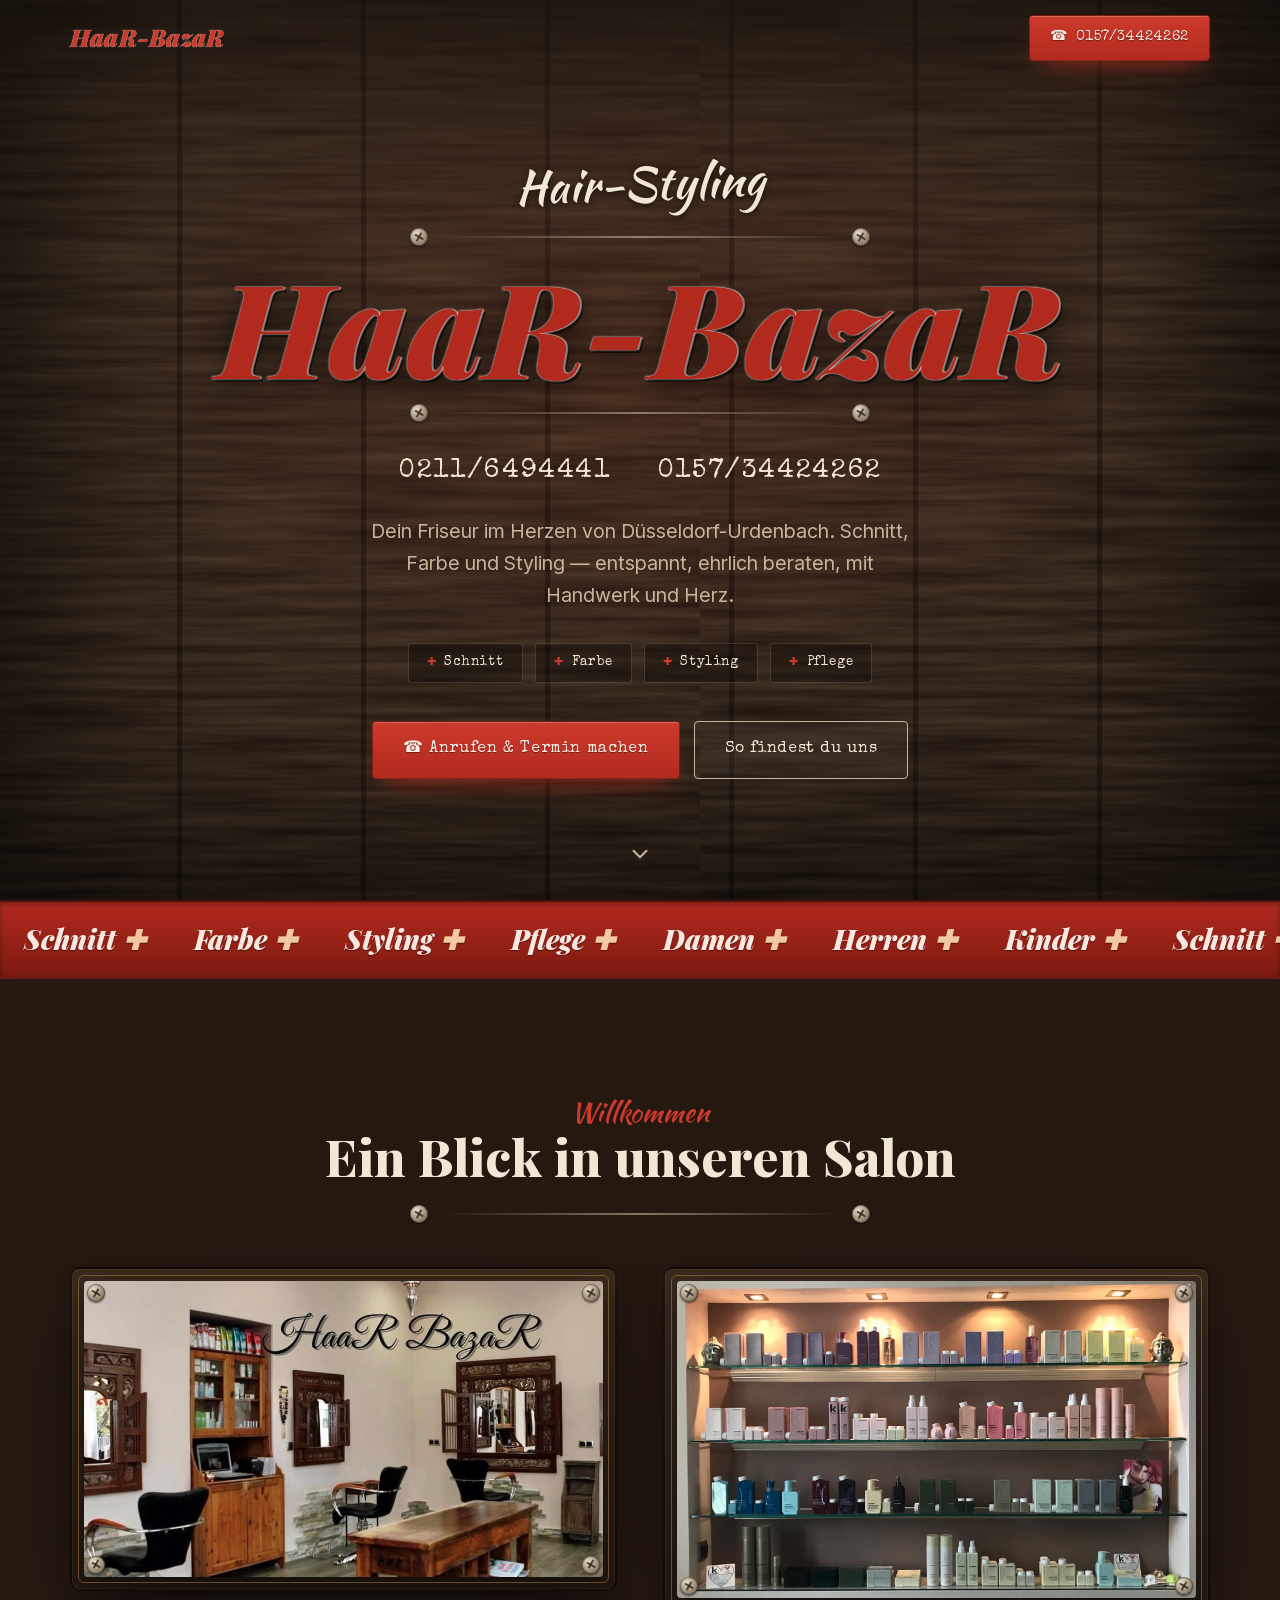
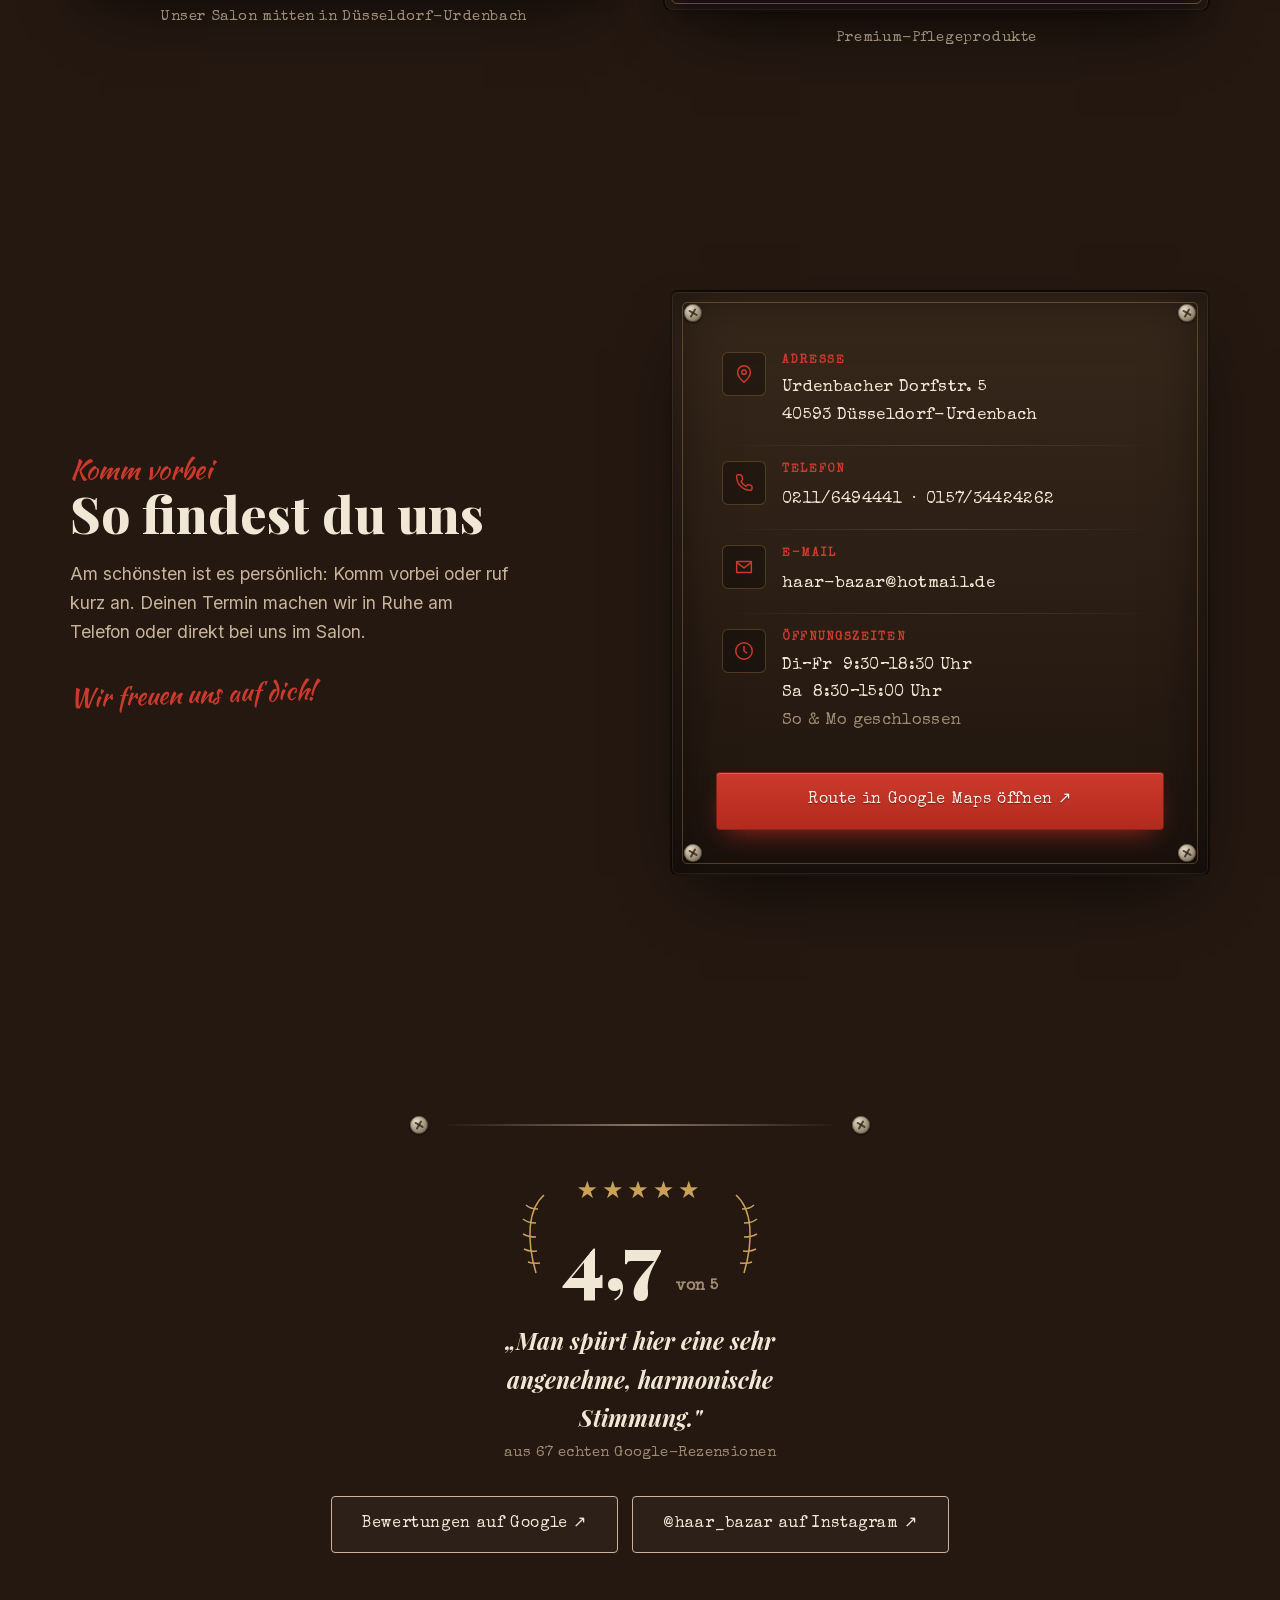
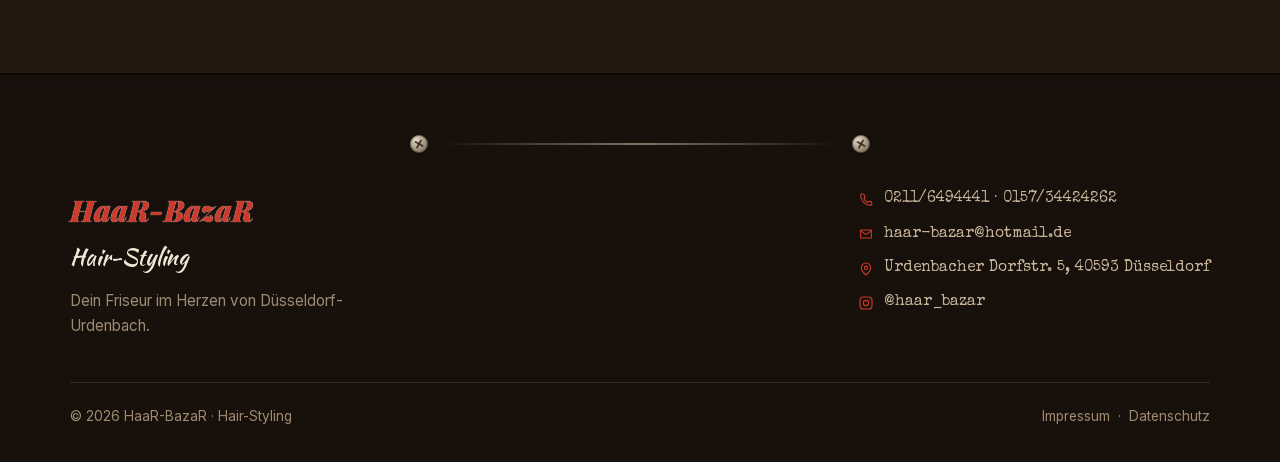
==== index.html @ 57c331e8 "Bildunterschrift: Markenname Kevin Murphy entfernt -> Premium-Pflegeprodukte" ====
<!doctype html>
<html lang="de">
<head>
  <meta charset="utf-8" />
  <meta name="viewport" content="width=device-width, initial-scale=1" />
  <title>HaaR-BazaR — Hair-Styling · Friseur in Düsseldorf-Urdenbach</title>
  <meta name="description" content="HaaR-BazaR — Hair-Styling im Herzen von Düsseldorf-Urdenbach. Schnitt, Farbe, Styling & Pflege für Damen, Herren und Kinder. Urdenbacher Dorfstraße 5. Termine gern telefonisch." />
  <meta name="robots" content="noindex,follow" /><!-- Vorschau-Deploy: vor Live-Gang auf der echten Domain auf "index,follow,max-image-preview:large" setzen -->
  <meta name="theme-color" content="#B22A1E" />
  <meta name="geo.region" content="DE-NW" />
  <meta name="geo.placename" content="Düsseldorf" />
  <meta name="geo.position" content="51.1488;6.86753" />
  <meta name="ICBM" content="51.1488, 6.86753" />
  <link rel="canonical" href="https://haarbazar-duesseldorf.de/" />
  <meta property="og:title" content="HaaR-BazaR — Hair-Styling · Düsseldorf-Urdenbach" />
  <meta property="og:description" content="Hair-Styling im Herzen von Düsseldorf-Urdenbach." />
  <meta property="og:type" content="website" />
  <meta property="og:locale" content="de_DE" />
  <!-- Vorschaubild fürs Teilen; bei Live-Gang auf die echte Domain umstellen -->
  <meta property="og:image" content="https://danielfronert1410-del.github.io/haar-bazar-preview/img/salon.jpg" />
  <meta name="twitter:card" content="summary_large_image" />
  <link rel="stylesheet" href="styles.css" />
  <script type="application/ld+json">
  {
    "@context": "https://schema.org",
    "@type": "HairSalon",
    "name": "HaaR-BazaR",
    "description": "Hair-Styling in Düsseldorf-Urdenbach — Schnitt, Farbe, Styling und Pflege für Damen, Herren und Kinder.",
    "url": "https://haarbazar-duesseldorf.de/",
    "telephone": "+49 211 6494441",
    "email": "haar-bazar@hotmail.de",
    "image": "https://danielfronert1410-del.github.io/haar-bazar-preview/img/salon.jpg",
    "address": { "@type": "PostalAddress", "streetAddress": "Urdenbacher Dorfstraße 5", "postalCode": "40593", "addressLocality": "Düsseldorf", "addressRegion": "NRW", "addressCountry": "DE" },
    "geo": { "@type": "GeoCoordinates", "latitude": 51.1488, "longitude": 6.86753 },
    "hasMap": "https://www.google.com/search?kgmid=/g/1thpvy43&q=Haar+Bazar",
    "priceRange": "€€",
    "areaServed": ["Düsseldorf-Urdenbach", "Benrath", "Holthausen", "Garath"],
    "sameAs": ["https://www.instagram.com/haar_bazar/"],
    "openingHoursSpecification": [
      { "@type": "OpeningHoursSpecification", "dayOfWeek": ["Tuesday","Wednesday","Thursday","Friday"], "opens": "09:30", "closes": "18:30" },
      { "@type": "OpeningHoursSpecification", "dayOfWeek": ["Saturday"], "opens": "08:30", "closes": "15:00" }
    ],
    "aggregateRating": { "@type": "AggregateRating", "ratingValue": "4.7", "reviewCount": 67, "bestRating": "5", "worstRating": "1" }
  }
  </script>
</head>
<body>

  <header class="site-header" id="header">
    <div class="wrap">
      <a class="wordmark" href="#top">HaaR-BazaR</a>
      <div class="header-phone">
        <a class="btn btn--primary" href="tel:+4915734424262">☎ <span class="label">0157/34424262</span></a>
      </div>
    </div>
  </header>

  <main id="top">

    <!-- HERO -->
    <section class="hero">
      <div class="wrap">
        <p class="tagline">Hair-Styling</p>
        <div class="screwline top"><span class="screw"></span><span class="ln"></span><span class="screw"></span></div>
        <div class="logo-lockup"><h1 class="logo">HaaR-BazaR</h1></div>
        <div class="screwline bot"><span class="screw"></span><span class="ln"></span><span class="screw"></span></div>

        <p class="phones">
          <a href="tel:+492116494441">0211/6494441</a>
          <a href="tel:+4915734424262">0157/34424262</a>
        </p>

        <p class="lead">Dein Friseur im Herzen von Düsseldorf-Urdenbach. Schnitt, Farbe und Styling — entspannt, ehrlich beraten, mit Handwerk und Herz.</p>

        <div class="tags">
          <span class="tag">Schnitt</span>
          <span class="tag">Farbe</span>
          <span class="tag">Styling</span>
          <span class="tag">Pflege</span>
        </div>

        <div class="hero-cta">
          <a class="btn btn--primary" href="tel:+4915734424262">☎ Anrufen &amp; Termin machen</a>
          <a class="btn btn--ghost" href="#finden">So findest du uns</a>
        </div>
      </div>

      <a class="scroll-cue" href="#finden" aria-label="Nach unten scrollen">
        <svg width="26" height="26" viewBox="0 0 24 24" fill="none" stroke="currentColor" stroke-width="1.8" stroke-linecap="round"><path d="M6 9l6 6 6-6"/></svg>
      </a>
    </section>

    <!-- MARQUEE -->
    <div class="marquee" aria-hidden="true">
      <div class="marquee__track">
        <span>Schnitt <b>✚</b></span><span>Farbe <b>✚</b></span><span>Styling <b>✚</b></span><span>Pflege <b>✚</b></span><span>Damen <b>✚</b></span><span>Herren <b>✚</b></span><span>Kinder <b>✚</b></span>
        <span>Schnitt <b>✚</b></span><span>Farbe <b>✚</b></span><span>Styling <b>✚</b></span><span>Pflege <b>✚</b></span><span>Damen <b>✚</b></span><span>Herren <b>✚</b></span><span>Kinder <b>✚</b></span>
      </div>
    </div>

    <!-- EINBLICKE -->
    <section class="section" id="salon">
      <div class="wrap">
        <div class="section-head reveal">
          <p class="section-eyebrow">Willkommen</p>
          <h2>Ein Blick in unseren Salon</h2>
          <div class="screwline"><span class="screw"></span><span class="ln"></span><span class="screw"></span></div>
        </div>
        <div class="gallery-grid">
          <figure class="photo reveal">
            <div class="photo-frame">
              <span class="screw tl"></span><span class="screw tr"></span><span class="screw bl"></span><span class="screw br"></span>
              <img src="img/salon.jpg" width="916" height="521" alt="Der HaaR-BazaR Friseursalon in Düsseldorf-Urdenbach mit rustikalen Holzmöbeln, verzierten Spiegeln und Friseurstühlen" loading="lazy" />
            </div>
            <figcaption class="photo-cap">Unser Salon mitten in Düsseldorf-Urdenbach</figcaption>
          </figure>
          <figure class="photo reveal">
            <div class="photo-frame">
              <span class="screw tl"></span><span class="screw tr"></span><span class="screw bl"></span><span class="screw br"></span>
              <img src="img/produkte.jpg" width="1600" height="975" alt="Premium-Pflegeprodukte im Regal des HaaR-BazaR Salons" loading="lazy" />
            </div>
            <figcaption class="photo-cap">Premium-Pflegeprodukte</figcaption>
          </figure>
        </div>
      </div>
    </section>

    <!-- FINDEN -->
    <section class="section" id="finden">
      <div class="wrap finde-grid">
        <div class="finde-intro reveal">
          <p class="section-eyebrow">Komm vorbei</p>
          <h2>So findest du uns</h2>
          <p class="lead">Am schönsten ist es persönlich: Komm vorbei oder ruf kurz an. Deinen Termin machen wir in Ruhe am Telefon oder direkt bei uns im Salon.</p>
          <p class="note">Wir freuen uns auf dich!</p>
        </div>

        <div class="plate reveal">
          <span class="screw tl"></span><span class="screw tr"></span><span class="screw bl"></span><span class="screw br"></span>

          <div class="info-row">
            <div class="ico"><svg viewBox="0 0 24 24" fill="none" stroke="currentColor" stroke-width="1.6" stroke-linecap="round" stroke-linejoin="round"><path d="M12 21s7-6.2 7-11a7 7 0 1 0-14 0c0 4.8 7 11 7 11z"/><circle cx="12" cy="10" r="2.4"/></svg></div>
            <div><h3>Adresse</h3><p>Urdenbacher Dorfstr. 5<br />40593 Düsseldorf-Urdenbach</p></div>
          </div>
          <div class="info-row">
            <div class="ico"><svg viewBox="0 0 24 24" fill="none" stroke="currentColor" stroke-width="1.6" stroke-linecap="round" stroke-linejoin="round"><path d="M4 5c0 8.3 6.7 15 15 15 .9 0 1.7-.7 1.7-1.6v-2.4c0-.8-.6-1.5-1.4-1.6l-2.6-.4c-.6-.1-1.2.1-1.6.6l-.9 1c-2.3-1.2-4.2-3.1-5.4-5.4l1-.9c.5-.4.7-1 .6-1.6l-.4-2.6C9.3 3.6 8.6 3 7.8 3H5.4C4.6 3 4 3.7 4 4.6z"/></svg></div>
            <div><h3>Telefon</h3><a href="tel:+492116494441">0211/6494441</a> &nbsp;·&nbsp; <a href="tel:+4915734424262">0157/34424262</a></div>
          </div>
          <div class="info-row">
            <div class="ico"><svg viewBox="0 0 24 24" fill="none" stroke="currentColor" stroke-width="1.6" stroke-linecap="round" stroke-linejoin="round"><path d="M4 6h16v12H4z"/><path d="M4 7l8 6 8-6"/></svg></div>
            <div><h3>E-Mail</h3><a href="mailto:haar-bazar@hotmail.de">haar-bazar@hotmail.de</a></div>
          </div>
          <div class="info-row">
            <div class="ico"><svg viewBox="0 0 24 24" fill="none" stroke="currentColor" stroke-width="1.6" stroke-linecap="round" stroke-linejoin="round"><circle cx="12" cy="12" r="9"/><path d="M12 7v5l3 2"/></svg></div>
            <div><h3>Öffnungszeiten</h3><p>Di–Fr&nbsp;&nbsp;9:30–18:30 Uhr<br />Sa&nbsp;&nbsp;8:30–15:00 Uhr<br /><span style="color:var(--cream-soft);">So &amp; Mo geschlossen</span></p></div>
          </div>

          <a class="btn btn--primary" href="https://www.google.com/maps/search/?api=1&query=Haar+Bazar+Urdenbacher+Dorfstra%C3%9Fe+5+D%C3%BCsseldorf" target="_blank" rel="noopener">Route in Google Maps öffnen ↗</a>
        </div>
      </div>
    </section>

    <!-- VERTRAUEN -->
    <section class="section" id="stimmen">
      <div class="wrap trust reveal">
        <div class="screwline" style="margin-bottom:30px;"><span class="screw"></span><span class="ln"></span><span class="screw"></span></div>
        <div class="badge">
          <svg class="laurel l" viewBox="0 0 40 90" fill="none" stroke="currentColor" stroke-width="1.5" aria-hidden="true"><path d="M30 6C14 20 12 50 22 84"/><path d="M24 20c-8 0-12-4-12-4M22 34c-8 0-13-4-13-4M22 48c-8 0-13-3-13-3M23 62c-8 1-13-2-13-2M26 74c-7 1-12-1-12-1"/></svg>
          <svg class="laurel r" viewBox="0 0 40 90" fill="none" stroke="currentColor" stroke-width="1.5" aria-hidden="true"><path d="M30 6C14 20 12 50 22 84"/><path d="M24 20c-8 0-12-4-12-4M22 34c-8 0-13-4-13-4M22 48c-8 0-13-3-13-3M23 62c-8 1-13-2-13-2M26 74c-7 1-12-1-12-1"/></svg>
          <div class="stars">★★★★★</div>
          <div class="rating">4,7 <small>von 5</small></div>
        </div>
        <p class="quote">„Man spürt hier eine sehr angenehme, harmonische Stimmung."</p>
        <p class="src">aus 67 echten Google-Rezensionen</p>
        <div class="trust-links">
          <a class="btn btn--ghost" href="https://www.google.com/search?kgmid=/g/1thpvy43&q=Haar+Bazar" target="_blank" rel="noopener">Bewertungen auf Google ↗</a>
          <a class="btn btn--ghost" href="https://www.instagram.com/haar_bazar/" target="_blank" rel="noopener">@haar_bazar auf Instagram ↗</a>
        </div>
      </div>
    </section>

  </main>

  <footer class="site-footer">
    <div class="wrap">
      <div class="screwline"><span class="screw"></span><span class="ln"></span><span class="screw"></span></div>
      <div class="footer-top">
        <div>
          <span class="logo-sm">HaaR-BazaR</span>
          <p class="tagline-sm">Hair-Styling</p>
          <p class="blurb">Dein Friseur im Herzen von Düsseldorf-Urdenbach.</p>
        </div>
        <div class="footer-contact">
          <a href="tel:+492116494441"><svg viewBox="0 0 24 24" fill="none" stroke="currentColor" stroke-width="1.7" stroke-linecap="round" stroke-linejoin="round"><path d="M4 5c0 8.3 6.7 15 15 15 .9 0 1.7-.7 1.7-1.6v-2.4c0-.8-.6-1.5-1.4-1.6l-2.6-.4c-.6-.1-1.2.1-1.6.6l-.9 1c-2.3-1.2-4.2-3.1-5.4-5.4l1-.9c.5-.4.7-1 .6-1.6l-.4-2.6C9.3 3.6 8.6 3 7.8 3H5.4C4.6 3 4 3.7 4 4.6z"/></svg>0211/6494441 · 0157/34424262</a>
          <a href="mailto:haar-bazar@hotmail.de"><svg viewBox="0 0 24 24" fill="none" stroke="currentColor" stroke-width="1.7" stroke-linecap="round" stroke-linejoin="round"><path d="M4 6h16v12H4z"/><path d="M4 7l8 6 8-6"/></svg>haar-bazar@hotmail.de</a>
          <a href="https://www.google.com/maps/search/?api=1&query=Haar+Bazar+Urdenbacher+Dorfstra%C3%9Fe+5+D%C3%BCsseldorf" target="_blank" rel="noopener"><svg viewBox="0 0 24 24" fill="none" stroke="currentColor" stroke-width="1.7" stroke-linecap="round" stroke-linejoin="round"><path d="M12 21s7-6.2 7-11a7 7 0 1 0-14 0c0 4.8 7 11 7 11z"/><circle cx="12" cy="10" r="2.4"/></svg>Urdenbacher Dorfstr. 5, 40593 Düsseldorf</a>
          <a href="https://www.instagram.com/haar_bazar/" target="_blank" rel="noopener"><svg viewBox="0 0 24 24" fill="none" stroke="currentColor" stroke-width="1.7" stroke-linecap="round" stroke-linejoin="round"><rect x="3" y="3" width="18" height="18" rx="5"/><circle cx="12" cy="12" r="4"/><circle cx="17.5" cy="6.5" r="1" fill="currentColor" stroke="none"/></svg>@haar_bazar</a>
        </div>
      </div>
      <div class="footer-bottom">
        <span>© <span id="year">2026</span> HaaR-BazaR · Hair-Styling</span>
        <span><a href="impressum.html">Impressum</a> &nbsp;·&nbsp; <a href="datenschutz.html">Datenschutz</a></span>
      </div>
    </div>
  </footer>

  <script>
    const header = document.getElementById('header');
    const onScroll = () => header.classList.toggle('scrolled', window.scrollY > 10);
    onScroll(); window.addEventListener('scroll', onScroll, { passive: true });
    const io = new IntersectionObserver((entries) => {
      entries.forEach((e) => { if (e.isIntersecting) { e.target.classList.add('in'); io.unobserve(e.target); } });
    }, { threshold: 0.14 });
    document.querySelectorAll('.reveal').forEach((el) => io.observe(el));
    document.getElementById('year').textContent = new Date().getFullYear();
  </script>

</body>
</html>
---- styles.css ----
/* ============================================================
   HaaR-BazaR — Hair-Styling · Düsseldorf-Urdenbach
   Vintage-Barbershop: dunkles Holz · Crimson · Creme · Schrauben
   Orientiert am Visitenkarten-Stil.
   ============================================================ */

/* Lokal gehostete Schriften — DSGVO-konform, keine Verbindung zu Google-Servern */
@import url('fonts/fonts.css');

:root {
  --wood-0: #17100B;
  --wood-1: #241811;
  --wood-2: #2E2016;
  --wood-3: #3C2A1D;
  --cream: #F1E7D5;
  --cream-dim: #C7B49A;
  --cream-soft: #9E8B72;
  --red: #B22A1E;
  --red-bright: #CC3A2C;
  --red-deep: #7C1A11;
  --gold: #C9A15B;
  --line: rgba(241, 231, 213, .16);
  --shadow: 0 30px 70px -30px rgba(0,0,0,.8);
  --radius: 8px;
  --display: 'Playfair Display', Georgia, serif;
  --script: 'Kaushan Script', cursive;
  --type: 'Special Elite', 'Courier New', monospace;
  --sans: 'Inter', system-ui, -apple-system, sans-serif;
  --wood-grain: url("data:image/svg+xml,%3Csvg xmlns='http://www.w3.org/2000/svg' width='700' height='700'%3E%3Cfilter id='w'%3E%3CfeTurbulence type='fractalNoise' baseFrequency='0.006 0.11' numOctaves='4' seed='11'/%3E%3CfeColorMatrix type='matrix' values='0 0 0 0 0.09 0 0 0 0 0.055 0 0 0 0 0.03 0 0 0 0.85 0'/%3E%3C/filter%3E%3Crect width='100%25' height='100%25' filter='url(%23w)'/%3E%3C/svg%3E");
}

* { margin: 0; padding: 0; box-sizing: border-box; }
html { scroll-behavior: smooth; }
body {
  font-family: var(--sans);
  color: var(--cream);
  line-height: 1.65;
  -webkit-font-smoothing: antialiased;
  text-rendering: optimizeLegibility;
  overflow-x: hidden;
  background-color: var(--wood-1);
  background-image:
    radial-gradient(130% 100% at 50% -10%, rgba(60,42,29,.55), transparent 55%),
    repeating-linear-gradient(90deg, rgba(0,0,0,.0) 0 176px, rgba(0,0,0,.34) 178px 182px, rgba(255,255,255,.02) 183px 184px),
    var(--wood-grain),
    linear-gradient(165deg, #2A1D14, #170F0A);
  background-attachment: fixed, fixed, fixed, fixed;
}
.wrap { width: min(1140px, 90vw); margin-inline: auto; }
a { color: inherit; text-decoration: none; }

/* ---------- Screws & dividers (Signature-Element der Karte) ---------- */
.screw { position: relative; width: 18px; height: 18px; border-radius: 50%; flex: 0 0 auto;
  background: radial-gradient(circle at 35% 30%, #E7DCC8, #9c8e77 55%, #5a4d3c 100%);
  box-shadow: inset 0 0 0 1px rgba(0,0,0,.4), 0 1px 2px rgba(0,0,0,.6); }
.screw::before, .screw::after { content: ''; position: absolute; background: rgba(40,28,18,.75); border-radius: 1px; }
.screw::before { top: 50%; left: 22%; right: 22%; height: 2px; transform: translateY(-50%) rotate(30deg); }
.screw::after  { left: 50%; top: 22%; bottom: 22%; width: 2px; transform: translateX(-50%) rotate(30deg); }
.screwline { display: flex; align-items: center; gap: 14px; justify-content: center; width: min(460px, 78%); margin: 0 auto; }
.screwline .ln { flex: 1; height: 2px; background: linear-gradient(90deg, transparent, var(--cream-dim), transparent); opacity: .6; }

/* ---------- Buttons ---------- */
.btn { position: relative; display: inline-flex; align-items: center; gap: .55em; font-family: var(--type);
  font-size: .98rem; letter-spacing: .04em; padding: 15px 30px; border-radius: 4px; border: 1px solid transparent;
  cursor: pointer; overflow: hidden; transition: transform .25s ease, box-shadow .25s ease, background .25s ease, color .25s ease, border-color .25s ease; }
.btn--primary { background: linear-gradient(180deg, var(--red-bright), var(--red)); color: #FBEEE6; border-color: rgba(0,0,0,.35);
  box-shadow: 0 12px 26px -12px rgba(178,42,30,.9), inset 0 1px 0 rgba(255,255,255,.22); text-shadow: 0 1px 1px rgba(0,0,0,.4); }
.btn--primary:hover { transform: translateY(-2px); background: linear-gradient(180deg, #D8483A, var(--red-bright)); }
.btn--ghost { border-color: var(--cream-dim); color: var(--cream); background: rgba(241,231,213,.04); }
.btn--ghost:hover { transform: translateY(-2px); border-color: var(--red-bright); color: #fff; background: rgba(178,42,30,.14); }

/* ---------- Header ---------- */
.site-header { position: fixed; inset: 0 0 auto 0; z-index: 50; display: flex; align-items: center;
  transition: background .35s ease, box-shadow .35s ease; }
.site-header.scrolled { background: rgba(20,13,9,.86); backdrop-filter: blur(8px); box-shadow: 0 1px 0 rgba(0,0,0,.6), 0 8px 30px -18px #000; }
.site-header .wrap { display: flex; align-items: center; justify-content: space-between; padding: 15px 0; }
.wordmark { display: inline-flex; align-items: baseline; gap: 2px; font-family: var(--display); font-weight: 900; font-style: italic;
  font-size: 1.5rem; color: var(--red-bright); text-shadow: 0 0 1px #fff, 1px 1px 0 rgba(0,0,0,.5); letter-spacing: .01em; }
.header-phone .btn { padding: 10px 20px; font-size: .9rem; }

/* ---------- Hero ---------- */
.hero { position: relative; min-height: 100svh; display: flex; align-items: center; padding: 130px 0 90px; text-align: center; isolation: isolate; }
.hero::after { content: ''; position: absolute; inset: 0; z-index: 0; pointer-events: none;
  box-shadow: inset 0 0 200px 40px rgba(0,0,0,.7); background: radial-gradient(60% 50% at 50% 42%, rgba(178,42,30,.10), transparent 70%); }
.hero .wrap { position: relative; z-index: 2; }
.hero .tagline { font-family: var(--script); font-size: clamp(1.7rem, 4.6vw, 2.9rem); color: var(--cream); line-height: 1; margin-bottom: 20px; transform: rotate(-2deg); text-shadow: 0 2px 6px rgba(0,0,0,.6); }
.logo-lockup { margin: 6px 0 8px; }
.hero .logo { font-family: var(--display); font-weight: 900; font-style: italic; line-height: .9;
  font-size: clamp(3.4rem, 12vw, 8.2rem); letter-spacing: .01em; color: var(--red);
  text-shadow: 0 0 2px #fff, 2px 0 0 rgba(255,255,255,.35), 3px 3px 0 rgba(0,0,0,.55), 0 8px 30px rgba(0,0,0,.6); }
.hero .logo .amp { color: var(--red); }
.screwline.top { margin-bottom: 20px; } .screwline.bot { margin-top: 20px; }
.hero .phones { font-family: var(--type); font-size: clamp(1.15rem, 3.2vw, 1.7rem); color: var(--cream); letter-spacing: .06em;
  margin: 28px 0 20px; display: inline-flex; gap: clamp(18px, 5vw, 46px); flex-wrap: wrap; justify-content: center; }
.hero .phones a { transition: color .2s ease; } .hero .phones a:hover { color: var(--red-bright); }
.hero .lead { font-size: clamp(1.02rem, 2.1vw, 1.22rem); color: var(--cream-dim); max-width: 46ch; margin: 0 auto 32px; }
.tags { display: flex; flex-wrap: wrap; justify-content: center; gap: 10px 12px; margin-bottom: 38px; }
.tag { font-family: var(--type); font-size: .82rem; letter-spacing: .06em; color: var(--cream); padding: 8px 18px; border-radius: 3px;
  background: rgba(0,0,0,.28); border: 1px solid var(--line); }
.tag::before { content: '✚'; color: var(--red-bright); margin-right: 8px; font-size: .82em; }
.hero-cta { display: flex; flex-wrap: wrap; justify-content: center; gap: 14px; }
.scroll-cue { position: absolute; z-index: 2; left: 50%; bottom: 26px; transform: translateX(-50%); color: var(--cream-dim); animation: floaty 2.6s ease-in-out infinite; }
@keyframes floaty { 0%,100% { transform: translateX(-50%) translateY(0); } 50% { transform: translateX(-50%) translateY(-10px); } }

/* ---------- Marquee ---------- */
.marquee { background: linear-gradient(180deg, var(--red), var(--red-deep)); color: #F6E7DF; overflow: hidden; white-space: nowrap;
  border-block: 2px solid rgba(0,0,0,.4); box-shadow: inset 0 2px 6px rgba(0,0,0,.35); position: relative; z-index: 2; }
.marquee__track { display: inline-flex; align-items: center; padding: 15px 0; animation: marquee 26s linear infinite; }
.marquee__track span { font-family: var(--display); font-style: italic; font-weight: 800; font-size: clamp(1.1rem, 2.8vw, 1.7rem); padding: 0 24px; text-shadow: 0 1px 1px rgba(0,0,0,.4); }
.marquee__track b { color: #F3C9A0; }
@keyframes marquee { to { transform: translateX(-50%); } }

/* ---------- Sections ---------- */
.section { position: relative; z-index: 2; padding: clamp(70px, 10vw, 120px) 0; }
.section-eyebrow { font-family: var(--script); font-size: 1.7rem; color: var(--red-bright); line-height: 1; }
.section h2 { font-family: var(--display); font-weight: 800; font-size: clamp(2.1rem, 5.2vw, 3.2rem); line-height: 1.04; color: var(--cream); margin: 4px 0 0; }
.section-head { text-align: center; margin-bottom: 44px; }
.section-head .screwline { margin-top: 22px; }

/* ---------- Finden ---------- */
.finde-grid { display: grid; grid-template-columns: 1fr 1fr; gap: clamp(28px, 5vw, 60px); align-items: center; }
.finde-intro .lead { color: var(--cream-dim); font-size: 1.1rem; margin-top: 18px; max-width: 40ch; }
.finde-intro .note { font-family: var(--script); font-size: 1.6rem; color: var(--red-bright); margin-top: 22px; transform: rotate(-2deg); }

/* Info-Karte als rustikales Emaille/Metall-Schild mit Schrauben in den Ecken */
.plate { position: relative; background:
    linear-gradient(180deg, rgba(58,42,29,.9), rgba(30,20,14,.92));
  border: 2px solid rgba(0,0,0,.5); border-radius: var(--radius); padding: clamp(30px, 4vw, 44px);
  box-shadow: var(--shadow), inset 0 0 0 1px rgba(241,231,213,.08), inset 0 0 60px rgba(0,0,0,.5); }
.plate::before { content: ''; position: absolute; inset: 10px; border: 1px solid rgba(201,161,91,.32); border-radius: 5px; pointer-events: none; }
.plate .screw { position: absolute; }
.plate .screw.tl { top: 12px; left: 12px; } .plate .screw.tr { top: 12px; right: 12px; }
.plate .screw.bl { bottom: 12px; left: 12px; } .plate .screw.br { bottom: 12px; right: 12px; }
.info-row { display: flex; gap: 16px; padding: 16px 6px; position: relative; }
.info-row + .info-row::before { content: ''; position: absolute; top: 0; left: 6px; right: 6px; height: 1px; background: linear-gradient(90deg, transparent, var(--line), transparent); }
.info-row .ico { flex: 0 0 auto; width: 44px; height: 44px; border-radius: 6px; display: grid; place-items: center; color: var(--red-bright);
  background: rgba(0,0,0,.3); box-shadow: inset 0 0 0 1px rgba(201,161,91,.28); }
.info-row .ico svg { width: 22px; height: 22px; }
.info-row h3 { font-family: var(--type); font-size: .74rem; letter-spacing: .14em; text-transform: uppercase; color: var(--red-bright); margin-bottom: 3px; }
.info-row p, .info-row a { font-family: var(--type); font-size: 1.04rem; color: var(--cream); letter-spacing: .02em; }
.info-row a:hover { color: var(--red-bright); }
.plate .btn { width: 100%; justify-content: center; margin-top: 22px; }

/* ---------- Vertrauen ---------- */
.trust { text-align: center; }
.badge { display: inline-block; padding: 6px 40px; position: relative; }
.badge .laurel { position: absolute; top: 50%; transform: translateY(-50%); width: 40px; color: var(--gold); }
.badge .laurel.l { left: -8px; } .badge .laurel.r { right: -8px; transform: translateY(-50%) scaleX(-1); }
.stars { color: var(--gold); letter-spacing: .16em; font-size: 1.5rem; }
.trust .rating { font-family: var(--display); font-weight: 900; font-size: clamp(3.2rem, 9vw, 4.8rem); line-height: 1; margin: 10px 0 2px; color: var(--cream); }
.trust .rating small { font-family: var(--type); font-size: 1rem; color: var(--cream-soft); }
.trust .quote { font-family: var(--display); font-style: italic; font-size: clamp(1.1rem, 2.5vw, 1.45rem); color: var(--cream); max-width: 26ch; margin: 18px auto 4px; }
.trust .src { font-family: var(--type); color: var(--cream-soft); font-size: .92rem; letter-spacing: .03em; }
.trust-links { display: flex; flex-wrap: wrap; justify-content: center; gap: 14px; margin-top: 30px; }

/* ---------- Galerie / Einblicke (gerahmte Fotos) ---------- */
.gallery-grid { display: grid; grid-template-columns: 1fr 1fr; gap: clamp(22px, 4vw, 46px); }
.photo { margin: 0; }
.photo-frame { position: relative; padding: 12px; border-radius: 10px; border: 2px solid rgba(0,0,0,.55);
  background: linear-gradient(180deg, #3A2A1D, #241811);
  box-shadow: var(--shadow), inset 0 0 0 1px rgba(241,231,213,.06); }
.photo-frame::before { content: ''; position: absolute; inset: 6px; border: 1px solid rgba(201,161,91,.42); border-radius: 6px; pointer-events: none; z-index: 2; }
.photo-frame img { display: block; width: 100%; height: auto; border-radius: 4px; box-shadow: 0 10px 24px rgba(0,0,0,.5); }
.photo-frame .screw { position: absolute; z-index: 3; }
.photo-frame .screw.tl { top: 15px; left: 15px; } .photo-frame .screw.tr { top: 15px; right: 15px; }
.photo-frame .screw.bl { bottom: 15px; left: 15px; } .photo-frame .screw.br { bottom: 15px; right: 15px; }
.photo-cap { margin-top: 14px; text-align: center; font-family: var(--type); font-size: .92rem; letter-spacing: .04em; color: var(--cream-dim); }
.photo-cap b { color: var(--red-bright); font-weight: 400; }
@media (max-width: 720px) { .gallery-grid { grid-template-columns: 1fr; } }

/* ---------- Footer ---------- */
.site-footer { position: relative; z-index: 2; background: linear-gradient(180deg, rgba(15,10,7,.6), var(--wood-0)); padding: 60px 0 34px; border-top: 2px solid rgba(0,0,0,.5); }
.site-footer .screwline { margin-bottom: 34px; }
.footer-top { display: flex; flex-wrap: wrap; justify-content: space-between; gap: 28px; align-items: flex-start; }
.footer-top .logo-sm { font-family: var(--display); font-weight: 900; font-style: italic; font-size: 1.8rem; color: var(--red-bright); text-shadow: 0 0 1px #fff, 1px 1px 0 rgba(0,0,0,.5); }
.site-footer .tagline-sm { font-family: var(--script); color: var(--cream); font-size: 1.4rem; margin-top: 4px; }
.site-footer .blurb { color: var(--cream-soft); max-width: 34ch; margin-top: 12px; font-size: .95rem; }
.footer-contact a { display: flex; align-items: center; gap: 10px; color: var(--cream-dim); margin-bottom: 9px; font-family: var(--type); font-size: .96rem; }
.footer-contact a svg { width: 16px; height: 16px; color: var(--red-bright); }
.footer-contact a:hover { color: var(--cream); }
.footer-bottom { display: flex; flex-wrap: wrap; justify-content: space-between; gap: 12px; margin-top: 44px; padding-top: 22px; border-top: 1px solid rgba(241,231,213,.12); font-size: .86rem; color: var(--cream-soft); }
.footer-bottom a:hover { color: var(--cream); }

/* ---------- Legal ---------- */
.legal { padding: 140px 0 90px; position: relative; z-index: 2; }
.legal h1 { font-family: var(--display); font-weight: 800; font-size: clamp(2rem, 5vw, 2.7rem); color: var(--cream); margin-bottom: 20px; }
.legal h3 { margin: 24px 0 6px; font-family: var(--type); font-size: .95rem; letter-spacing: .06em; color: var(--red-bright); }
.legal p { color: var(--cream-dim); max-width: 68ch; }
.legal a[href^="http"], .legal a[href^="mailto"] { color: var(--red-bright); }
.legal .back { display: inline-flex; gap: .4em; margin-top: 40px; color: var(--red-bright); font-family: var(--type); }

/* ---------- Reveal ---------- */
.reveal { opacity: 0; transform: translateY(22px); transition: opacity .8s ease, transform .8s ease; }
.reveal.in { opacity: 1; transform: none; }
@media (prefers-reduced-motion: reduce) { .reveal, .scroll-cue, .marquee__track { animation: none !important; opacity: 1; transform: none; } }

/* ---------- Responsive ---------- */
@media (max-width: 820px) { .finde-grid { grid-template-columns: 1fr; } .header-phone .label { display: none; } }
@media (max-width: 520px) { .btn { padding: 14px 22px; } .badge { padding: 6px 26px; } .badge .laurel { width: 26px; } }
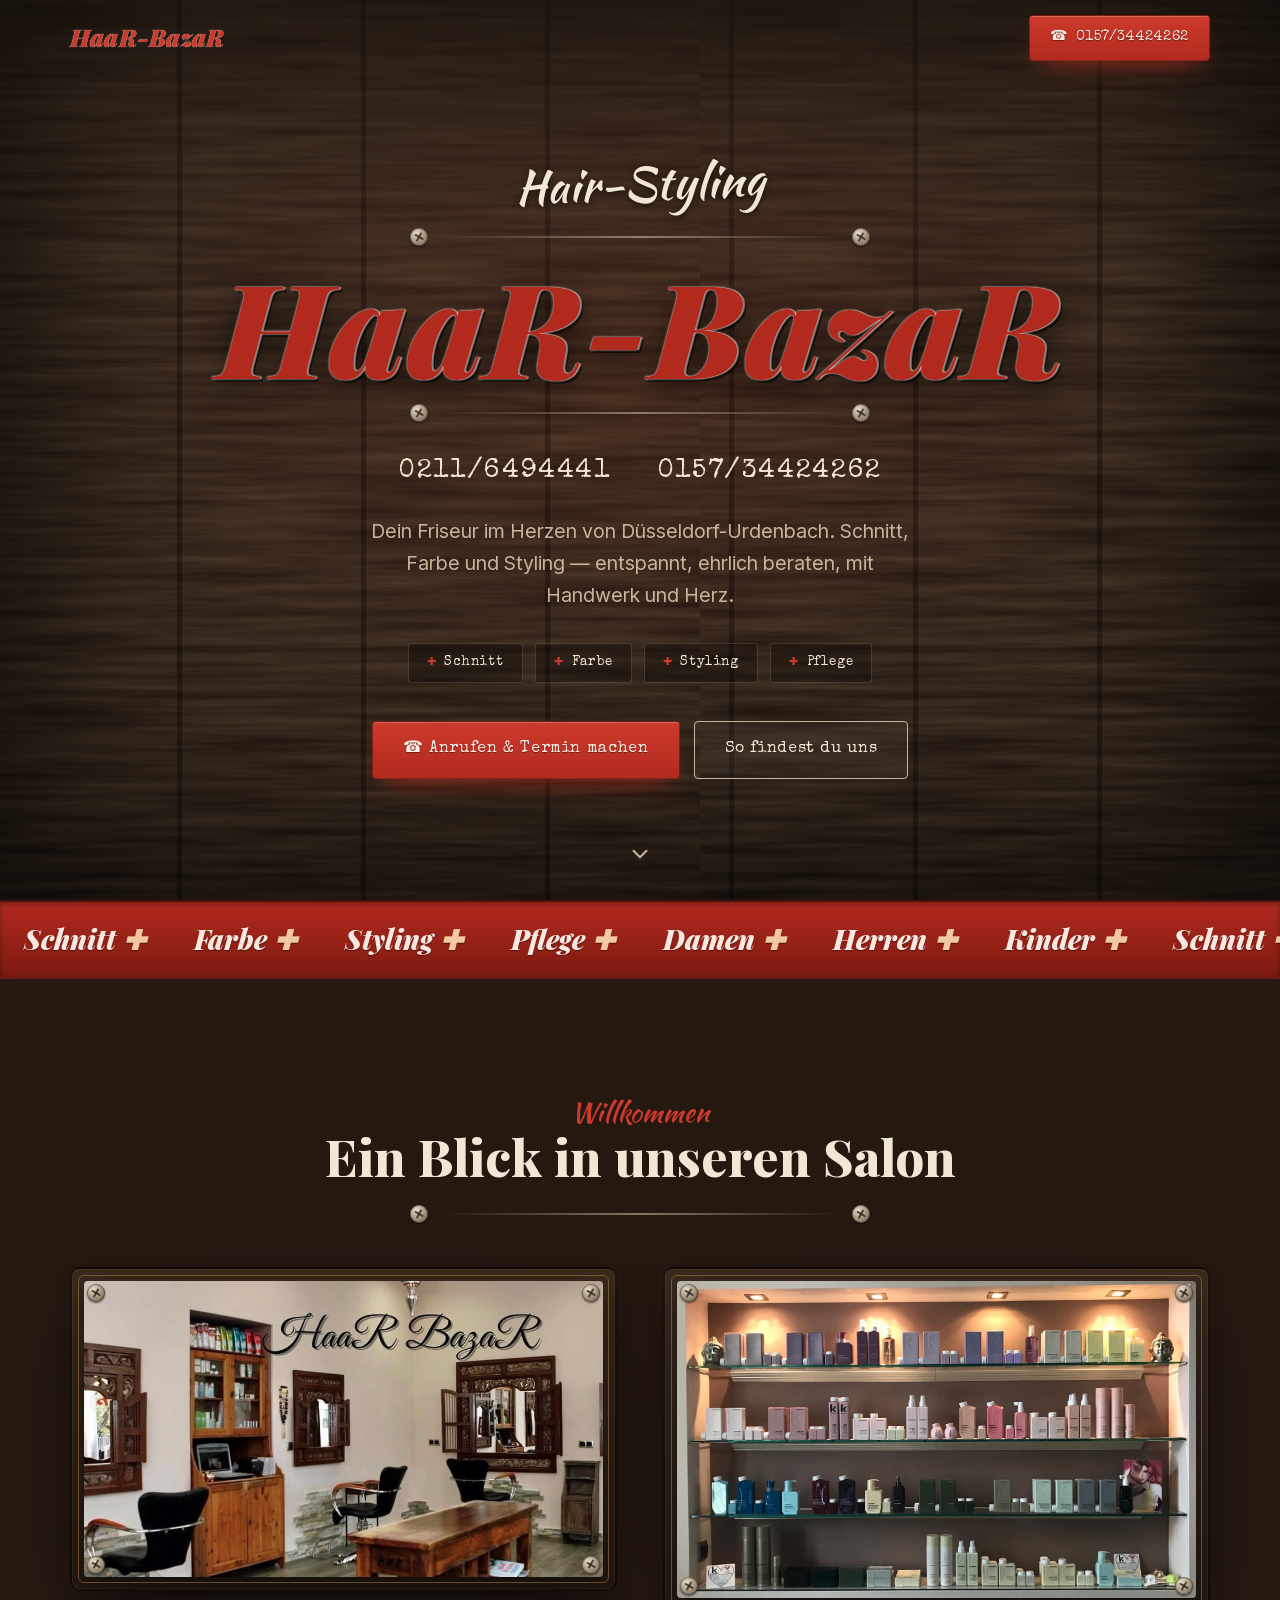
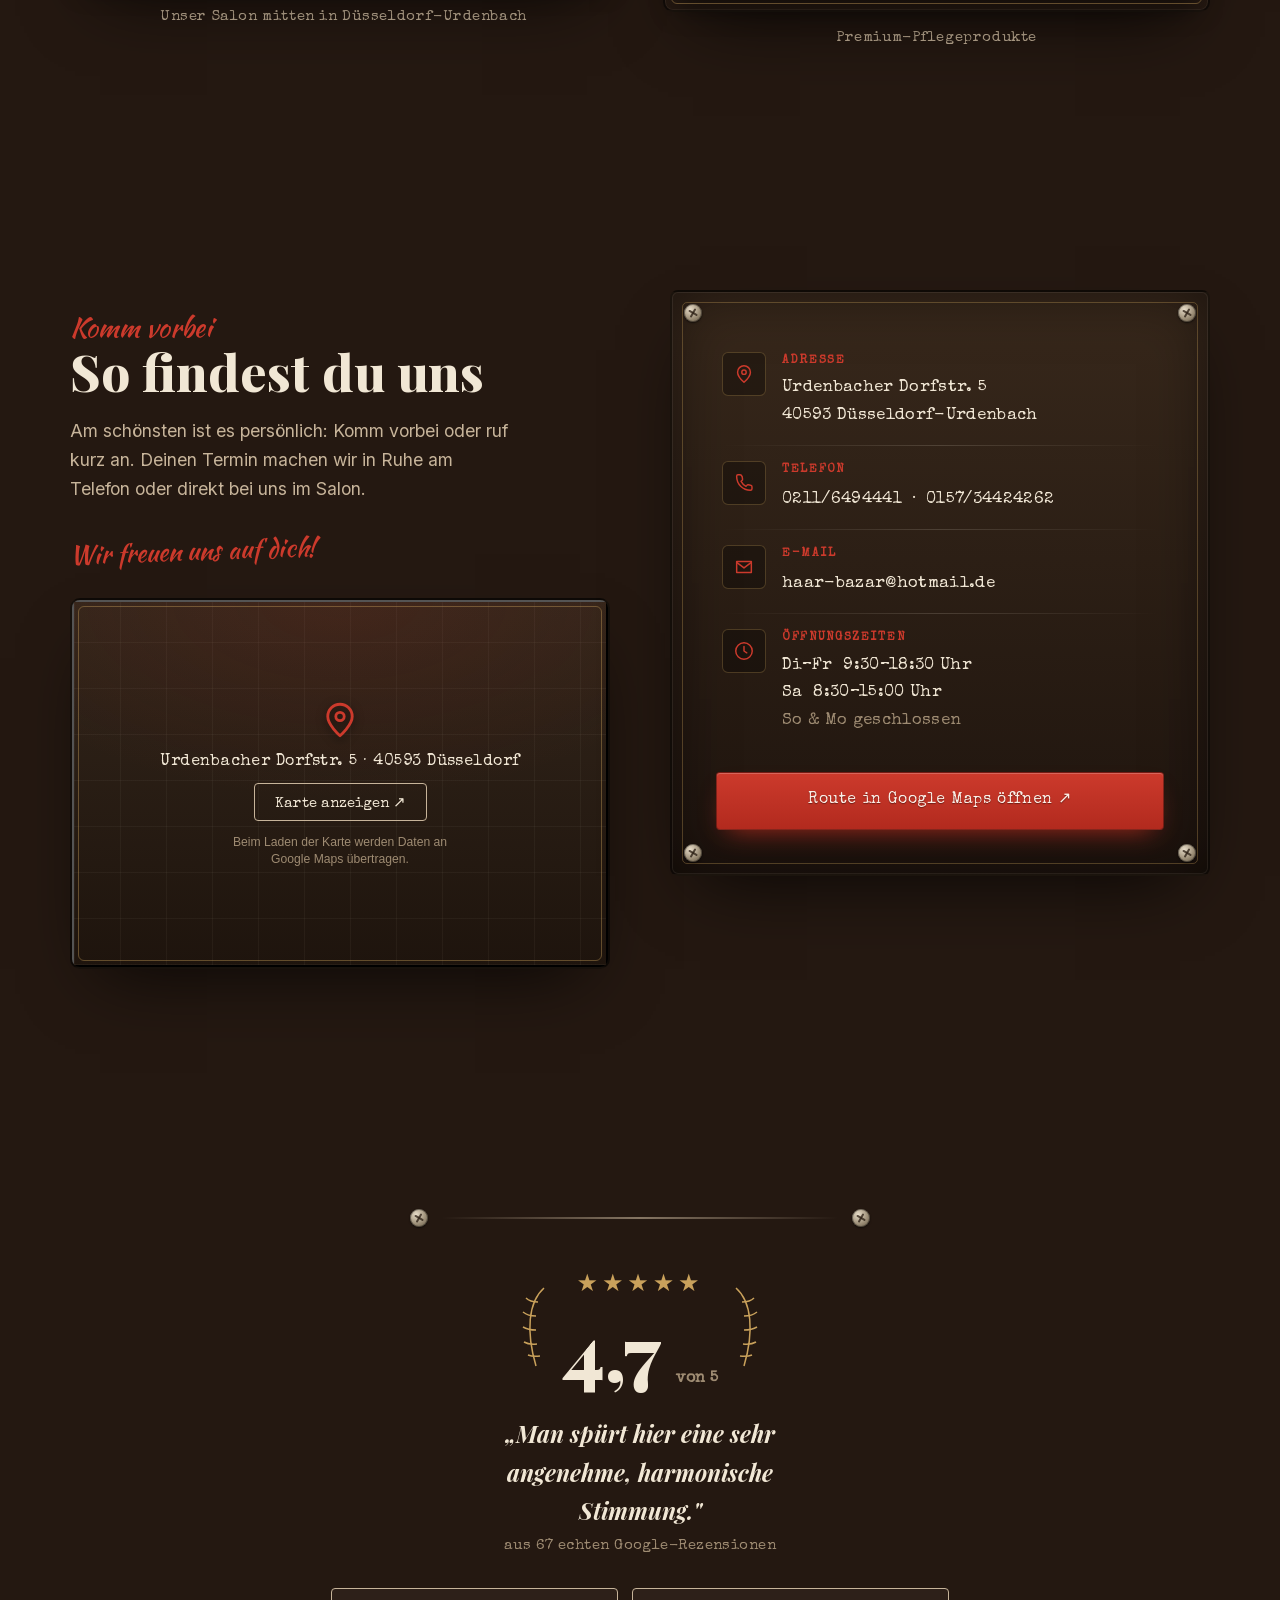
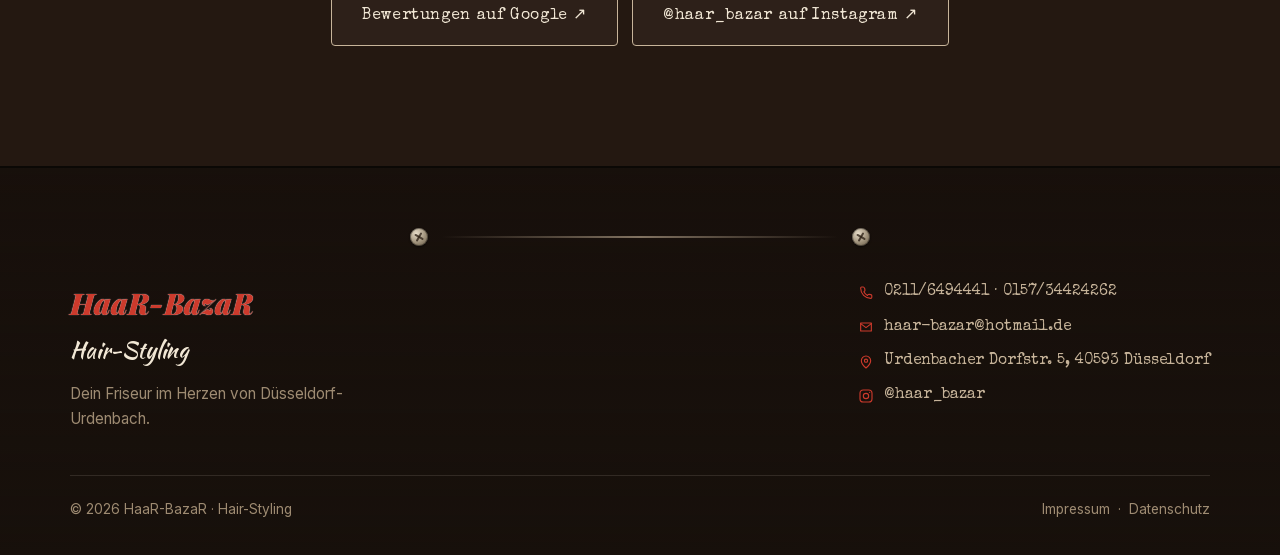
==== commit 5522a510: "Finden: Textblock oben ausgerichtet + Google-Karte als Klick-zum-Laden darunter" ====
--- a/index.html
+++ b/index.html
@@ -133,6 +133,15 @@
           <h2>So findest du uns</h2>
           <p class="lead">Am schönsten ist es persönlich: Komm vorbei oder ruf kurz an. Deinen Termin machen wir in Ruhe am Telefon oder direkt bei uns im Salon.</p>
           <p class="note">Wir freuen uns auf dich!</p>
+
+          <div class="map" id="map" data-src="https://maps.google.com/maps?q=Urdenbacher%20Dorfstra%C3%9Fe%205%2C%2040593%20D%C3%BCsseldorf&amp;t=&amp;z=16&amp;ie=UTF8&amp;iwloc=&amp;output=embed">
+            <button class="map__ph" type="button" aria-label="Google-Karte für Urdenbacher Dorfstraße 5 laden">
+              <svg class="pin" viewBox="0 0 24 24" fill="none" stroke="currentColor" stroke-width="1.6" stroke-linecap="round" stroke-linejoin="round" aria-hidden="true"><path d="M12 21s7-6.2 7-11a7 7 0 1 0-14 0c0 4.8 7 11 7 11z"/><circle cx="12" cy="10" r="2.4"/></svg>
+              <span class="addr">Urdenbacher Dorfstr. 5 · 40593 Düsseldorf</span>
+              <span class="chip">Karte anzeigen ↗</span>
+              <small>Beim Laden der Karte werden Daten an Google Maps übertragen.</small>
+            </button>
+          </div>
         </div>
 
         <div class="plate reveal">
@@ -213,6 +222,19 @@
     }, { threshold: 0.14 });
     document.querySelectorAll('.reveal').forEach((el) => io.observe(el));
     document.getElementById('year').textContent = new Date().getFullYear();
+
+    // Google-Karte erst nach Klick laden (DSGVO / 2-Klick)
+    const mapBox = document.getElementById('map');
+    mapBox?.querySelector('.map__ph')?.addEventListener('click', () => {
+      const f = document.createElement('iframe');
+      f.src = mapBox.dataset.src;
+      f.title = 'Karte: HaaR-BazaR, Urdenbacher Dorfstraße 5, Düsseldorf';
+      f.loading = 'lazy';
+      f.setAttribute('referrerpolicy', 'no-referrer-when-downgrade');
+      f.setAttribute('allowfullscreen', '');
+      mapBox.innerHTML = '';
+      mapBox.appendChild(f);
+    });
   </script>
 
 </body>
--- a/styles.css
+++ b/styles.css
@@ -118,9 +118,30 @@
 .section-head .screwline { margin-top: 22px; }
 
 /* ---------- Finden ---------- */
-.finde-grid { display: grid; grid-template-columns: 1fr 1fr; gap: clamp(28px, 5vw, 60px); align-items: center; }
+.finde-grid { display: grid; grid-template-columns: 1fr 1fr; gap: clamp(28px, 5vw, 60px); align-items: start; }
+.finde-intro { padding-top: clamp(0px, 2vw, 24px); }
 .finde-intro .lead { color: var(--cream-dim); font-size: 1.1rem; margin-top: 18px; max-width: 40ch; }
 .finde-intro .note { font-family: var(--script); font-size: 1.6rem; color: var(--red-bright); margin-top: 22px; transform: rotate(-2deg); }
+
+/* Google-Karte als Klick-zum-Laden (2-Klick / DSGVO) */
+.map { position: relative; margin-top: 30px; border-radius: 10px; overflow: hidden;
+  border: 2px solid rgba(0,0,0,.55); background: linear-gradient(180deg, #33261B, #1E140D);
+  box-shadow: var(--shadow); aspect-ratio: 16 / 11; }
+.map::before { content: ''; position: absolute; inset: 6px; border: 1px solid rgba(201,161,91,.4); border-radius: 6px; pointer-events: none; z-index: 3; }
+.map iframe { position: absolute; inset: 0; width: 100%; height: 100%; border: 0; display: block; }
+.map__ph { position: absolute; inset: 0; width: 100%; height: 100%; display: flex; flex-direction: column;
+  align-items: center; justify-content: center; gap: 13px; cursor: pointer; padding: 22px; text-align: center; color: var(--cream);
+  background:
+    radial-gradient(120% 90% at 50% 0%, rgba(178,42,30,.12), transparent 60%),
+    repeating-linear-gradient(90deg, rgba(241,231,213,.045) 0 1px, transparent 1px 46px),
+    repeating-linear-gradient(0deg, rgba(241,231,213,.045) 0 1px, transparent 1px 46px);
+  transition: background-color .2s ease; }
+.map__ph:hover { background-color: rgba(178,42,30,.07); }
+.map__ph .pin { width: 42px; height: 42px; color: var(--red-bright); filter: drop-shadow(0 3px 5px rgba(0,0,0,.55)); }
+.map__ph .addr { font-family: var(--type); font-size: 1rem; letter-spacing: .03em; }
+.map__ph .chip { font-family: var(--type); font-size: .92rem; padding: 9px 20px; border-radius: 4px; border: 1px solid var(--cream-dim); color: var(--cream); }
+.map__ph:hover .chip { border-color: var(--red-bright); color: #fff; }
+.map__ph small { color: var(--cream-soft); font-size: .76rem; max-width: 32ch; line-height: 1.4; }
 
 /* Info-Karte als rustikales Emaille/Metall-Schild mit Schrauben in den Ecken */
 .plate { position: relative; background:
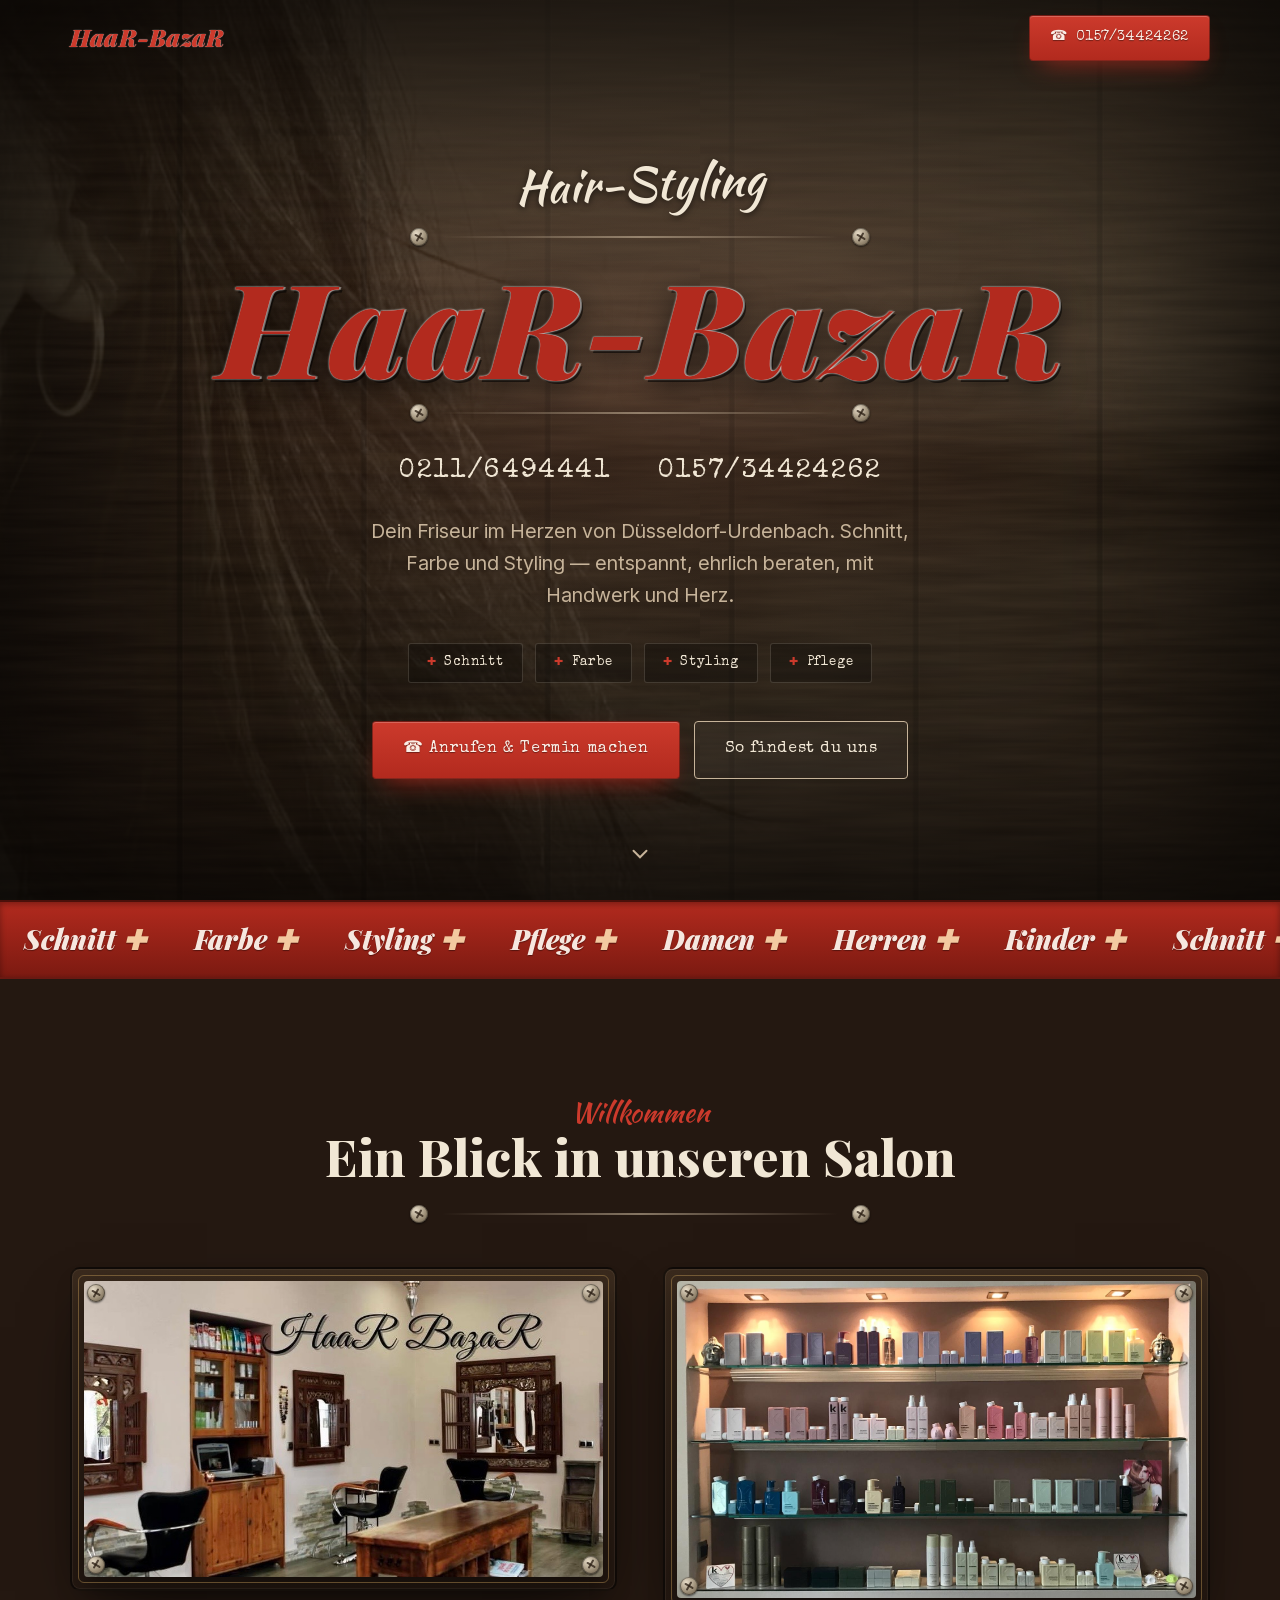
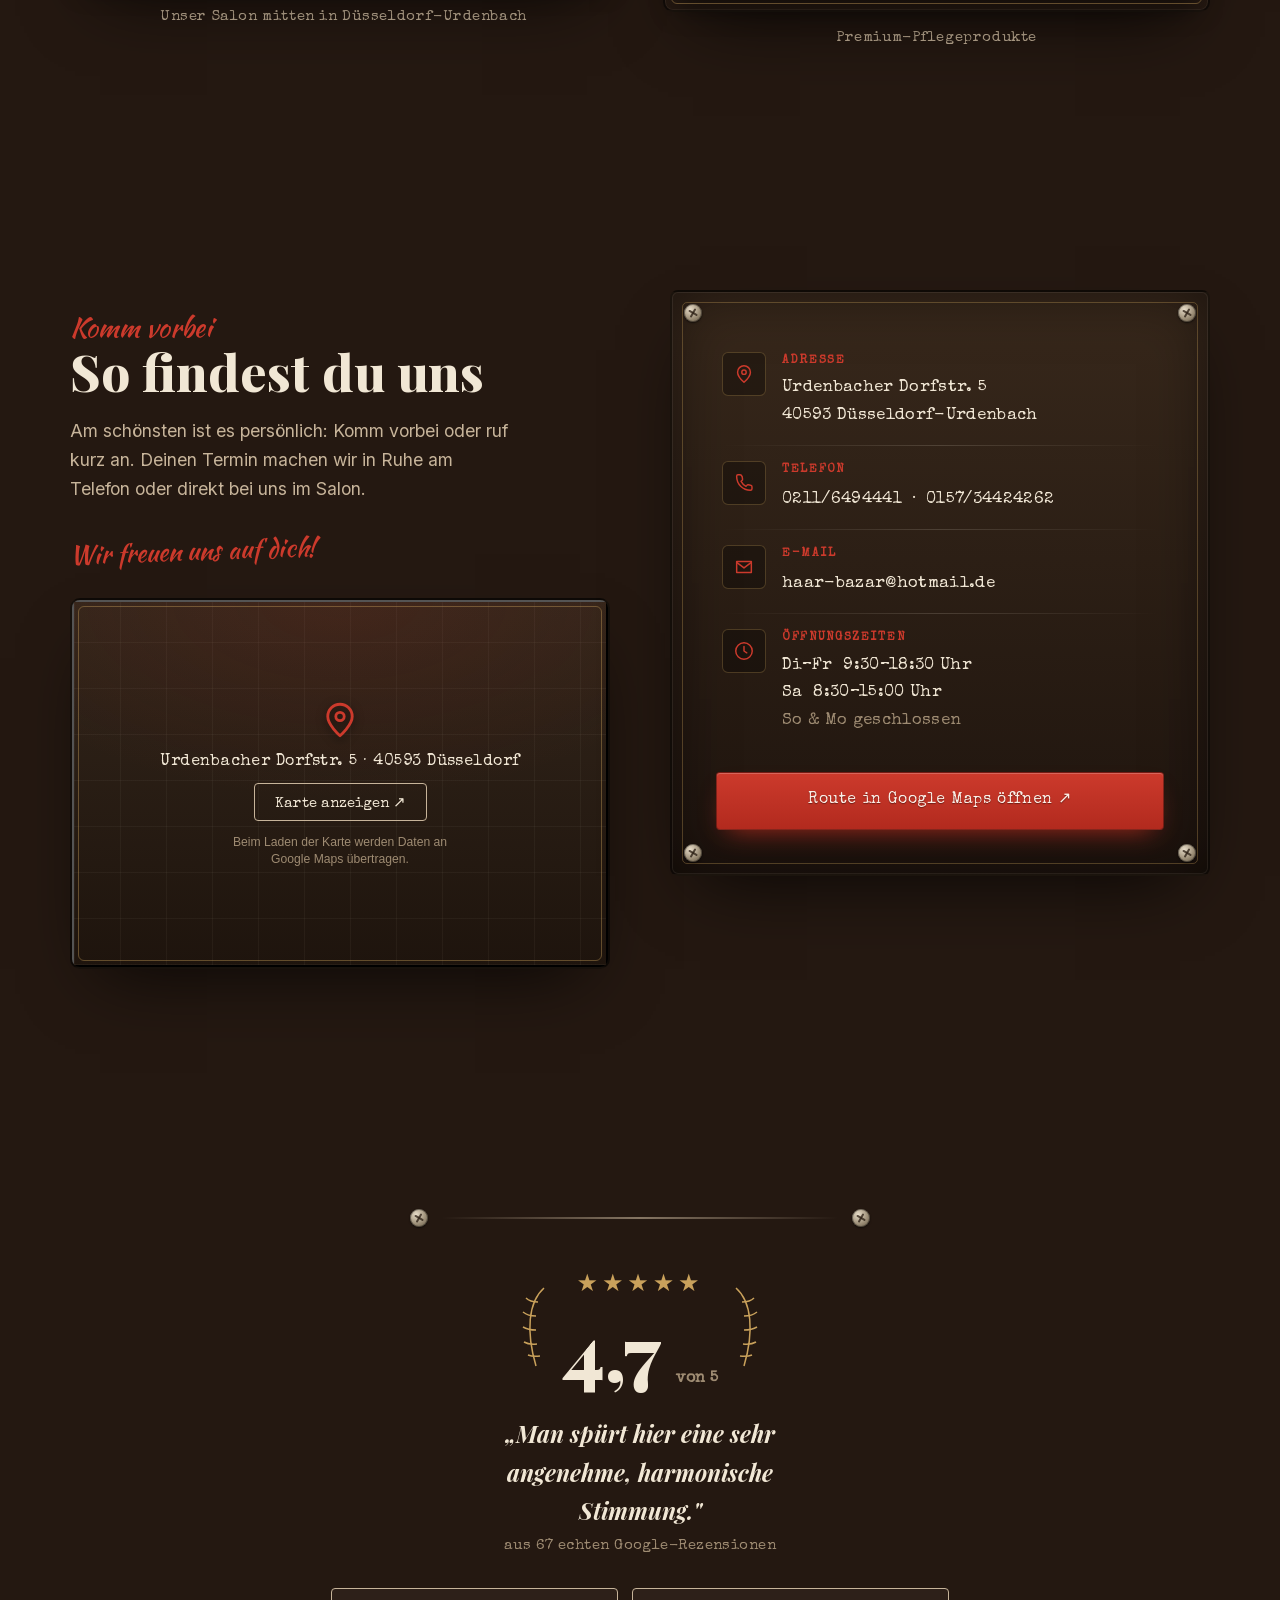
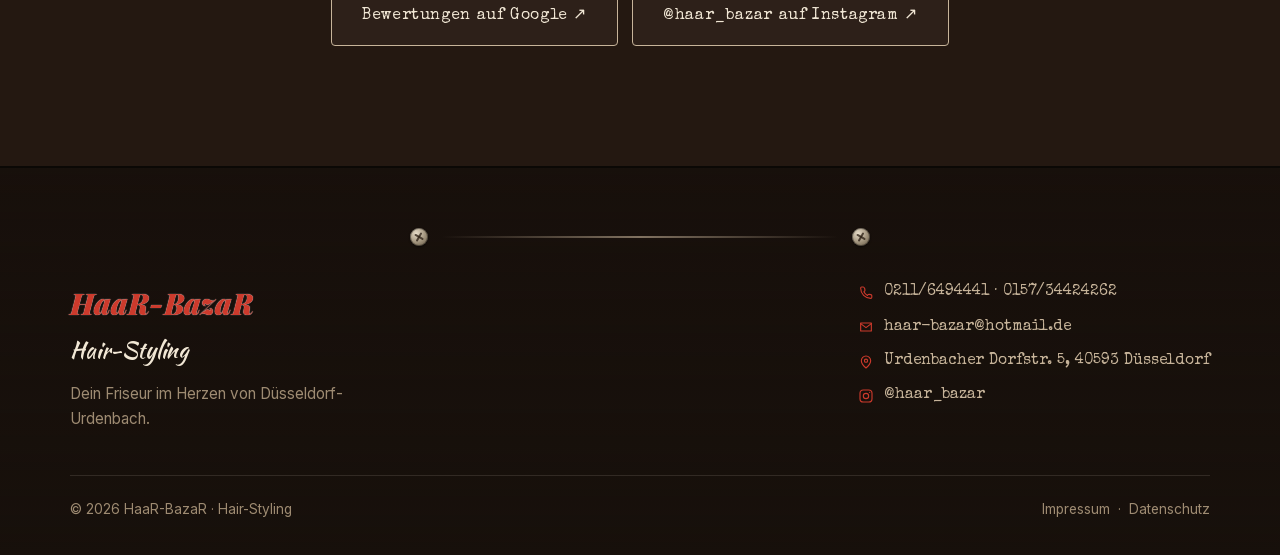
==== commit 6bfa51cb: "Hero: blasses Sepia-Hintergrundvideo (autoplay/loop) hinter Startseite" ====
--- a/index.html
+++ b/index.html
@@ -59,6 +59,9 @@
 
     <!-- HERO -->
     <section class="hero">
+      <video class="hero-video" autoplay muted loop playsinline preload="auto" poster="media/hero-poster.jpg" aria-hidden="true">
+        <source src="media/hero.mp4" type="video/mp4" />
+      </video>
       <div class="wrap">
         <p class="tagline">Hair-Styling</p>
         <div class="screwline top"><span class="screw"></span><span class="ln"></span><span class="screw"></span></div>
--- a/styles.css
+++ b/styles.css
@@ -80,9 +80,15 @@
 
 /* ---------- Hero ---------- */
 .hero { position: relative; min-height: 100svh; display: flex; align-items: center; padding: 130px 0 90px; text-align: center; isolation: isolate; }
-.hero::after { content: ''; position: absolute; inset: 0; z-index: 0; pointer-events: none;
-  box-shadow: inset 0 0 200px 40px rgba(0,0,0,.7); background: radial-gradient(60% 50% at 50% 42%, rgba(178,42,30,.10), transparent 70%); }
+/* blasses Hintergrund-Video (nur hinter dem Hero; beim Scrollen kommt das normale Design) */
+.hero-video { position: absolute; inset: 0; width: 100%; height: 100%; object-fit: cover; z-index: 0; opacity: .32; pointer-events: none; }
+.hero::after { content: ''; position: absolute; inset: 0; z-index: 1; pointer-events: none;
+  box-shadow: inset 0 0 200px 40px rgba(0,0,0,.7);
+  background:
+    linear-gradient(180deg, rgba(23,15,10,.55), rgba(23,15,10,.3) 42%, rgba(23,15,10,.62)),
+    radial-gradient(60% 50% at 50% 42%, rgba(178,42,30,.12), transparent 70%); }
 .hero .wrap { position: relative; z-index: 2; }
+@media (prefers-reduced-motion: reduce) { .hero-video { display: none; } }
 .hero .tagline { font-family: var(--script); font-size: clamp(1.7rem, 4.6vw, 2.9rem); color: var(--cream); line-height: 1; margin-bottom: 20px; transform: rotate(-2deg); text-shadow: 0 2px 6px rgba(0,0,0,.6); }
 .logo-lockup { margin: 6px 0 8px; }
 .hero .logo { font-family: var(--display); font-weight: 900; font-style: italic; line-height: .9;
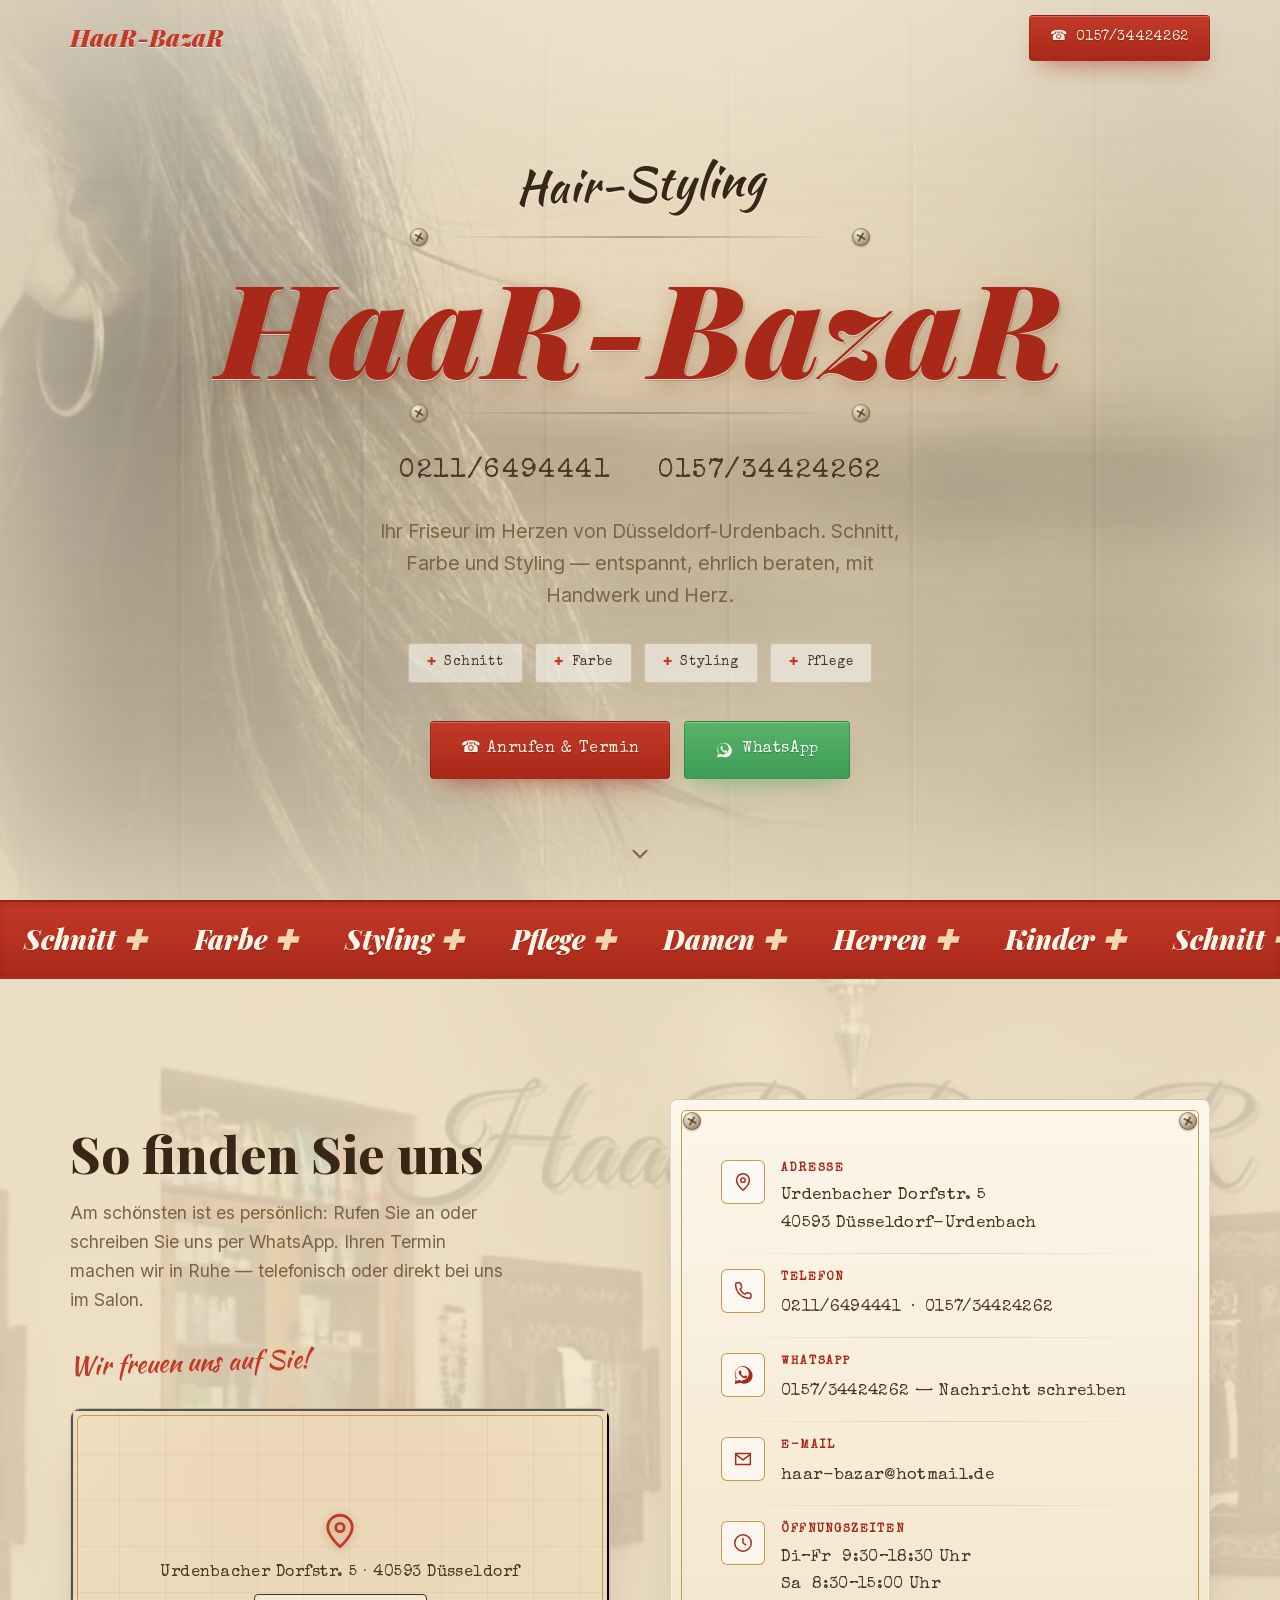
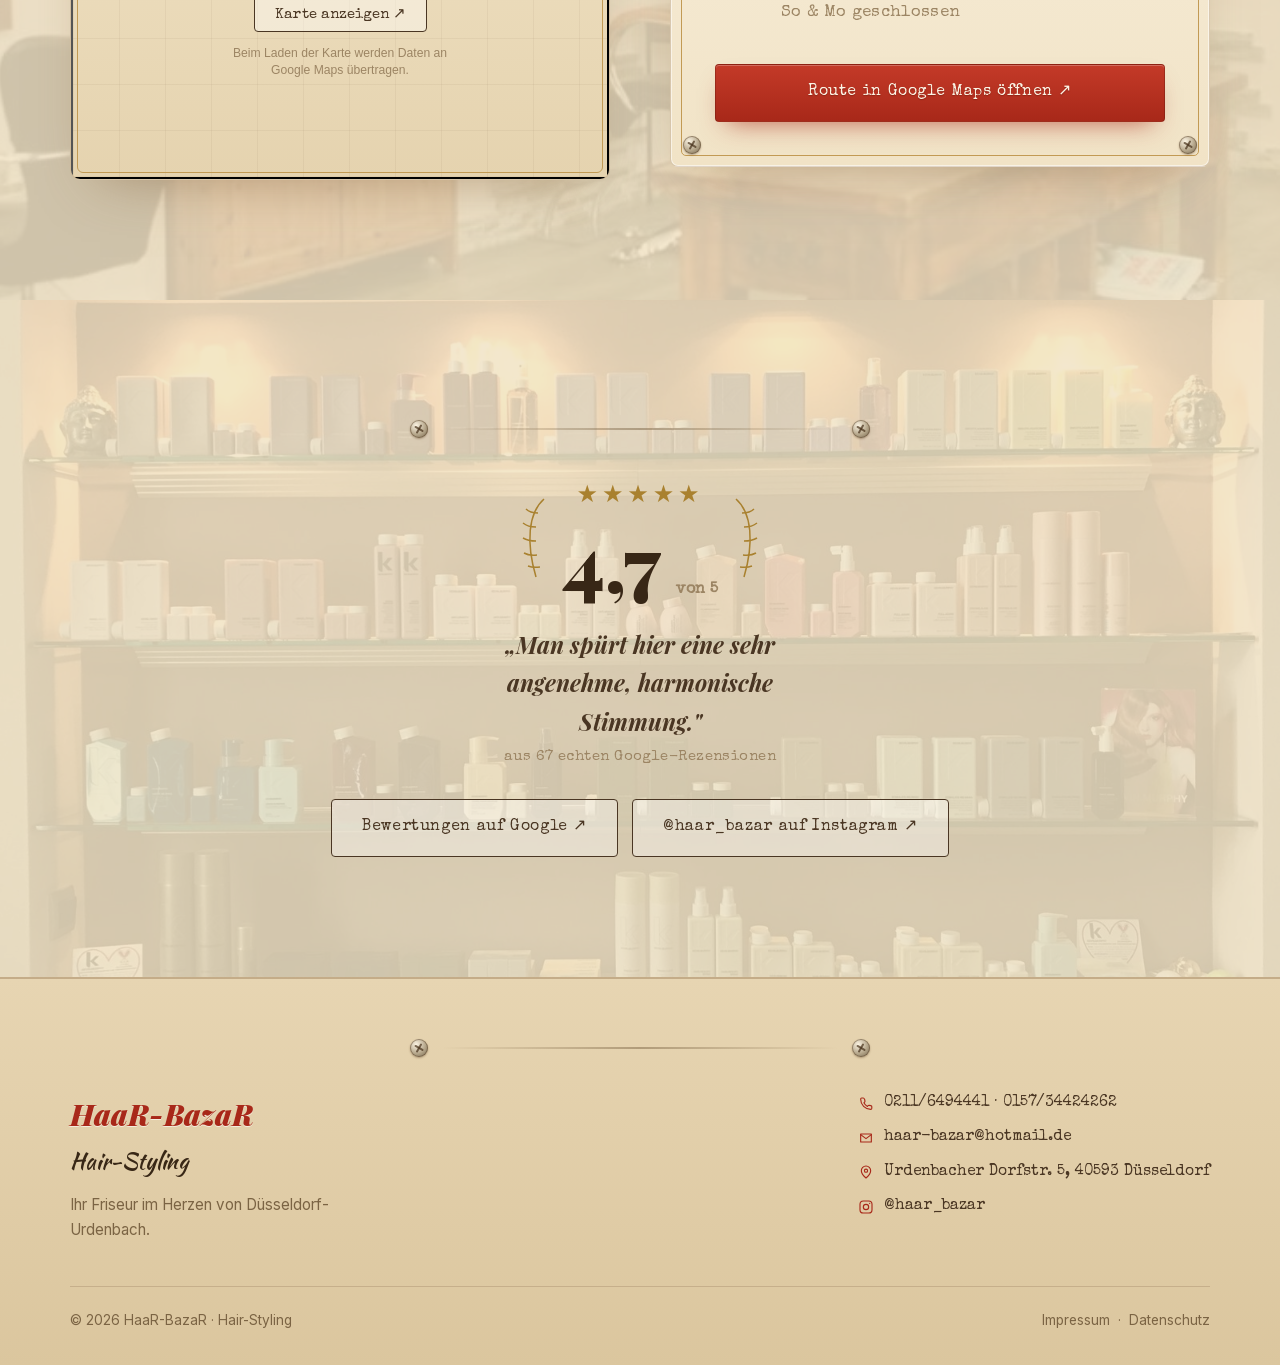
==== commit ef3309f8: "Sie statt Du, WhatsApp+Telefon-Kontakt, Galerie raus -> Fotos als blasse Sektions-Hintergruende" ====
--- a/index.html
+++ b/index.html
@@ -4,7 +4,7 @@
   <meta charset="utf-8" />
   <meta name="viewport" content="width=device-width, initial-scale=1" />
   <title>HaaR-BazaR — Hair-Styling · Friseur in Düsseldorf-Urdenbach</title>
-  <meta name="description" content="HaaR-BazaR — Hair-Styling im Herzen von Düsseldorf-Urdenbach. Schnitt, Farbe, Styling & Pflege für Damen, Herren und Kinder. Urdenbacher Dorfstraße 5. Termine gern telefonisch." />
+  <meta name="description" content="HaaR-BazaR — Hair-Styling im Herzen von Düsseldorf-Urdenbach. Schnitt, Farbe, Styling & Pflege für Damen, Herren und Kinder. Urdenbacher Dorfstraße 5. Termine gern telefonisch oder per WhatsApp." />
   <meta name="robots" content="noindex,follow" /><!-- Vorschau-Deploy: vor Live-Gang auf der echten Domain auf "index,follow,max-image-preview:large" setzen -->
   <meta name="theme-color" content="#B22A1E" />
   <meta name="geo.region" content="DE-NW" />
@@ -73,7 +73,7 @@
           <a href="tel:+4915734424262">0157/34424262</a>
         </p>
 
-        <p class="lead">Dein Friseur im Herzen von Düsseldorf-Urdenbach. Schnitt, Farbe und Styling — entspannt, ehrlich beraten, mit Handwerk und Herz.</p>
+        <p class="lead">Ihr Friseur im Herzen von Düsseldorf-Urdenbach. Schnitt, Farbe und Styling — entspannt, ehrlich beraten, mit Handwerk und Herz.</p>
 
         <div class="tags">
           <span class="tag">Schnitt</span>
@@ -83,8 +83,8 @@
         </div>
 
         <div class="hero-cta">
-          <a class="btn btn--primary" href="tel:+4915734424262">☎ Anrufen &amp; Termin machen</a>
-          <a class="btn btn--ghost" href="#finden">So findest du uns</a>
+          <a class="btn btn--primary" href="tel:+4915734424262">☎ Anrufen &amp; Termin</a>
+          <a class="btn btn--wa" href="https://wa.me/4915734424262?text=Hallo%20HaaR-BazaR%2C%20ich%20m%C3%B6chte%20gern%20einen%20Termin." target="_blank" rel="noopener"><svg viewBox="0 0 32 32" width="18" height="18" fill="currentColor" aria-hidden="true"><path d="M16 3C9.4 3 4 8.4 4 15c0 2.1.6 4.1 1.6 5.9L4 29l8.3-1.6c1.7.9 3.6 1.4 5.7 1.4 6.6 0 12-5.4 12-12S22.6 3 16 3zm0 21.8c-1.8 0-3.5-.5-5-1.4l-.4-.2-4.9 1 1-4.8-.3-.4a9.8 9.8 0 0 1-1.5-5.3c0-5.4 4.4-9.8 9.8-9.8s9.8 4.4 9.8 9.8-4.4 9.8-9.8 9.8zm5.4-7.3c-.3-.1-1.8-.9-2-1-.3-.1-.5-.1-.7.1-.2.3-.7.9-.9 1.1-.2.2-.3.2-.6.1-1.8-.9-3-1.6-4.2-3.6-.3-.5.3-.5.9-1.6.1-.2 0-.4 0-.5 0-.1-.7-1.7-1-2.3-.2-.6-.5-.5-.7-.5h-.6c-.2 0-.5.1-.8.4-.3.3-1 1-1 2.5s1.1 2.9 1.2 3.1c.2.2 2.1 3.3 5.2 4.6 2.5 1.1 3 .9 3.6.8.6-.1 1.8-.7 2-1.4.2-.7.2-1.3.2-1.4-.1-.2-.3-.2-.6-.3z"/></svg> WhatsApp</a>
         </div>
       </div>
 
@@ -101,41 +101,13 @@
       </div>
     </div>
 
-    <!-- EINBLICKE -->
-    <section class="section" id="salon">
-      <div class="wrap">
-        <div class="section-head reveal">
-          <p class="section-eyebrow">Willkommen</p>
-          <h2>Ein Blick in unseren Salon</h2>
-          <div class="screwline"><span class="screw"></span><span class="ln"></span><span class="screw"></span></div>
-        </div>
-        <div class="gallery-grid">
-          <figure class="photo reveal">
-            <div class="photo-frame">
-              <span class="screw tl"></span><span class="screw tr"></span><span class="screw bl"></span><span class="screw br"></span>
-              <img src="img/salon.jpg" width="916" height="521" alt="Der HaaR-BazaR Friseursalon in Düsseldorf-Urdenbach mit rustikalen Holzmöbeln, verzierten Spiegeln und Friseurstühlen" loading="lazy" />
-            </div>
-            <figcaption class="photo-cap">Unser Salon mitten in Düsseldorf-Urdenbach</figcaption>
-          </figure>
-          <figure class="photo reveal">
-            <div class="photo-frame">
-              <span class="screw tl"></span><span class="screw tr"></span><span class="screw bl"></span><span class="screw br"></span>
-              <img src="img/produkte.jpg" width="1600" height="975" alt="Premium-Pflegeprodukte im Regal des HaaR-BazaR Salons" loading="lazy" />
-            </div>
-            <figcaption class="photo-cap">Premium-Pflegeprodukte</figcaption>
-          </figure>
-        </div>
-      </div>
-    </section>
-
     <!-- FINDEN -->
-    <section class="section" id="finden">
+    <section class="section section--photo section--salon" id="finden">
       <div class="wrap finde-grid">
         <div class="finde-intro reveal">
-          <p class="section-eyebrow">Komm vorbei</p>
-          <h2>So findest du uns</h2>
-          <p class="lead">Am schönsten ist es persönlich: Komm vorbei oder ruf kurz an. Deinen Termin machen wir in Ruhe am Telefon oder direkt bei uns im Salon.</p>
-          <p class="note">Wir freuen uns auf dich!</p>
+          <h2>So finden Sie uns</h2>
+          <p class="lead">Am schönsten ist es persönlich: Rufen Sie an oder schreiben Sie uns per WhatsApp. Ihren Termin machen wir in Ruhe — telefonisch oder direkt bei uns im Salon.</p>
+          <p class="note">Wir freuen uns auf Sie!</p>
 
           <div class="map" id="map" data-src="https://maps.google.com/maps?q=Urdenbacher%20Dorfstra%C3%9Fe%205%2C%2040593%20D%C3%BCsseldorf&amp;t=&amp;z=16&amp;ie=UTF8&amp;iwloc=&amp;output=embed">
             <button class="map__ph" type="button" aria-label="Google-Karte für Urdenbacher Dorfstraße 5 laden">
@@ -159,12 +131,16 @@
             <div><h3>Telefon</h3><a href="tel:+492116494441">0211/6494441</a> &nbsp;·&nbsp; <a href="tel:+4915734424262">0157/34424262</a></div>
           </div>
           <div class="info-row">
+            <div class="ico"><svg viewBox="0 0 32 32" fill="currentColor"><path d="M16 3C9.4 3 4 8.4 4 15c0 2.1.6 4.1 1.6 5.9L4 29l8.3-1.6c1.7.9 3.6 1.4 5.7 1.4 6.6 0 12-5.4 12-12S22.6 3 16 3zm0 21.8c-1.8 0-3.5-.5-5-1.4l-.4-.2-4.9 1 1-4.8-.3-.4a9.8 9.8 0 0 1-1.5-5.3c0-5.4 4.4-9.8 9.8-9.8s9.8 4.4 9.8 9.8-4.4 9.8-9.8 9.8zm5.4-7.3c-.3-.1-1.8-.9-2-1-.3-.1-.5-.1-.7.1-.2.3-.7.9-.9 1.1-.2.2-.3.2-.6.1-1.8-.9-3-1.6-4.2-3.6-.3-.5.3-.5.9-1.6.1-.2 0-.4 0-.5 0-.1-.7-1.7-1-2.3-.2-.6-.5-.5-.7-.5h-.6c-.2 0-.5.1-.8.4-.3.3-1 1-1 2.5s1.1 2.9 1.2 3.1c.2.2 2.1 3.3 5.2 4.6 2.5 1.1 3 .9 3.6.8.6-.1 1.8-.7 2-1.4.2-.7.2-1.3.2-1.4-.1-.2-.3-.2-.6-.3z"/></svg></div>
+            <div><h3>WhatsApp</h3><a href="https://wa.me/4915734424262?text=Hallo%20HaaR-BazaR%2C%20ich%20m%C3%B6chte%20gern%20einen%20Termin." target="_blank" rel="noopener">0157/34424262 — Nachricht schreiben</a></div>
+          </div>
+          <div class="info-row">
             <div class="ico"><svg viewBox="0 0 24 24" fill="none" stroke="currentColor" stroke-width="1.6" stroke-linecap="round" stroke-linejoin="round"><path d="M4 6h16v12H4z"/><path d="M4 7l8 6 8-6"/></svg></div>
             <div><h3>E-Mail</h3><a href="mailto:haar-bazar@hotmail.de">haar-bazar@hotmail.de</a></div>
           </div>
           <div class="info-row">
             <div class="ico"><svg viewBox="0 0 24 24" fill="none" stroke="currentColor" stroke-width="1.6" stroke-linecap="round" stroke-linejoin="round"><circle cx="12" cy="12" r="9"/><path d="M12 7v5l3 2"/></svg></div>
-            <div><h3>Öffnungszeiten</h3><p>Di–Fr&nbsp;&nbsp;9:30–18:30 Uhr<br />Sa&nbsp;&nbsp;8:30–15:00 Uhr<br /><span style="color:var(--cream-soft);">So &amp; Mo geschlossen</span></p></div>
+            <div><h3>Öffnungszeiten</h3><p>Di–Fr&nbsp;&nbsp;9:30–18:30 Uhr<br />Sa&nbsp;&nbsp;8:30–15:00 Uhr<br /><span style="color:var(--soft);">So &amp; Mo geschlossen</span></p></div>
           </div>
 
           <a class="btn btn--primary" href="https://www.google.com/maps/search/?api=1&query=Haar+Bazar+Urdenbacher+Dorfstra%C3%9Fe+5+D%C3%BCsseldorf" target="_blank" rel="noopener">Route in Google Maps öffnen ↗</a>
@@ -173,7 +149,7 @@
     </section>
 
     <!-- VERTRAUEN -->
-    <section class="section" id="stimmen">
+    <section class="section section--photo section--produkte" id="stimmen">
       <div class="wrap trust reveal">
         <div class="screwline" style="margin-bottom:30px;"><span class="screw"></span><span class="ln"></span><span class="screw"></span></div>
         <div class="badge">
@@ -200,7 +176,7 @@
         <div>
           <span class="logo-sm">HaaR-BazaR</span>
           <p class="tagline-sm">Hair-Styling</p>
-          <p class="blurb">Dein Friseur im Herzen von Düsseldorf-Urdenbach.</p>
+          <p class="blurb">Ihr Friseur im Herzen von Düsseldorf-Urdenbach.</p>
         </div>
         <div class="footer-contact">
           <a href="tel:+492116494441"><svg viewBox="0 0 24 24" fill="none" stroke="currentColor" stroke-width="1.7" stroke-linecap="round" stroke-linejoin="round"><path d="M4 5c0 8.3 6.7 15 15 15 .9 0 1.7-.7 1.7-1.6v-2.4c0-.8-.6-1.5-1.4-1.6l-2.6-.4c-.6-.1-1.2.1-1.6.6l-.9 1c-2.3-1.2-4.2-3.1-5.4-5.4l1-.9c.5-.4.7-1 .6-1.6l-.4-2.6C9.3 3.6 8.6 3 7.8 3H5.4C4.6 3 4 3.7 4 4.6z"/></svg>0211/6494441 · 0157/34424262</a>
--- a/styles.css
+++ b/styles.css
@@ -1,49 +1,52 @@
 /* ============================================================
    HaaR-BazaR — Hair-Styling · Düsseldorf-Urdenbach
-   Vintage-Barbershop: dunkles Holz · Crimson · Creme · Schrauben
-   Orientiert am Visitenkarten-Stil.
+   Vintage-Barbershop, HELLE SANDTÖNE: helles Holz/Sand · Crimson · Schrauben
    ============================================================ */
 
 /* Lokal gehostete Schriften — DSGVO-konform, keine Verbindung zu Google-Servern */
 @import url('fonts/fonts.css');
 
 :root {
-  --wood-0: #17100B;
-  --wood-1: #241811;
-  --wood-2: #2E2016;
-  --wood-3: #3C2A1D;
-  --cream: #F1E7D5;
-  --cream-dim: #C7B49A;
-  --cream-soft: #9E8B72;
-  --red: #B22A1E;
-  --red-bright: #CC3A2C;
+  --sand-0: #FBF4E6;
+  --sand-1: #F1E3C6;
+  --sand-2: #E7D5B2;
+  --sand-3: #DBC69E;
+  --paper: #FCF6EA;        /* Karten-Hintergrund */
+  --ink: #4A3623;          /* Haupttext (dunkles warmes Braun) */
+  --ink-2: #382716;        /* Überschriften */
+  --muted: #7B6444;        /* gedämpfter Text */
+  --soft: #9C8564;         /* dezent */
+  --cream: #FCF4E5;        /* helle Schrift AUF Rot/Akzent */
+  --red: #A82819;
+  --red-bright: #C43A28;
   --red-deep: #7C1A11;
-  --gold: #C9A15B;
-  --line: rgba(241, 231, 213, .16);
-  --shadow: 0 30px 70px -30px rgba(0,0,0,.8);
+  --gold: #A9812F;
+  --gold-soft: #C29A54;
+  --line: rgba(74, 42, 20, .16);
+  --shadow: 0 26px 54px -30px rgba(120, 80, 40, .5);
   --radius: 8px;
   --display: 'Playfair Display', Georgia, serif;
   --script: 'Kaushan Script', cursive;
   --type: 'Special Elite', 'Courier New', monospace;
   --sans: 'Inter', system-ui, -apple-system, sans-serif;
-  --wood-grain: url("data:image/svg+xml,%3Csvg xmlns='http://www.w3.org/2000/svg' width='700' height='700'%3E%3Cfilter id='w'%3E%3CfeTurbulence type='fractalNoise' baseFrequency='0.006 0.11' numOctaves='4' seed='11'/%3E%3CfeColorMatrix type='matrix' values='0 0 0 0 0.09 0 0 0 0 0.055 0 0 0 0 0.03 0 0 0 0.85 0'/%3E%3C/filter%3E%3Crect width='100%25' height='100%25' filter='url(%23w)'/%3E%3C/svg%3E");
+  --wood-grain: url("data:image/svg+xml,%3Csvg xmlns='http://www.w3.org/2000/svg' width='700' height='700'%3E%3Cfilter id='w'%3E%3CfeTurbulence type='fractalNoise' baseFrequency='0.006 0.11' numOctaves='4' seed='11'/%3E%3CfeColorMatrix type='matrix' values='0 0 0 0 0.42 0 0 0 0 0.3 0 0 0 0 0.17 0 0 0 0.13 0'/%3E%3C/filter%3E%3Crect width='100%25' height='100%25' filter='url(%23w)'/%3E%3C/svg%3E");
 }
 
 * { margin: 0; padding: 0; box-sizing: border-box; }
 html { scroll-behavior: smooth; }
 body {
   font-family: var(--sans);
-  color: var(--cream);
+  color: var(--ink);
   line-height: 1.65;
   -webkit-font-smoothing: antialiased;
   text-rendering: optimizeLegibility;
   overflow-x: hidden;
-  background-color: var(--wood-1);
+  background-color: var(--sand-1);
   background-image:
-    radial-gradient(130% 100% at 50% -10%, rgba(60,42,29,.55), transparent 55%),
-    repeating-linear-gradient(90deg, rgba(0,0,0,.0) 0 176px, rgba(0,0,0,.34) 178px 182px, rgba(255,255,255,.02) 183px 184px),
+    radial-gradient(130% 100% at 50% -10%, rgba(255,251,242,.7), transparent 55%),
+    repeating-linear-gradient(90deg, transparent 0 176px, rgba(120,88,52,.09) 178px 181px, rgba(255,255,255,.35) 182px 183px),
     var(--wood-grain),
-    linear-gradient(165deg, #2A1D14, #170F0A);
+    linear-gradient(165deg, #F5E9D2, #E8D5B2);
   background-attachment: fixed, fixed, fixed, fixed;
 }
 .wrap { width: min(1140px, 90vw); margin-inline: auto; }
@@ -51,120 +54,130 @@
 
 /* ---------- Screws & dividers (Signature-Element der Karte) ---------- */
 .screw { position: relative; width: 18px; height: 18px; border-radius: 50%; flex: 0 0 auto;
-  background: radial-gradient(circle at 35% 30%, #E7DCC8, #9c8e77 55%, #5a4d3c 100%);
-  box-shadow: inset 0 0 0 1px rgba(0,0,0,.4), 0 1px 2px rgba(0,0,0,.6); }
-.screw::before, .screw::after { content: ''; position: absolute; background: rgba(40,28,18,.75); border-radius: 1px; }
+  background: radial-gradient(circle at 35% 30%, #FBF3E2, #b3a488 55%, #6f6048 100%);
+  box-shadow: inset 0 0 0 1px rgba(90,66,40,.5), 0 1px 2px rgba(90,60,30,.4); }
+.screw::before, .screw::after { content: ''; position: absolute; background: rgba(70,48,26,.7); border-radius: 1px; }
 .screw::before { top: 50%; left: 22%; right: 22%; height: 2px; transform: translateY(-50%) rotate(30deg); }
 .screw::after  { left: 50%; top: 22%; bottom: 22%; width: 2px; transform: translateX(-50%) rotate(30deg); }
 .screwline { display: flex; align-items: center; gap: 14px; justify-content: center; width: min(460px, 78%); margin: 0 auto; }
-.screwline .ln { flex: 1; height: 2px; background: linear-gradient(90deg, transparent, var(--cream-dim), transparent); opacity: .6; }
+.screwline .ln { flex: 1; height: 2px; background: linear-gradient(90deg, transparent, var(--muted), transparent); opacity: .5; }
 
 /* ---------- Buttons ---------- */
 .btn { position: relative; display: inline-flex; align-items: center; gap: .55em; font-family: var(--type);
   font-size: .98rem; letter-spacing: .04em; padding: 15px 30px; border-radius: 4px; border: 1px solid transparent;
   cursor: pointer; overflow: hidden; transition: transform .25s ease, box-shadow .25s ease, background .25s ease, color .25s ease, border-color .25s ease; }
-.btn--primary { background: linear-gradient(180deg, var(--red-bright), var(--red)); color: #FBEEE6; border-color: rgba(0,0,0,.35);
-  box-shadow: 0 12px 26px -12px rgba(178,42,30,.9), inset 0 1px 0 rgba(255,255,255,.22); text-shadow: 0 1px 1px rgba(0,0,0,.4); }
+.btn--primary { background: linear-gradient(180deg, var(--red-bright), var(--red)); color: var(--cream); border-color: rgba(90,20,10,.35);
+  box-shadow: 0 12px 26px -12px rgba(168,40,25,.7), inset 0 1px 0 rgba(255,255,255,.25); text-shadow: 0 1px 1px rgba(90,20,10,.4); }
 .btn--primary:hover { transform: translateY(-2px); background: linear-gradient(180deg, #D8483A, var(--red-bright)); }
-.btn--ghost { border-color: var(--cream-dim); color: var(--cream); background: rgba(241,231,213,.04); }
-.btn--ghost:hover { transform: translateY(-2px); border-color: var(--red-bright); color: #fff; background: rgba(178,42,30,.14); }
+.btn--ghost { border-color: var(--ink); color: var(--ink); background: rgba(255,255,255,.35); }
+.btn--ghost:hover { transform: translateY(-2px); border-color: var(--red-bright); color: var(--red-deep); background: rgba(168,40,25,.08); }
+.btn--wa { background: linear-gradient(180deg, #57B368, #3E9E55); color: #fff; border-color: rgba(20,70,30,.3);
+  box-shadow: 0 12px 26px -12px rgba(62,158,85,.6), inset 0 1px 0 rgba(255,255,255,.28); text-shadow: 0 1px 1px rgba(20,60,25,.4); }
+.btn--wa:hover { transform: translateY(-2px); background: linear-gradient(180deg, #63C075, #4BAB61); }
+.btn--wa svg { fill: currentColor; }
 
 /* ---------- Header ---------- */
 .site-header { position: fixed; inset: 0 0 auto 0; z-index: 50; display: flex; align-items: center;
   transition: background .35s ease, box-shadow .35s ease; }
-.site-header.scrolled { background: rgba(20,13,9,.86); backdrop-filter: blur(8px); box-shadow: 0 1px 0 rgba(0,0,0,.6), 0 8px 30px -18px #000; }
+.site-header.scrolled { background: rgba(251,244,230,.85); backdrop-filter: blur(8px); box-shadow: 0 1px 0 var(--line), 0 8px 26px -18px rgba(120,80,40,.4); }
 .site-header .wrap { display: flex; align-items: center; justify-content: space-between; padding: 15px 0; }
 .wordmark { display: inline-flex; align-items: baseline; gap: 2px; font-family: var(--display); font-weight: 900; font-style: italic;
-  font-size: 1.5rem; color: var(--red-bright); text-shadow: 0 0 1px #fff, 1px 1px 0 rgba(0,0,0,.5); letter-spacing: .01em; }
+  font-size: 1.5rem; color: var(--red-bright); text-shadow: 0 1px 0 rgba(255,255,255,.7); letter-spacing: .01em; }
 .header-phone .btn { padding: 10px 20px; font-size: .9rem; }
 
 /* ---------- Hero ---------- */
 .hero { position: relative; min-height: 100svh; display: flex; align-items: center; padding: 130px 0 90px; text-align: center; isolation: isolate; }
 /* blasses Hintergrund-Video (nur hinter dem Hero; beim Scrollen kommt das normale Design) */
-.hero-video { position: absolute; inset: 0; width: 100%; height: 100%; object-fit: cover; z-index: 0; opacity: .32; pointer-events: none; }
+.hero-video { position: absolute; inset: 0; width: 100%; height: 100%; object-fit: cover; z-index: 0; opacity: .4; pointer-events: none; }
 .hero::after { content: ''; position: absolute; inset: 0; z-index: 1; pointer-events: none;
-  box-shadow: inset 0 0 200px 40px rgba(0,0,0,.7);
+  box-shadow: inset 0 0 150px 34px rgba(244,232,208,.55);
   background:
-    linear-gradient(180deg, rgba(23,15,10,.55), rgba(23,15,10,.3) 42%, rgba(23,15,10,.62)),
-    radial-gradient(60% 50% at 50% 42%, rgba(178,42,30,.12), transparent 70%); }
+    linear-gradient(180deg, rgba(246,236,215,.42), rgba(246,236,215,.1) 42%, rgba(240,227,203,.5)),
+    radial-gradient(60% 50% at 50% 42%, rgba(168,40,25,.05), transparent 70%); }
 .hero .wrap { position: relative; z-index: 2; }
 @media (prefers-reduced-motion: reduce) { .hero-video { display: none; } }
-.hero .tagline { font-family: var(--script); font-size: clamp(1.7rem, 4.6vw, 2.9rem); color: var(--cream); line-height: 1; margin-bottom: 20px; transform: rotate(-2deg); text-shadow: 0 2px 6px rgba(0,0,0,.6); }
+.hero .tagline { font-family: var(--script); font-size: clamp(1.7rem, 4.6vw, 2.9rem); color: var(--ink-2); line-height: 1; margin-bottom: 20px; transform: rotate(-2deg); text-shadow: 0 1px 2px rgba(255,255,255,.55); }
 .logo-lockup { margin: 6px 0 8px; }
 .hero .logo { font-family: var(--display); font-weight: 900; font-style: italic; line-height: .9;
   font-size: clamp(3.4rem, 12vw, 8.2rem); letter-spacing: .01em; color: var(--red);
-  text-shadow: 0 0 2px #fff, 2px 0 0 rgba(255,255,255,.35), 3px 3px 0 rgba(0,0,0,.55), 0 8px 30px rgba(0,0,0,.6); }
+  text-shadow: 0 1px 0 rgba(255,255,255,.6), 2px 2px 0 rgba(120,60,30,.22), 0 8px 22px rgba(120,60,30,.28); }
 .hero .logo .amp { color: var(--red); }
 .screwline.top { margin-bottom: 20px; } .screwline.bot { margin-top: 20px; }
-.hero .phones { font-family: var(--type); font-size: clamp(1.15rem, 3.2vw, 1.7rem); color: var(--cream); letter-spacing: .06em;
+.hero .phones { font-family: var(--type); font-size: clamp(1.15rem, 3.2vw, 1.7rem); color: var(--ink); letter-spacing: .06em;
   margin: 28px 0 20px; display: inline-flex; gap: clamp(18px, 5vw, 46px); flex-wrap: wrap; justify-content: center; }
 .hero .phones a { transition: color .2s ease; } .hero .phones a:hover { color: var(--red-bright); }
-.hero .lead { font-size: clamp(1.02rem, 2.1vw, 1.22rem); color: var(--cream-dim); max-width: 46ch; margin: 0 auto 32px; }
+.hero .lead { font-size: clamp(1.02rem, 2.1vw, 1.22rem); color: var(--muted); max-width: 46ch; margin: 0 auto 32px; }
 .tags { display: flex; flex-wrap: wrap; justify-content: center; gap: 10px 12px; margin-bottom: 38px; }
-.tag { font-family: var(--type); font-size: .82rem; letter-spacing: .06em; color: var(--cream); padding: 8px 18px; border-radius: 3px;
-  background: rgba(0,0,0,.28); border: 1px solid var(--line); }
+.tag { font-family: var(--type); font-size: .82rem; letter-spacing: .06em; color: var(--ink); padding: 8px 18px; border-radius: 3px;
+  background: rgba(255,255,255,.5); border: 1px solid var(--line); }
 .tag::before { content: '✚'; color: var(--red-bright); margin-right: 8px; font-size: .82em; }
 .hero-cta { display: flex; flex-wrap: wrap; justify-content: center; gap: 14px; }
-.scroll-cue { position: absolute; z-index: 2; left: 50%; bottom: 26px; transform: translateX(-50%); color: var(--cream-dim); animation: floaty 2.6s ease-in-out infinite; }
+.scroll-cue { position: absolute; z-index: 2; left: 50%; bottom: 26px; transform: translateX(-50%); color: var(--muted); animation: floaty 2.6s ease-in-out infinite; }
 @keyframes floaty { 0%,100% { transform: translateX(-50%) translateY(0); } 50% { transform: translateX(-50%) translateY(-10px); } }
 
 /* ---------- Marquee ---------- */
-.marquee { background: linear-gradient(180deg, var(--red), var(--red-deep)); color: #F6E7DF; overflow: hidden; white-space: nowrap;
-  border-block: 2px solid rgba(0,0,0,.4); box-shadow: inset 0 2px 6px rgba(0,0,0,.35); position: relative; z-index: 2; }
+.marquee { background: linear-gradient(180deg, var(--red-bright), var(--red)); color: var(--cream); overflow: hidden; white-space: nowrap;
+  border-block: 2px solid rgba(90,20,10,.3); box-shadow: inset 0 2px 6px rgba(90,20,10,.25); position: relative; z-index: 2; }
 .marquee__track { display: inline-flex; align-items: center; padding: 15px 0; animation: marquee 26s linear infinite; }
-.marquee__track span { font-family: var(--display); font-style: italic; font-weight: 800; font-size: clamp(1.1rem, 2.8vw, 1.7rem); padding: 0 24px; text-shadow: 0 1px 1px rgba(0,0,0,.4); }
-.marquee__track b { color: #F3C9A0; }
+.marquee__track span { font-family: var(--display); font-style: italic; font-weight: 800; font-size: clamp(1.1rem, 2.8vw, 1.7rem); padding: 0 24px; text-shadow: 0 1px 1px rgba(90,20,10,.35); }
+.marquee__track b { color: #F6D6AE; }
 @keyframes marquee { to { transform: translateX(-50%); } }
 
 /* ---------- Sections ---------- */
 .section { position: relative; z-index: 2; padding: clamp(70px, 10vw, 120px) 0; }
+/* blasses Foto als Sektions-Hintergrund (deckend, wie das Hero-Video) */
+.section--photo { overflow: hidden; }
+.section--photo::before { content: ''; position: absolute; inset: 0; z-index: 0; pointer-events: none;
+  background-size: cover; background-position: center; opacity: .14; }
+.section--photo > .wrap { position: relative; z-index: 1; }
+.section--salon::before { background-image: url('img/salon.jpg'); }
+.section--produkte::before { background-image: url('img/produkte.jpg'); }
 .section-eyebrow { font-family: var(--script); font-size: 1.7rem; color: var(--red-bright); line-height: 1; }
-.section h2 { font-family: var(--display); font-weight: 800; font-size: clamp(2.1rem, 5.2vw, 3.2rem); line-height: 1.04; color: var(--cream); margin: 4px 0 0; }
+.section h2 { font-family: var(--display); font-weight: 800; font-size: clamp(2.1rem, 5.2vw, 3.2rem); line-height: 1.04; color: var(--ink-2); margin: 4px 0 0; }
 .section-head { text-align: center; margin-bottom: 44px; }
 .section-head .screwline { margin-top: 22px; }
 
 /* ---------- Finden ---------- */
 .finde-grid { display: grid; grid-template-columns: 1fr 1fr; gap: clamp(28px, 5vw, 60px); align-items: start; }
 .finde-intro { padding-top: clamp(0px, 2vw, 24px); }
-.finde-intro .lead { color: var(--cream-dim); font-size: 1.1rem; margin-top: 18px; max-width: 40ch; }
+.finde-intro .lead { color: var(--muted); font-size: 1.1rem; margin-top: 18px; max-width: 40ch; }
 .finde-intro .note { font-family: var(--script); font-size: 1.6rem; color: var(--red-bright); margin-top: 22px; transform: rotate(-2deg); }
 
 /* Google-Karte als Klick-zum-Laden (2-Klick / DSGVO) */
 .map { position: relative; margin-top: 30px; border-radius: 10px; overflow: hidden;
-  border: 2px solid rgba(0,0,0,.55); background: linear-gradient(180deg, #33261B, #1E140D);
+  border: 1px solid var(--line); background: linear-gradient(180deg, #F0E2C4, #E5D3AF);
   box-shadow: var(--shadow); aspect-ratio: 16 / 11; }
-.map::before { content: ''; position: absolute; inset: 6px; border: 1px solid rgba(201,161,91,.4); border-radius: 6px; pointer-events: none; z-index: 3; }
+.map::before { content: ''; position: absolute; inset: 6px; border: 1px solid var(--gold-soft); border-radius: 6px; pointer-events: none; z-index: 3; }
 .map iframe { position: absolute; inset: 0; width: 100%; height: 100%; border: 0; display: block; }
 .map__ph { position: absolute; inset: 0; width: 100%; height: 100%; display: flex; flex-direction: column;
-  align-items: center; justify-content: center; gap: 13px; cursor: pointer; padding: 22px; text-align: center; color: var(--cream);
+  align-items: center; justify-content: center; gap: 13px; cursor: pointer; padding: 22px; text-align: center; color: var(--ink);
   background:
-    radial-gradient(120% 90% at 50% 0%, rgba(178,42,30,.12), transparent 60%),
-    repeating-linear-gradient(90deg, rgba(241,231,213,.045) 0 1px, transparent 1px 46px),
-    repeating-linear-gradient(0deg, rgba(241,231,213,.045) 0 1px, transparent 1px 46px);
+    radial-gradient(120% 90% at 50% 0%, rgba(168,40,25,.07), transparent 60%),
+    repeating-linear-gradient(90deg, rgba(74,42,20,.05) 0 1px, transparent 1px 46px),
+    repeating-linear-gradient(0deg, rgba(74,42,20,.05) 0 1px, transparent 1px 46px);
   transition: background-color .2s ease; }
-.map__ph:hover { background-color: rgba(178,42,30,.07); }
-.map__ph .pin { width: 42px; height: 42px; color: var(--red-bright); filter: drop-shadow(0 3px 5px rgba(0,0,0,.55)); }
+.map__ph:hover { background-color: rgba(168,40,25,.05); }
+.map__ph .pin { width: 42px; height: 42px; color: var(--red-bright); filter: drop-shadow(0 2px 4px rgba(120,70,30,.35)); }
 .map__ph .addr { font-family: var(--type); font-size: 1rem; letter-spacing: .03em; }
-.map__ph .chip { font-family: var(--type); font-size: .92rem; padding: 9px 20px; border-radius: 4px; border: 1px solid var(--cream-dim); color: var(--cream); }
-.map__ph:hover .chip { border-color: var(--red-bright); color: #fff; }
-.map__ph small { color: var(--cream-soft); font-size: .76rem; max-width: 32ch; line-height: 1.4; }
-
-/* Info-Karte als rustikales Emaille/Metall-Schild mit Schrauben in den Ecken */
-.plate { position: relative; background:
-    linear-gradient(180deg, rgba(58,42,29,.9), rgba(30,20,14,.92));
-  border: 2px solid rgba(0,0,0,.5); border-radius: var(--radius); padding: clamp(30px, 4vw, 44px);
-  box-shadow: var(--shadow), inset 0 0 0 1px rgba(241,231,213,.08), inset 0 0 60px rgba(0,0,0,.5); }
-.plate::before { content: ''; position: absolute; inset: 10px; border: 1px solid rgba(201,161,91,.32); border-radius: 5px; pointer-events: none; }
+.map__ph .chip { font-family: var(--type); font-size: .92rem; padding: 9px 20px; border-radius: 4px; border: 1px solid var(--ink); color: var(--ink); background: rgba(255,255,255,.4); }
+.map__ph:hover .chip { border-color: var(--red-bright); color: var(--red-deep); }
+.map__ph small { color: var(--soft); font-size: .76rem; max-width: 32ch; line-height: 1.4; }
+
+/* Info-Karte als helles Schild mit Schrauben in den Ecken */
+.plate { position: relative; background: linear-gradient(180deg, var(--paper), #F1E3C6);
+  border: 1px solid var(--line); border-radius: var(--radius); padding: clamp(30px, 4vw, 44px);
+  box-shadow: var(--shadow), inset 0 0 0 1px rgba(255,255,255,.55); }
+.plate::before { content: ''; position: absolute; inset: 10px; border: 1px solid var(--gold-soft); border-radius: 5px; pointer-events: none; }
 .plate .screw { position: absolute; }
 .plate .screw.tl { top: 12px; left: 12px; } .plate .screw.tr { top: 12px; right: 12px; }
 .plate .screw.bl { bottom: 12px; left: 12px; } .plate .screw.br { bottom: 12px; right: 12px; }
 .info-row { display: flex; gap: 16px; padding: 16px 6px; position: relative; }
 .info-row + .info-row::before { content: ''; position: absolute; top: 0; left: 6px; right: 6px; height: 1px; background: linear-gradient(90deg, transparent, var(--line), transparent); }
-.info-row .ico { flex: 0 0 auto; width: 44px; height: 44px; border-radius: 6px; display: grid; place-items: center; color: var(--red-bright);
-  background: rgba(0,0,0,.3); box-shadow: inset 0 0 0 1px rgba(201,161,91,.28); }
+.info-row .ico { flex: 0 0 auto; width: 44px; height: 44px; border-radius: 6px; display: grid; place-items: center; color: var(--red);
+  background: rgba(255,255,255,.6); box-shadow: inset 0 0 0 1px var(--gold-soft); }
 .info-row .ico svg { width: 22px; height: 22px; }
-.info-row h3 { font-family: var(--type); font-size: .74rem; letter-spacing: .14em; text-transform: uppercase; color: var(--red-bright); margin-bottom: 3px; }
-.info-row p, .info-row a { font-family: var(--type); font-size: 1.04rem; color: var(--cream); letter-spacing: .02em; }
+.info-row h3 { font-family: var(--type); font-size: .74rem; letter-spacing: .14em; text-transform: uppercase; color: var(--red); margin-bottom: 3px; }
+.info-row p, .info-row a { font-family: var(--type); font-size: 1.04rem; color: var(--ink); letter-spacing: .02em; }
 .info-row a:hover { color: var(--red-bright); }
 .plate .btn { width: 100%; justify-content: center; margin-top: 22px; }
 
@@ -174,45 +187,45 @@
 .badge .laurel { position: absolute; top: 50%; transform: translateY(-50%); width: 40px; color: var(--gold); }
 .badge .laurel.l { left: -8px; } .badge .laurel.r { right: -8px; transform: translateY(-50%) scaleX(-1); }
 .stars { color: var(--gold); letter-spacing: .16em; font-size: 1.5rem; }
-.trust .rating { font-family: var(--display); font-weight: 900; font-size: clamp(3.2rem, 9vw, 4.8rem); line-height: 1; margin: 10px 0 2px; color: var(--cream); }
-.trust .rating small { font-family: var(--type); font-size: 1rem; color: var(--cream-soft); }
-.trust .quote { font-family: var(--display); font-style: italic; font-size: clamp(1.1rem, 2.5vw, 1.45rem); color: var(--cream); max-width: 26ch; margin: 18px auto 4px; }
-.trust .src { font-family: var(--type); color: var(--cream-soft); font-size: .92rem; letter-spacing: .03em; }
+.trust .rating { font-family: var(--display); font-weight: 900; font-size: clamp(3.2rem, 9vw, 4.8rem); line-height: 1; margin: 10px 0 2px; color: var(--ink-2); }
+.trust .rating small { font-family: var(--type); font-size: 1rem; color: var(--soft); }
+.trust .quote { font-family: var(--display); font-style: italic; font-size: clamp(1.1rem, 2.5vw, 1.45rem); color: var(--ink); max-width: 26ch; margin: 18px auto 4px; }
+.trust .src { font-family: var(--type); color: var(--soft); font-size: .92rem; letter-spacing: .03em; }
 .trust-links { display: flex; flex-wrap: wrap; justify-content: center; gap: 14px; margin-top: 30px; }
 
 /* ---------- Galerie / Einblicke (gerahmte Fotos) ---------- */
 .gallery-grid { display: grid; grid-template-columns: 1fr 1fr; gap: clamp(22px, 4vw, 46px); }
 .photo { margin: 0; }
-.photo-frame { position: relative; padding: 12px; border-radius: 10px; border: 2px solid rgba(0,0,0,.55);
-  background: linear-gradient(180deg, #3A2A1D, #241811);
-  box-shadow: var(--shadow), inset 0 0 0 1px rgba(241,231,213,.06); }
-.photo-frame::before { content: ''; position: absolute; inset: 6px; border: 1px solid rgba(201,161,91,.42); border-radius: 6px; pointer-events: none; z-index: 2; }
-.photo-frame img { display: block; width: 100%; height: auto; border-radius: 4px; box-shadow: 0 10px 24px rgba(0,0,0,.5); }
+.photo-frame { position: relative; padding: 12px; border-radius: 10px; border: 1px solid var(--line);
+  background: linear-gradient(180deg, #EEDFBD, #E0CDA4);
+  box-shadow: var(--shadow), inset 0 0 0 1px rgba(255,255,255,.4); }
+.photo-frame::before { content: ''; position: absolute; inset: 6px; border: 1px solid var(--gold-soft); border-radius: 6px; pointer-events: none; z-index: 2; }
+.photo-frame img { display: block; width: 100%; height: auto; border-radius: 4px; box-shadow: 0 8px 20px rgba(120,80,40,.3); }
 .photo-frame .screw { position: absolute; z-index: 3; }
 .photo-frame .screw.tl { top: 15px; left: 15px; } .photo-frame .screw.tr { top: 15px; right: 15px; }
 .photo-frame .screw.bl { bottom: 15px; left: 15px; } .photo-frame .screw.br { bottom: 15px; right: 15px; }
-.photo-cap { margin-top: 14px; text-align: center; font-family: var(--type); font-size: .92rem; letter-spacing: .04em; color: var(--cream-dim); }
-.photo-cap b { color: var(--red-bright); font-weight: 400; }
+.photo-cap { margin-top: 14px; text-align: center; font-family: var(--type); font-size: .92rem; letter-spacing: .04em; color: var(--muted); }
+.photo-cap b { color: var(--red); font-weight: 400; }
 @media (max-width: 720px) { .gallery-grid { grid-template-columns: 1fr; } }
 
 /* ---------- Footer ---------- */
-.site-footer { position: relative; z-index: 2; background: linear-gradient(180deg, rgba(15,10,7,.6), var(--wood-0)); padding: 60px 0 34px; border-top: 2px solid rgba(0,0,0,.5); }
+.site-footer { position: relative; z-index: 2; background: linear-gradient(180deg, var(--sand-2), var(--sand-3)); padding: 60px 0 34px; border-top: 2px solid var(--line); }
 .site-footer .screwline { margin-bottom: 34px; }
 .footer-top { display: flex; flex-wrap: wrap; justify-content: space-between; gap: 28px; align-items: flex-start; }
-.footer-top .logo-sm { font-family: var(--display); font-weight: 900; font-style: italic; font-size: 1.8rem; color: var(--red-bright); text-shadow: 0 0 1px #fff, 1px 1px 0 rgba(0,0,0,.5); }
-.site-footer .tagline-sm { font-family: var(--script); color: var(--cream); font-size: 1.4rem; margin-top: 4px; }
-.site-footer .blurb { color: var(--cream-soft); max-width: 34ch; margin-top: 12px; font-size: .95rem; }
-.footer-contact a { display: flex; align-items: center; gap: 10px; color: var(--cream-dim); margin-bottom: 9px; font-family: var(--type); font-size: .96rem; }
-.footer-contact a svg { width: 16px; height: 16px; color: var(--red-bright); }
-.footer-contact a:hover { color: var(--cream); }
-.footer-bottom { display: flex; flex-wrap: wrap; justify-content: space-between; gap: 12px; margin-top: 44px; padding-top: 22px; border-top: 1px solid rgba(241,231,213,.12); font-size: .86rem; color: var(--cream-soft); }
-.footer-bottom a:hover { color: var(--cream); }
+.footer-top .logo-sm { font-family: var(--display); font-weight: 900; font-style: italic; font-size: 1.8rem; color: var(--red); text-shadow: 0 1px 0 rgba(255,255,255,.6); }
+.site-footer .tagline-sm { font-family: var(--script); color: var(--ink-2); font-size: 1.4rem; margin-top: 4px; }
+.site-footer .blurb { color: var(--muted); max-width: 34ch; margin-top: 12px; font-size: .95rem; }
+.footer-contact a { display: flex; align-items: center; gap: 10px; color: var(--ink); margin-bottom: 9px; font-family: var(--type); font-size: .96rem; }
+.footer-contact a svg { width: 16px; height: 16px; color: var(--red); }
+.footer-contact a:hover { color: var(--red-deep); }
+.footer-bottom { display: flex; flex-wrap: wrap; justify-content: space-between; gap: 12px; margin-top: 44px; padding-top: 22px; border-top: 1px solid var(--line); font-size: .86rem; color: var(--muted); }
+.footer-bottom a:hover { color: var(--red-deep); }
 
 /* ---------- Legal ---------- */
 .legal { padding: 140px 0 90px; position: relative; z-index: 2; }
-.legal h1 { font-family: var(--display); font-weight: 800; font-size: clamp(2rem, 5vw, 2.7rem); color: var(--cream); margin-bottom: 20px; }
-.legal h3 { margin: 24px 0 6px; font-family: var(--type); font-size: .95rem; letter-spacing: .06em; color: var(--red-bright); }
-.legal p { color: var(--cream-dim); max-width: 68ch; }
+.legal h1 { font-family: var(--display); font-weight: 800; font-size: clamp(2rem, 5vw, 2.7rem); color: var(--ink-2); margin-bottom: 20px; }
+.legal h3 { margin: 24px 0 6px; font-family: var(--type); font-size: .95rem; letter-spacing: .06em; color: var(--red); }
+.legal p { color: var(--muted); max-width: 68ch; }
 .legal a[href^="http"], .legal a[href^="mailto"] { color: var(--red-bright); }
 .legal .back { display: inline-flex; gap: .4em; margin-top: 40px; color: var(--red-bright); font-family: var(--type); }
 
@@ -222,5 +235,10 @@
 @media (prefers-reduced-motion: reduce) { .reveal, .scroll-cue, .marquee__track { animation: none !important; opacity: 1; transform: none; } }
 
 /* ---------- Responsive ---------- */
-@media (max-width: 820px) { .finde-grid { grid-template-columns: 1fr; } .header-phone .label { display: none; } }
+@media (max-width: 820px) {
+  .finde-grid { grid-template-columns: 1fr; }
+  .header-phone .label { display: none; }
+  /* Handy/Hochformat: Ausschnitt auf die Frau (Gesicht/Ohr/Hals, links im Bild) statt Mitte, kräftiger */
+  .hero-video { object-position: 8% center; opacity: .55; }
+}
 @media (max-width: 520px) { .btn { padding: 14px 22px; } .badge { padding: 6px 26px; } .badge .laurel { width: 26px; } }
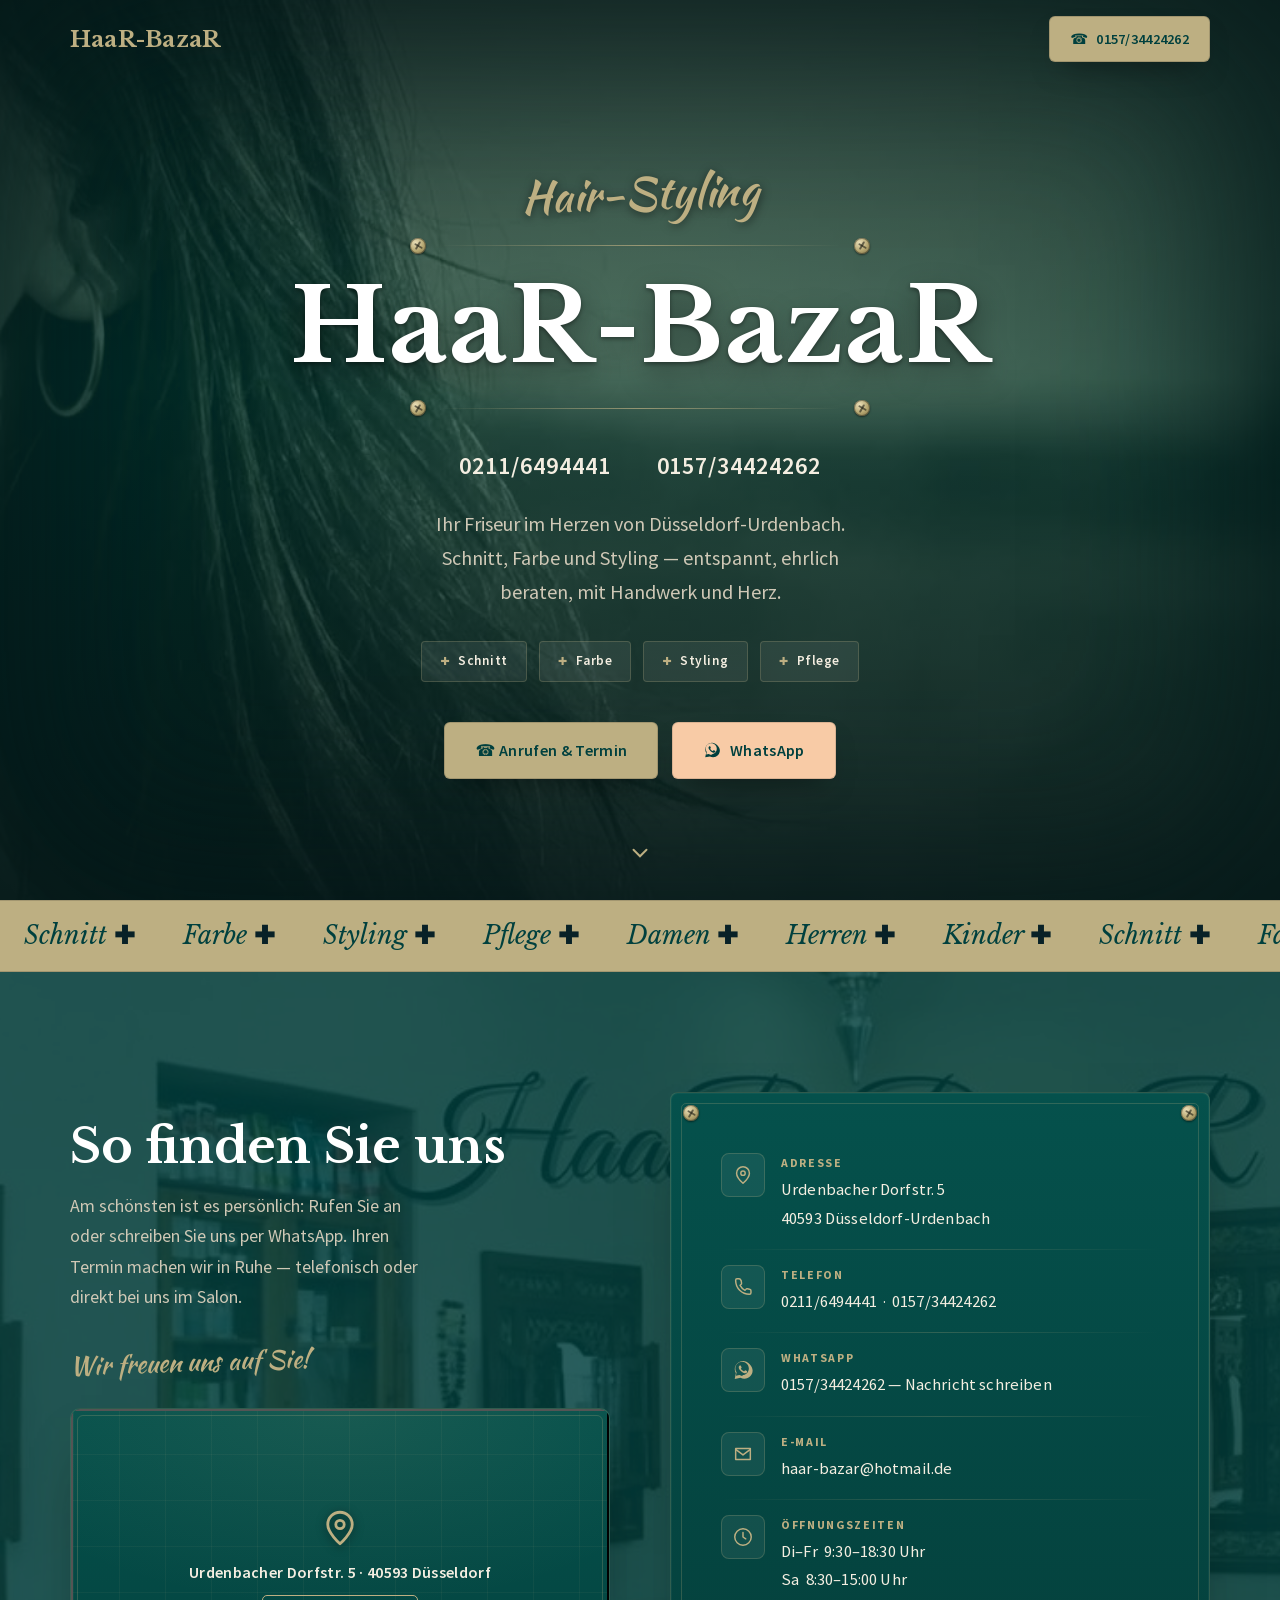
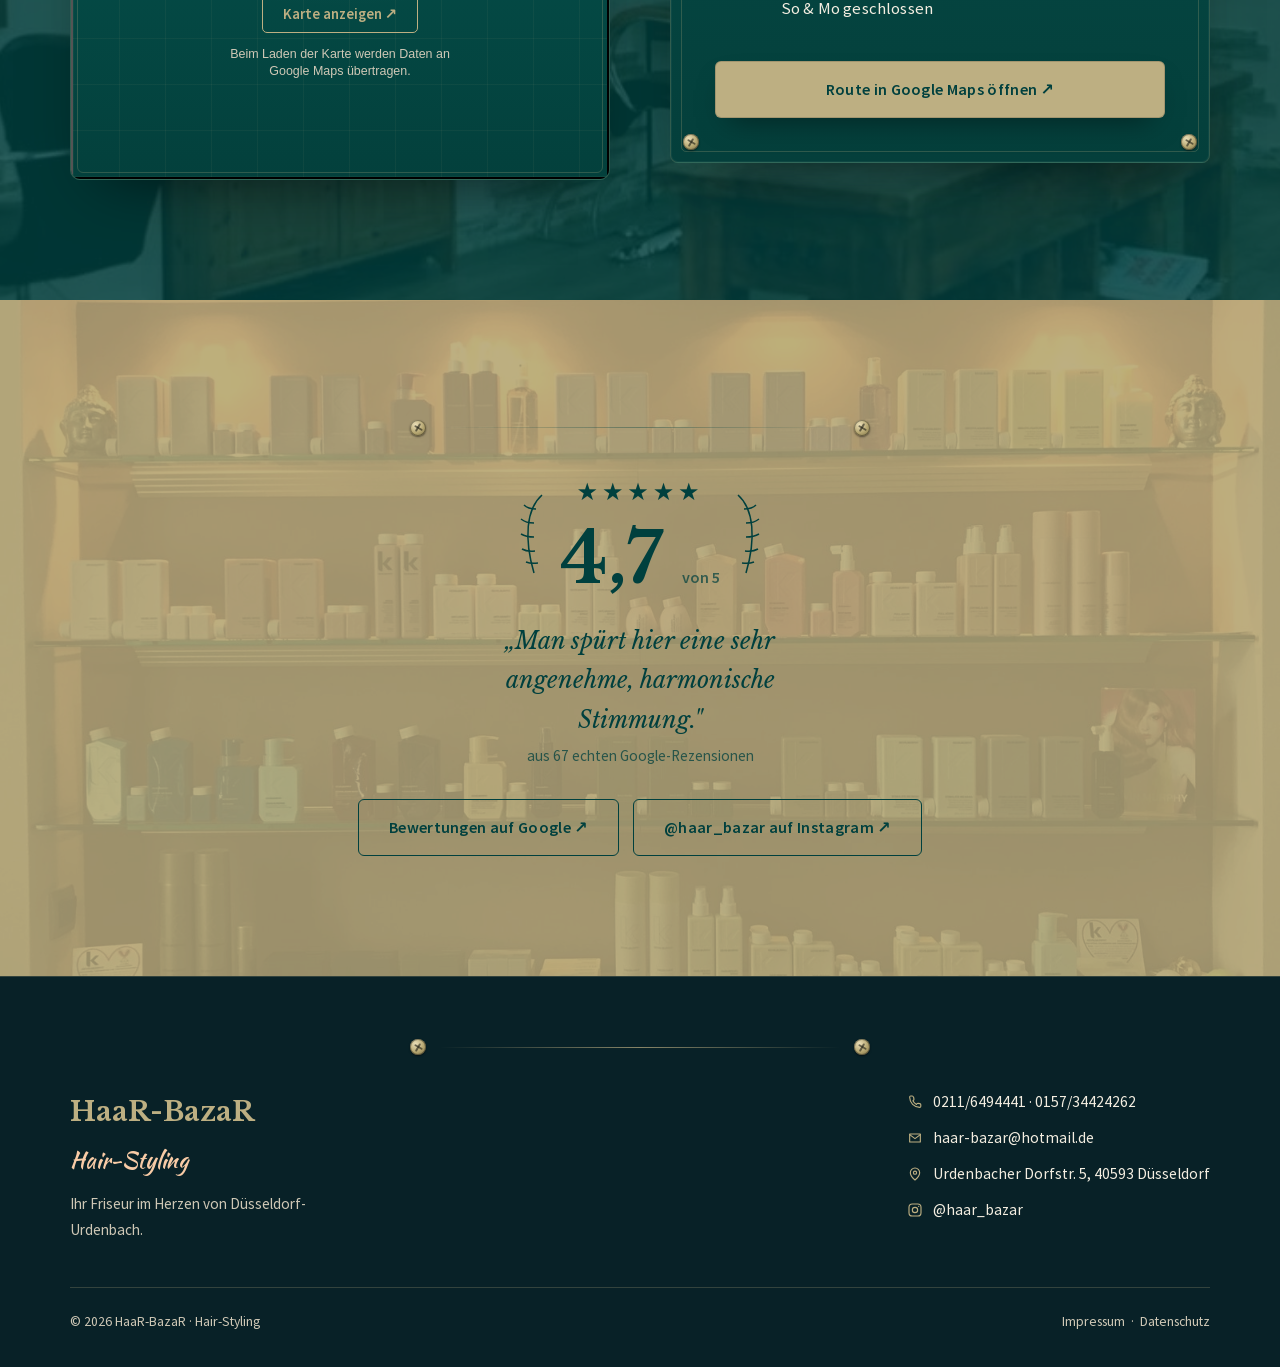
==== commit 4541b202: "Theme im lus.hair-Stil: Petrol-Gruen + Khaki-Gold, Libre Baskerville + Source Sans Pro (lokal)" ====
--- a/index.html
+++ b/index.html
@@ -6,7 +6,7 @@
   <title>HaaR-BazaR — Hair-Styling · Friseur in Düsseldorf-Urdenbach</title>
   <meta name="description" content="HaaR-BazaR — Hair-Styling im Herzen von Düsseldorf-Urdenbach. Schnitt, Farbe, Styling & Pflege für Damen, Herren und Kinder. Urdenbacher Dorfstraße 5. Termine gern telefonisch oder per WhatsApp." />
   <meta name="robots" content="noindex,follow" /><!-- Vorschau-Deploy: vor Live-Gang auf der echten Domain auf "index,follow,max-image-preview:large" setzen -->
-  <meta name="theme-color" content="#B22A1E" />
+  <meta name="theme-color" content="#00403E" />
   <meta name="geo.region" content="DE-NW" />
   <meta name="geo.placename" content="Düsseldorf" />
   <meta name="geo.position" content="51.1488;6.86753" />
--- a/styles.css
+++ b/styles.css
@@ -1,233 +1,210 @@
 /* ============================================================
    HaaR-BazaR — Hair-Styling · Düsseldorf-Urdenbach
-   Vintage-Barbershop, HELLE SANDTÖNE: helles Holz/Sand · Crimson · Schrauben
+   Look angelehnt an lus.hair: Petrol-Grün · Khaki-Gold · Pfirsich
+   Libre Baskerville (Serife) + Source Sans Pro
    ============================================================ */
 
 /* Lokal gehostete Schriften — DSGVO-konform, keine Verbindung zu Google-Servern */
 @import url('fonts/fonts.css');
 
 :root {
-  --sand-0: #FBF4E6;
-  --sand-1: #F1E3C6;
-  --sand-2: #E7D5B2;
-  --sand-3: #DBC69E;
-  --paper: #FCF6EA;        /* Karten-Hintergrund */
-  --ink: #4A3623;          /* Haupttext (dunkles warmes Braun) */
-  --ink-2: #382716;        /* Überschriften */
-  --muted: #7B6444;        /* gedämpfter Text */
-  --soft: #9C8564;         /* dezent */
-  --cream: #FCF4E5;        /* helle Schrift AUF Rot/Akzent */
-  --red: #A82819;
-  --red-bright: #C43A28;
-  --red-deep: #7C1A11;
-  --gold: #A9812F;
-  --gold-soft: #C29A54;
-  --line: rgba(74, 42, 20, .16);
-  --shadow: 0 26px 54px -30px rgba(120, 80, 40, .5);
+  --teal: #00403E;          /* Haupt-Petrol */
+  --teal-card: #05514C;     /* etwas hellere Karte auf Petrol */
+  --teal-deep: #082127;     /* tiefes Petrol (Footer/Overlay) */
+  --gold: #BDAF82;          /* Khaki-Gold — Bänder & Akzent */
+  --gold-2: #A6976A;
+  --peach: #F8CBA6;         /* warmer Pfirsich-Akzent */
+  --cream: #F4EEE1;         /* helle Schrift auf Petrol */
+  --cream-dim: #CFC8B6;
+  --white: #FFFFFF;
+  --line-d: rgba(189,175,130,.24);   /* Gold-Haarlinie auf dunkel */
+  --line-l: rgba(0,64,62,.24);       /* Petrol-Linie auf Gold */
+  --shadow: 0 28px 60px -32px rgba(0,0,0,.65);
   --radius: 8px;
-  --display: 'Playfair Display', Georgia, serif;
+  --display: 'Libre Baskerville', Georgia, 'Times New Roman', serif;
   --script: 'Kaushan Script', cursive;
-  --type: 'Special Elite', 'Courier New', monospace;
-  --sans: 'Inter', system-ui, -apple-system, sans-serif;
-  --wood-grain: url("data:image/svg+xml,%3Csvg xmlns='http://www.w3.org/2000/svg' width='700' height='700'%3E%3Cfilter id='w'%3E%3CfeTurbulence type='fractalNoise' baseFrequency='0.006 0.11' numOctaves='4' seed='11'/%3E%3CfeColorMatrix type='matrix' values='0 0 0 0 0.42 0 0 0 0 0.3 0 0 0 0 0.17 0 0 0 0.13 0'/%3E%3C/filter%3E%3Crect width='100%25' height='100%25' filter='url(%23w)'/%3E%3C/svg%3E");
+  --sans: 'Source Sans Pro', system-ui, -apple-system, sans-serif;
+  --type: 'Source Sans Pro', system-ui, -apple-system, sans-serif;
 }
 
 * { margin: 0; padding: 0; box-sizing: border-box; }
 html { scroll-behavior: smooth; }
 body {
   font-family: var(--sans);
-  color: var(--ink);
-  line-height: 1.65;
+  color: var(--cream);
+  line-height: 1.7;
   -webkit-font-smoothing: antialiased;
   text-rendering: optimizeLegibility;
   overflow-x: hidden;
-  background-color: var(--sand-1);
+  background-color: var(--teal);
   background-image:
-    radial-gradient(130% 100% at 50% -10%, rgba(255,251,242,.7), transparent 55%),
-    repeating-linear-gradient(90deg, transparent 0 176px, rgba(120,88,52,.09) 178px 181px, rgba(255,255,255,.35) 182px 183px),
-    var(--wood-grain),
-    linear-gradient(165deg, #F5E9D2, #E8D5B2);
-  background-attachment: fixed, fixed, fixed, fixed;
+    radial-gradient(120% 90% at 50% -10%, rgba(0,86,80,.5), transparent 55%),
+    linear-gradient(180deg, #00443F, #00332F);
+  background-attachment: fixed, fixed;
 }
 .wrap { width: min(1140px, 90vw); margin-inline: auto; }
 a { color: inherit; text-decoration: none; }
 
-/* ---------- Screws & dividers (Signature-Element der Karte) ---------- */
-.screw { position: relative; width: 18px; height: 18px; border-radius: 50%; flex: 0 0 auto;
-  background: radial-gradient(circle at 35% 30%, #FBF3E2, #b3a488 55%, #6f6048 100%);
-  box-shadow: inset 0 0 0 1px rgba(90,66,40,.5), 0 1px 2px rgba(90,60,30,.4); }
-.screw::before, .screw::after { content: ''; position: absolute; background: rgba(70,48,26,.7); border-radius: 1px; }
+/* ---------- Screws & dividers ---------- */
+.screw { position: relative; width: 16px; height: 16px; border-radius: 50%; flex: 0 0 auto;
+  background: radial-gradient(circle at 35% 30%, #EBDFB8, #b3a46e 55%, #6f6440 100%);
+  box-shadow: inset 0 0 0 1px rgba(0,0,0,.35), 0 1px 2px rgba(0,0,0,.5); }
+.screw::before, .screw::after { content: ''; position: absolute; background: rgba(30,30,20,.6); border-radius: 1px; }
 .screw::before { top: 50%; left: 22%; right: 22%; height: 2px; transform: translateY(-50%) rotate(30deg); }
 .screw::after  { left: 50%; top: 22%; bottom: 22%; width: 2px; transform: translateX(-50%) rotate(30deg); }
 .screwline { display: flex; align-items: center; gap: 14px; justify-content: center; width: min(460px, 78%); margin: 0 auto; }
-.screwline .ln { flex: 1; height: 2px; background: linear-gradient(90deg, transparent, var(--muted), transparent); opacity: .5; }
+.screwline .ln { flex: 1; height: 1px; background: linear-gradient(90deg, transparent, var(--gold), transparent); opacity: .7; }
 
 /* ---------- Buttons ---------- */
-.btn { position: relative; display: inline-flex; align-items: center; gap: .55em; font-family: var(--type);
-  font-size: .98rem; letter-spacing: .04em; padding: 15px 30px; border-radius: 4px; border: 1px solid transparent;
+.btn { position: relative; display: inline-flex; align-items: center; gap: .55em; font-family: var(--sans);
+  font-weight: 600; font-size: 1rem; letter-spacing: .02em; padding: 14px 30px; border-radius: 6px; border: 1px solid transparent;
   cursor: pointer; overflow: hidden; transition: transform .25s ease, box-shadow .25s ease, background .25s ease, color .25s ease, border-color .25s ease; }
-.btn--primary { background: linear-gradient(180deg, var(--red-bright), var(--red)); color: var(--cream); border-color: rgba(90,20,10,.35);
-  box-shadow: 0 12px 26px -12px rgba(168,40,25,.7), inset 0 1px 0 rgba(255,255,255,.25); text-shadow: 0 1px 1px rgba(90,20,10,.4); }
-.btn--primary:hover { transform: translateY(-2px); background: linear-gradient(180deg, #D8483A, var(--red-bright)); }
-.btn--ghost { border-color: var(--ink); color: var(--ink); background: rgba(255,255,255,.35); }
-.btn--ghost:hover { transform: translateY(-2px); border-color: var(--red-bright); color: var(--red-deep); background: rgba(168,40,25,.08); }
-.btn--wa { background: linear-gradient(180deg, #57B368, #3E9E55); color: #fff; border-color: rgba(20,70,30,.3);
-  box-shadow: 0 12px 26px -12px rgba(62,158,85,.6), inset 0 1px 0 rgba(255,255,255,.28); text-shadow: 0 1px 1px rgba(20,60,25,.4); }
-.btn--wa:hover { transform: translateY(-2px); background: linear-gradient(180deg, #63C075, #4BAB61); }
+.btn--primary { background: var(--gold); color: var(--teal); border-color: rgba(0,0,0,.15);
+  box-shadow: 0 14px 30px -14px rgba(0,0,0,.5); }
+.btn--primary:hover { transform: translateY(-2px); background: #C9BC90; }
+.btn--wa { background: var(--peach); color: var(--teal); border-color: rgba(0,0,0,.12);
+  box-shadow: 0 14px 30px -14px rgba(0,0,0,.5); }
+.btn--wa:hover { transform: translateY(-2px); background: #FBD8B7; }
 .btn--wa svg { fill: currentColor; }
+.btn--ghost { border-color: var(--teal); color: var(--teal); background: transparent; }
+.btn--ghost:hover { transform: translateY(-2px); background: rgba(0,64,62,.08); }
 
 /* ---------- Header ---------- */
 .site-header { position: fixed; inset: 0 0 auto 0; z-index: 50; display: flex; align-items: center;
   transition: background .35s ease, box-shadow .35s ease; }
-.site-header.scrolled { background: rgba(251,244,230,.85); backdrop-filter: blur(8px); box-shadow: 0 1px 0 var(--line), 0 8px 26px -18px rgba(120,80,40,.4); }
-.site-header .wrap { display: flex; align-items: center; justify-content: space-between; padding: 15px 0; }
-.wordmark { display: inline-flex; align-items: baseline; gap: 2px; font-family: var(--display); font-weight: 900; font-style: italic;
-  font-size: 1.5rem; color: var(--red-bright); text-shadow: 0 1px 0 rgba(255,255,255,.7); letter-spacing: .01em; }
+.site-header.scrolled { background: rgba(0,52,49,.9); backdrop-filter: blur(8px); box-shadow: 0 1px 0 var(--line-d), 0 10px 30px -18px rgba(0,0,0,.6); }
+.site-header .wrap { display: flex; align-items: center; justify-content: space-between; padding: 16px 0; }
+.wordmark { display: inline-flex; align-items: baseline; gap: 2px; font-family: var(--display); font-weight: 700;
+  font-size: 1.4rem; color: var(--gold); letter-spacing: .01em; }
 .header-phone .btn { padding: 10px 20px; font-size: .9rem; }
 
 /* ---------- Hero ---------- */
-.hero { position: relative; min-height: 100svh; display: flex; align-items: center; padding: 130px 0 90px; text-align: center; isolation: isolate; }
-/* blasses Hintergrund-Video (nur hinter dem Hero; beim Scrollen kommt das normale Design) */
-.hero-video { position: absolute; inset: 0; width: 100%; height: 100%; object-fit: cover; z-index: 0; opacity: .4; pointer-events: none; }
+.hero { position: relative; min-height: 100svh; display: flex; align-items: center; padding: 140px 0 90px; text-align: center; isolation: isolate; }
+.hero-video { position: absolute; inset: 0; width: 100%; height: 100%; object-fit: cover; z-index: 0; opacity: .55; pointer-events: none; }
 .hero::after { content: ''; position: absolute; inset: 0; z-index: 1; pointer-events: none;
-  box-shadow: inset 0 0 150px 34px rgba(244,232,208,.55);
+  box-shadow: inset 0 0 180px 50px rgba(6,25,26,.75);
   background:
-    linear-gradient(180deg, rgba(246,236,215,.42), rgba(246,236,215,.1) 42%, rgba(240,227,203,.5)),
-    radial-gradient(60% 50% at 50% 42%, rgba(168,40,25,.05), transparent 70%); }
+    linear-gradient(180deg, rgba(6,28,28,.62), rgba(0,64,62,.34) 42%, rgba(6,25,26,.75)); }
 .hero .wrap { position: relative; z-index: 2; }
 @media (prefers-reduced-motion: reduce) { .hero-video { display: none; } }
-.hero .tagline { font-family: var(--script); font-size: clamp(1.7rem, 4.6vw, 2.9rem); color: var(--ink-2); line-height: 1; margin-bottom: 20px; transform: rotate(-2deg); text-shadow: 0 1px 2px rgba(255,255,255,.55); }
-.logo-lockup { margin: 6px 0 8px; }
-.hero .logo { font-family: var(--display); font-weight: 900; font-style: italic; line-height: .9;
-  font-size: clamp(3.4rem, 12vw, 8.2rem); letter-spacing: .01em; color: var(--red);
-  text-shadow: 0 1px 0 rgba(255,255,255,.6), 2px 2px 0 rgba(120,60,30,.22), 0 8px 22px rgba(120,60,30,.28); }
-.hero .logo .amp { color: var(--red); }
-.screwline.top { margin-bottom: 20px; } .screwline.bot { margin-top: 20px; }
-.hero .phones { font-family: var(--type); font-size: clamp(1.15rem, 3.2vw, 1.7rem); color: var(--ink); letter-spacing: .06em;
-  margin: 28px 0 20px; display: inline-flex; gap: clamp(18px, 5vw, 46px); flex-wrap: wrap; justify-content: center; }
-.hero .phones a { transition: color .2s ease; } .hero .phones a:hover { color: var(--red-bright); }
-.hero .lead { font-size: clamp(1.02rem, 2.1vw, 1.22rem); color: var(--muted); max-width: 46ch; margin: 0 auto 32px; }
-.tags { display: flex; flex-wrap: wrap; justify-content: center; gap: 10px 12px; margin-bottom: 38px; }
-.tag { font-family: var(--type); font-size: .82rem; letter-spacing: .06em; color: var(--ink); padding: 8px 18px; border-radius: 3px;
-  background: rgba(255,255,255,.5); border: 1px solid var(--line); }
-.tag::before { content: '✚'; color: var(--red-bright); margin-right: 8px; font-size: .82em; }
+.hero .tagline { font-family: var(--script); font-size: clamp(1.7rem, 4.6vw, 2.8rem); color: var(--gold); line-height: 1; margin-bottom: 22px; transform: rotate(-2deg); text-shadow: 0 2px 8px rgba(0,0,0,.5); }
+.logo-lockup { margin: 8px 0; }
+.hero .logo { font-family: var(--display); font-weight: 700; line-height: 1;
+  font-size: clamp(2.8rem, 9.5vw, 6.4rem); letter-spacing: .01em; color: var(--white);
+  text-shadow: 0 2px 4px rgba(0,0,0,.4), 0 12px 30px rgba(0,0,0,.4); }
+.screwline.top { margin-bottom: 22px; } .screwline.bot { margin-top: 22px; }
+.hero .phones { font-family: var(--sans); font-weight: 600; font-size: clamp(1.1rem, 3vw, 1.5rem); color: var(--cream); letter-spacing: .04em;
+  margin: 30px 0 20px; display: inline-flex; gap: clamp(18px, 5vw, 46px); flex-wrap: wrap; justify-content: center; }
+.hero .phones a { transition: color .2s ease; } .hero .phones a:hover { color: var(--gold); }
+.hero .lead { font-size: clamp(1.05rem, 2.1vw, 1.25rem); color: var(--cream-dim); max-width: 46ch; margin: 0 auto 32px; }
+.tags { display: flex; flex-wrap: wrap; justify-content: center; gap: 10px 12px; margin-bottom: 40px; }
+.tag { font-family: var(--sans); font-weight: 600; font-size: .84rem; letter-spacing: .04em; color: var(--cream); padding: 8px 18px; border-radius: 4px;
+  background: rgba(255,255,255,.07); border: 1px solid var(--line-d); }
+.tag::before { content: '✚'; color: var(--gold); margin-right: 8px; font-size: .82em; }
 .hero-cta { display: flex; flex-wrap: wrap; justify-content: center; gap: 14px; }
-.scroll-cue { position: absolute; z-index: 2; left: 50%; bottom: 26px; transform: translateX(-50%); color: var(--muted); animation: floaty 2.6s ease-in-out infinite; }
+.scroll-cue { position: absolute; z-index: 2; left: 50%; bottom: 26px; transform: translateX(-50%); color: var(--gold); animation: floaty 2.6s ease-in-out infinite; }
 @keyframes floaty { 0%,100% { transform: translateX(-50%) translateY(0); } 50% { transform: translateX(-50%) translateY(-10px); } }
 
-/* ---------- Marquee ---------- */
-.marquee { background: linear-gradient(180deg, var(--red-bright), var(--red)); color: var(--cream); overflow: hidden; white-space: nowrap;
-  border-block: 2px solid rgba(90,20,10,.3); box-shadow: inset 0 2px 6px rgba(90,20,10,.25); position: relative; z-index: 2; }
-.marquee__track { display: inline-flex; align-items: center; padding: 15px 0; animation: marquee 26s linear infinite; }
-.marquee__track span { font-family: var(--display); font-style: italic; font-weight: 800; font-size: clamp(1.1rem, 2.8vw, 1.7rem); padding: 0 24px; text-shadow: 0 1px 1px rgba(90,20,10,.35); }
-.marquee__track b { color: #F6D6AE; }
+/* ---------- Marquee (Gold-Band) ---------- */
+.marquee { background: var(--gold); color: var(--teal); overflow: hidden; white-space: nowrap;
+  border-block: 1px solid rgba(0,0,0,.14); position: relative; z-index: 2; }
+.marquee__track { display: inline-flex; align-items: center; padding: 14px 0; animation: marquee 26s linear infinite; }
+.marquee__track span { font-family: var(--display); font-style: italic; font-weight: 400; font-size: clamp(1.05rem, 2.6vw, 1.55rem); padding: 0 24px; }
+.marquee__track b { color: var(--teal-deep); font-style: normal; }
 @keyframes marquee { to { transform: translateX(-50%); } }
 
 /* ---------- Sections ---------- */
-.section { position: relative; z-index: 2; padding: clamp(70px, 10vw, 120px) 0; }
-/* blasses Foto als Sektions-Hintergrund (deckend, wie das Hero-Video) */
+.section { position: relative; z-index: 2; padding: clamp(72px, 10vw, 120px) 0; }
 .section--photo { overflow: hidden; }
 .section--photo::before { content: ''; position: absolute; inset: 0; z-index: 0; pointer-events: none;
-  background-size: cover; background-position: center; opacity: .14; }
+  background-size: cover; background-position: center; opacity: .16; mix-blend-mode: soft-light; }
 .section--photo > .wrap { position: relative; z-index: 1; }
 .section--salon::before { background-image: url('img/salon.jpg'); }
-.section--produkte::before { background-image: url('img/produkte.jpg'); }
-.section-eyebrow { font-family: var(--script); font-size: 1.7rem; color: var(--red-bright); line-height: 1; }
-.section h2 { font-family: var(--display); font-weight: 800; font-size: clamp(2.1rem, 5.2vw, 3.2rem); line-height: 1.04; color: var(--ink-2); margin: 4px 0 0; }
+.section--produkte { background: var(--gold); color: var(--teal); }
+.section--produkte::before { background-image: url('img/produkte.jpg'); opacity: .2; mix-blend-mode: multiply; }
+.section-eyebrow { font-family: var(--script); font-size: 1.7rem; color: var(--gold); line-height: 1; }
+.section h2 { font-family: var(--display); font-weight: 700; font-size: clamp(2rem, 5vw, 3rem); line-height: 1.1; color: var(--white); margin: 4px 0 0; }
+.section--produkte h2 { color: var(--teal); }
 .section-head { text-align: center; margin-bottom: 44px; }
 .section-head .screwline { margin-top: 22px; }
 
-/* ---------- Finden ---------- */
+/* ---------- Finden (Petrol) ---------- */
 .finde-grid { display: grid; grid-template-columns: 1fr 1fr; gap: clamp(28px, 5vw, 60px); align-items: start; }
 .finde-intro { padding-top: clamp(0px, 2vw, 24px); }
-.finde-intro .lead { color: var(--muted); font-size: 1.1rem; margin-top: 18px; max-width: 40ch; }
-.finde-intro .note { font-family: var(--script); font-size: 1.6rem; color: var(--red-bright); margin-top: 22px; transform: rotate(-2deg); }
+.finde-intro .lead { color: var(--cream-dim); font-size: 1.12rem; margin-top: 18px; max-width: 40ch; }
+.finde-intro .note { font-family: var(--script); font-size: 1.6rem; color: var(--gold); margin-top: 22px; transform: rotate(-2deg); }
 
 /* Google-Karte als Klick-zum-Laden (2-Klick / DSGVO) */
 .map { position: relative; margin-top: 30px; border-radius: 10px; overflow: hidden;
-  border: 1px solid var(--line); background: linear-gradient(180deg, #F0E2C4, #E5D3AF);
+  border: 1px solid var(--line-d); background: linear-gradient(180deg, var(--teal-card), #03403C);
   box-shadow: var(--shadow); aspect-ratio: 16 / 11; }
-.map::before { content: ''; position: absolute; inset: 6px; border: 1px solid var(--gold-soft); border-radius: 6px; pointer-events: none; z-index: 3; }
+.map::before { content: ''; position: absolute; inset: 6px; border: 1px solid var(--line-d); border-radius: 6px; pointer-events: none; z-index: 3; }
 .map iframe { position: absolute; inset: 0; width: 100%; height: 100%; border: 0; display: block; }
 .map__ph { position: absolute; inset: 0; width: 100%; height: 100%; display: flex; flex-direction: column;
-  align-items: center; justify-content: center; gap: 13px; cursor: pointer; padding: 22px; text-align: center; color: var(--ink);
+  align-items: center; justify-content: center; gap: 13px; cursor: pointer; padding: 22px; text-align: center; color: var(--cream);
   background:
-    radial-gradient(120% 90% at 50% 0%, rgba(168,40,25,.07), transparent 60%),
-    repeating-linear-gradient(90deg, rgba(74,42,20,.05) 0 1px, transparent 1px 46px),
-    repeating-linear-gradient(0deg, rgba(74,42,20,.05) 0 1px, transparent 1px 46px);
+    radial-gradient(120% 90% at 50% 0%, rgba(189,175,130,.1), transparent 60%),
+    repeating-linear-gradient(90deg, rgba(189,175,130,.06) 0 1px, transparent 1px 46px),
+    repeating-linear-gradient(0deg, rgba(189,175,130,.06) 0 1px, transparent 1px 46px);
   transition: background-color .2s ease; }
-.map__ph:hover { background-color: rgba(168,40,25,.05); }
-.map__ph .pin { width: 42px; height: 42px; color: var(--red-bright); filter: drop-shadow(0 2px 4px rgba(120,70,30,.35)); }
-.map__ph .addr { font-family: var(--type); font-size: 1rem; letter-spacing: .03em; }
-.map__ph .chip { font-family: var(--type); font-size: .92rem; padding: 9px 20px; border-radius: 4px; border: 1px solid var(--ink); color: var(--ink); background: rgba(255,255,255,.4); }
-.map__ph:hover .chip { border-color: var(--red-bright); color: var(--red-deep); }
-.map__ph small { color: var(--soft); font-size: .76rem; max-width: 32ch; line-height: 1.4; }
-
-/* Info-Karte als helles Schild mit Schrauben in den Ecken */
-.plate { position: relative; background: linear-gradient(180deg, var(--paper), #F1E3C6);
-  border: 1px solid var(--line); border-radius: var(--radius); padding: clamp(30px, 4vw, 44px);
-  box-shadow: var(--shadow), inset 0 0 0 1px rgba(255,255,255,.55); }
-.plate::before { content: ''; position: absolute; inset: 10px; border: 1px solid var(--gold-soft); border-radius: 5px; pointer-events: none; }
+.map__ph:hover { background-color: rgba(189,175,130,.06); }
+.map__ph .pin { width: 42px; height: 42px; color: var(--gold); filter: drop-shadow(0 2px 5px rgba(0,0,0,.5)); }
+.map__ph .addr { font-family: var(--sans); font-weight: 600; font-size: 1rem; letter-spacing: .02em; }
+.map__ph .chip { font-family: var(--sans); font-weight: 600; font-size: .92rem; padding: 9px 20px; border-radius: 5px; border: 1px solid var(--gold); color: var(--gold); }
+.map__ph:hover .chip { background: rgba(189,175,130,.12); }
+.map__ph small { color: var(--cream-dim); font-size: .78rem; max-width: 32ch; line-height: 1.4; }
+
+/* Info-Karte (Petrol-Karte, Gold-Rahmen) */
+.plate { position: relative; background: linear-gradient(180deg, var(--teal-card), #043F3B);
+  border: 1px solid var(--line-d); border-radius: var(--radius); padding: clamp(30px, 4vw, 44px);
+  box-shadow: var(--shadow), inset 0 0 0 1px rgba(255,255,255,.04); }
+.plate::before { content: ''; position: absolute; inset: 10px; border: 1px solid var(--line-d); border-radius: 5px; pointer-events: none; }
 .plate .screw { position: absolute; }
 .plate .screw.tl { top: 12px; left: 12px; } .plate .screw.tr { top: 12px; right: 12px; }
 .plate .screw.bl { bottom: 12px; left: 12px; } .plate .screw.br { bottom: 12px; right: 12px; }
 .info-row { display: flex; gap: 16px; padding: 16px 6px; position: relative; }
-.info-row + .info-row::before { content: ''; position: absolute; top: 0; left: 6px; right: 6px; height: 1px; background: linear-gradient(90deg, transparent, var(--line), transparent); }
-.info-row .ico { flex: 0 0 auto; width: 44px; height: 44px; border-radius: 6px; display: grid; place-items: center; color: var(--red);
-  background: rgba(255,255,255,.6); box-shadow: inset 0 0 0 1px var(--gold-soft); }
+.info-row + .info-row::before { content: ''; position: absolute; top: 0; left: 6px; right: 6px; height: 1px; background: linear-gradient(90deg, transparent, var(--line-d), transparent); }
+.info-row .ico { flex: 0 0 auto; width: 44px; height: 44px; border-radius: 8px; display: grid; place-items: center; color: var(--gold);
+  background: rgba(255,255,255,.06); box-shadow: inset 0 0 0 1px var(--line-d); }
 .info-row .ico svg { width: 22px; height: 22px; }
-.info-row h3 { font-family: var(--type); font-size: .74rem; letter-spacing: .14em; text-transform: uppercase; color: var(--red); margin-bottom: 3px; }
-.info-row p, .info-row a { font-family: var(--type); font-size: 1.04rem; color: var(--ink); letter-spacing: .02em; }
-.info-row a:hover { color: var(--red-bright); }
+.info-row h3 { font-family: var(--sans); font-weight: 700; font-size: .74rem; letter-spacing: .14em; text-transform: uppercase; color: var(--gold); margin-bottom: 3px; }
+.info-row p, .info-row a { font-family: var(--sans); font-size: 1.04rem; color: var(--cream); letter-spacing: .01em; }
+.info-row a:hover { color: var(--gold); }
 .plate .btn { width: 100%; justify-content: center; margin-top: 22px; }
 
-/* ---------- Vertrauen ---------- */
+/* ---------- Vertrauen (Gold-Band, Petrol-Text) ---------- */
 .trust { text-align: center; }
 .badge { display: inline-block; padding: 6px 40px; position: relative; }
-.badge .laurel { position: absolute; top: 50%; transform: translateY(-50%); width: 40px; color: var(--gold); }
+.badge .laurel { position: absolute; top: 50%; transform: translateY(-50%); width: 40px; color: var(--teal); }
 .badge .laurel.l { left: -8px; } .badge .laurel.r { right: -8px; transform: translateY(-50%) scaleX(-1); }
-.stars { color: var(--gold); letter-spacing: .16em; font-size: 1.5rem; }
-.trust .rating { font-family: var(--display); font-weight: 900; font-size: clamp(3.2rem, 9vw, 4.8rem); line-height: 1; margin: 10px 0 2px; color: var(--ink-2); }
-.trust .rating small { font-family: var(--type); font-size: 1rem; color: var(--soft); }
-.trust .quote { font-family: var(--display); font-style: italic; font-size: clamp(1.1rem, 2.5vw, 1.45rem); color: var(--ink); max-width: 26ch; margin: 18px auto 4px; }
-.trust .src { font-family: var(--type); color: var(--soft); font-size: .92rem; letter-spacing: .03em; }
+.stars { color: var(--teal); letter-spacing: .16em; font-size: 1.5rem; }
+.trust .rating { font-family: var(--display); font-weight: 700; font-size: clamp(3rem, 8vw, 4.4rem); line-height: 1; margin: 12px 0 2px; color: var(--teal); }
+.trust .rating small { font-family: var(--sans); font-weight: 600; font-size: 1rem; color: var(--teal); opacity: .7; }
+.trust .quote { font-family: var(--display); font-style: italic; font-size: clamp(1.1rem, 2.5vw, 1.45rem); color: var(--teal); max-width: 26ch; margin: 18px auto 4px; }
+.trust .src { font-family: var(--sans); color: var(--teal); opacity: .75; font-size: .95rem; }
 .trust-links { display: flex; flex-wrap: wrap; justify-content: center; gap: 14px; margin-top: 30px; }
-
-/* ---------- Galerie / Einblicke (gerahmte Fotos) ---------- */
-.gallery-grid { display: grid; grid-template-columns: 1fr 1fr; gap: clamp(22px, 4vw, 46px); }
-.photo { margin: 0; }
-.photo-frame { position: relative; padding: 12px; border-radius: 10px; border: 1px solid var(--line);
-  background: linear-gradient(180deg, #EEDFBD, #E0CDA4);
-  box-shadow: var(--shadow), inset 0 0 0 1px rgba(255,255,255,.4); }
-.photo-frame::before { content: ''; position: absolute; inset: 6px; border: 1px solid var(--gold-soft); border-radius: 6px; pointer-events: none; z-index: 2; }
-.photo-frame img { display: block; width: 100%; height: auto; border-radius: 4px; box-shadow: 0 8px 20px rgba(120,80,40,.3); }
-.photo-frame .screw { position: absolute; z-index: 3; }
-.photo-frame .screw.tl { top: 15px; left: 15px; } .photo-frame .screw.tr { top: 15px; right: 15px; }
-.photo-frame .screw.bl { bottom: 15px; left: 15px; } .photo-frame .screw.br { bottom: 15px; right: 15px; }
-.photo-cap { margin-top: 14px; text-align: center; font-family: var(--type); font-size: .92rem; letter-spacing: .04em; color: var(--muted); }
-.photo-cap b { color: var(--red); font-weight: 400; }
-@media (max-width: 720px) { .gallery-grid { grid-template-columns: 1fr; } }
-
-/* ---------- Footer ---------- */
-.site-footer { position: relative; z-index: 2; background: linear-gradient(180deg, var(--sand-2), var(--sand-3)); padding: 60px 0 34px; border-top: 2px solid var(--line); }
+.section--produkte .screwline .ln { background: linear-gradient(90deg, transparent, rgba(0,64,62,.55), transparent); }
+
+/* ---------- Footer (tiefes Petrol) ---------- */
+.site-footer { position: relative; z-index: 2; background: var(--teal-deep); padding: 62px 0 34px; border-top: 1px solid var(--line-d); }
 .site-footer .screwline { margin-bottom: 34px; }
 .footer-top { display: flex; flex-wrap: wrap; justify-content: space-between; gap: 28px; align-items: flex-start; }
-.footer-top .logo-sm { font-family: var(--display); font-weight: 900; font-style: italic; font-size: 1.8rem; color: var(--red); text-shadow: 0 1px 0 rgba(255,255,255,.6); }
-.site-footer .tagline-sm { font-family: var(--script); color: var(--ink-2); font-size: 1.4rem; margin-top: 4px; }
-.site-footer .blurb { color: var(--muted); max-width: 34ch; margin-top: 12px; font-size: .95rem; }
-.footer-contact a { display: flex; align-items: center; gap: 10px; color: var(--ink); margin-bottom: 9px; font-family: var(--type); font-size: .96rem; }
-.footer-contact a svg { width: 16px; height: 16px; color: var(--red); }
-.footer-contact a:hover { color: var(--red-deep); }
-.footer-bottom { display: flex; flex-wrap: wrap; justify-content: space-between; gap: 12px; margin-top: 44px; padding-top: 22px; border-top: 1px solid var(--line); font-size: .86rem; color: var(--muted); }
-.footer-bottom a:hover { color: var(--red-deep); }
+.footer-top .logo-sm { font-family: var(--display); font-weight: 700; font-size: 1.7rem; color: var(--gold); }
+.site-footer .tagline-sm { font-family: var(--script); color: var(--peach); font-size: 1.4rem; margin-top: 6px; }
+.site-footer .blurb { color: var(--cream-dim); max-width: 34ch; margin-top: 12px; font-size: .95rem; }
+.footer-contact a { display: flex; align-items: center; gap: 10px; color: var(--cream); margin-bottom: 10px; font-family: var(--sans); font-size: .96rem; }
+.footer-contact a svg { width: 16px; height: 16px; color: var(--gold); }
+.footer-contact a:hover { color: var(--gold); }
+.footer-bottom { display: flex; flex-wrap: wrap; justify-content: space-between; gap: 12px; margin-top: 44px; padding-top: 22px; border-top: 1px solid var(--line-d); font-size: .86rem; color: var(--cream-dim); }
+.footer-bottom a:hover { color: var(--gold); }
 
 /* ---------- Legal ---------- */
 .legal { padding: 140px 0 90px; position: relative; z-index: 2; }
-.legal h1 { font-family: var(--display); font-weight: 800; font-size: clamp(2rem, 5vw, 2.7rem); color: var(--ink-2); margin-bottom: 20px; }
-.legal h3 { margin: 24px 0 6px; font-family: var(--type); font-size: .95rem; letter-spacing: .06em; color: var(--red); }
-.legal p { color: var(--muted); max-width: 68ch; }
-.legal a[href^="http"], .legal a[href^="mailto"] { color: var(--red-bright); }
-.legal .back { display: inline-flex; gap: .4em; margin-top: 40px; color: var(--red-bright); font-family: var(--type); }
+.legal h1 { font-family: var(--display); font-weight: 700; font-size: clamp(2rem, 5vw, 2.7rem); color: var(--white); margin-bottom: 20px; }
+.legal h3 { margin: 24px 0 6px; font-family: var(--sans); font-weight: 700; font-size: .95rem; letter-spacing: .06em; color: var(--gold); }
+.legal p { color: var(--cream-dim); max-width: 68ch; }
+.legal a[href^="http"], .legal a[href^="mailto"] { color: var(--gold); }
+.legal .back { display: inline-flex; gap: .4em; margin-top: 40px; color: var(--gold); font-family: var(--sans); font-weight: 600; }
 
 /* ---------- Reveal ---------- */
 .reveal { opacity: 0; transform: translateY(22px); transition: opacity .8s ease, transform .8s ease; }
@@ -238,7 +215,7 @@
 @media (max-width: 820px) {
   .finde-grid { grid-template-columns: 1fr; }
   .header-phone .label { display: none; }
-  /* Handy/Hochformat: Ausschnitt auf die Frau (Gesicht/Ohr/Hals, links im Bild) statt Mitte, kräftiger */
-  .hero-video { object-position: 8% center; opacity: .55; }
+  /* Handy/Hochformat: Ausschnitt auf die Frau (Gesicht/Ohr/Hals, links im Bild) */
+  .hero-video { object-position: 8% center; opacity: .6; }
 }
-@media (max-width: 520px) { .btn { padding: 14px 22px; } .badge { padding: 6px 26px; } .badge .laurel { width: 26px; } }
+@media (max-width: 520px) { .btn { padding: 13px 24px; } .badge { padding: 6px 26px; } .badge .laurel { width: 26px; } }
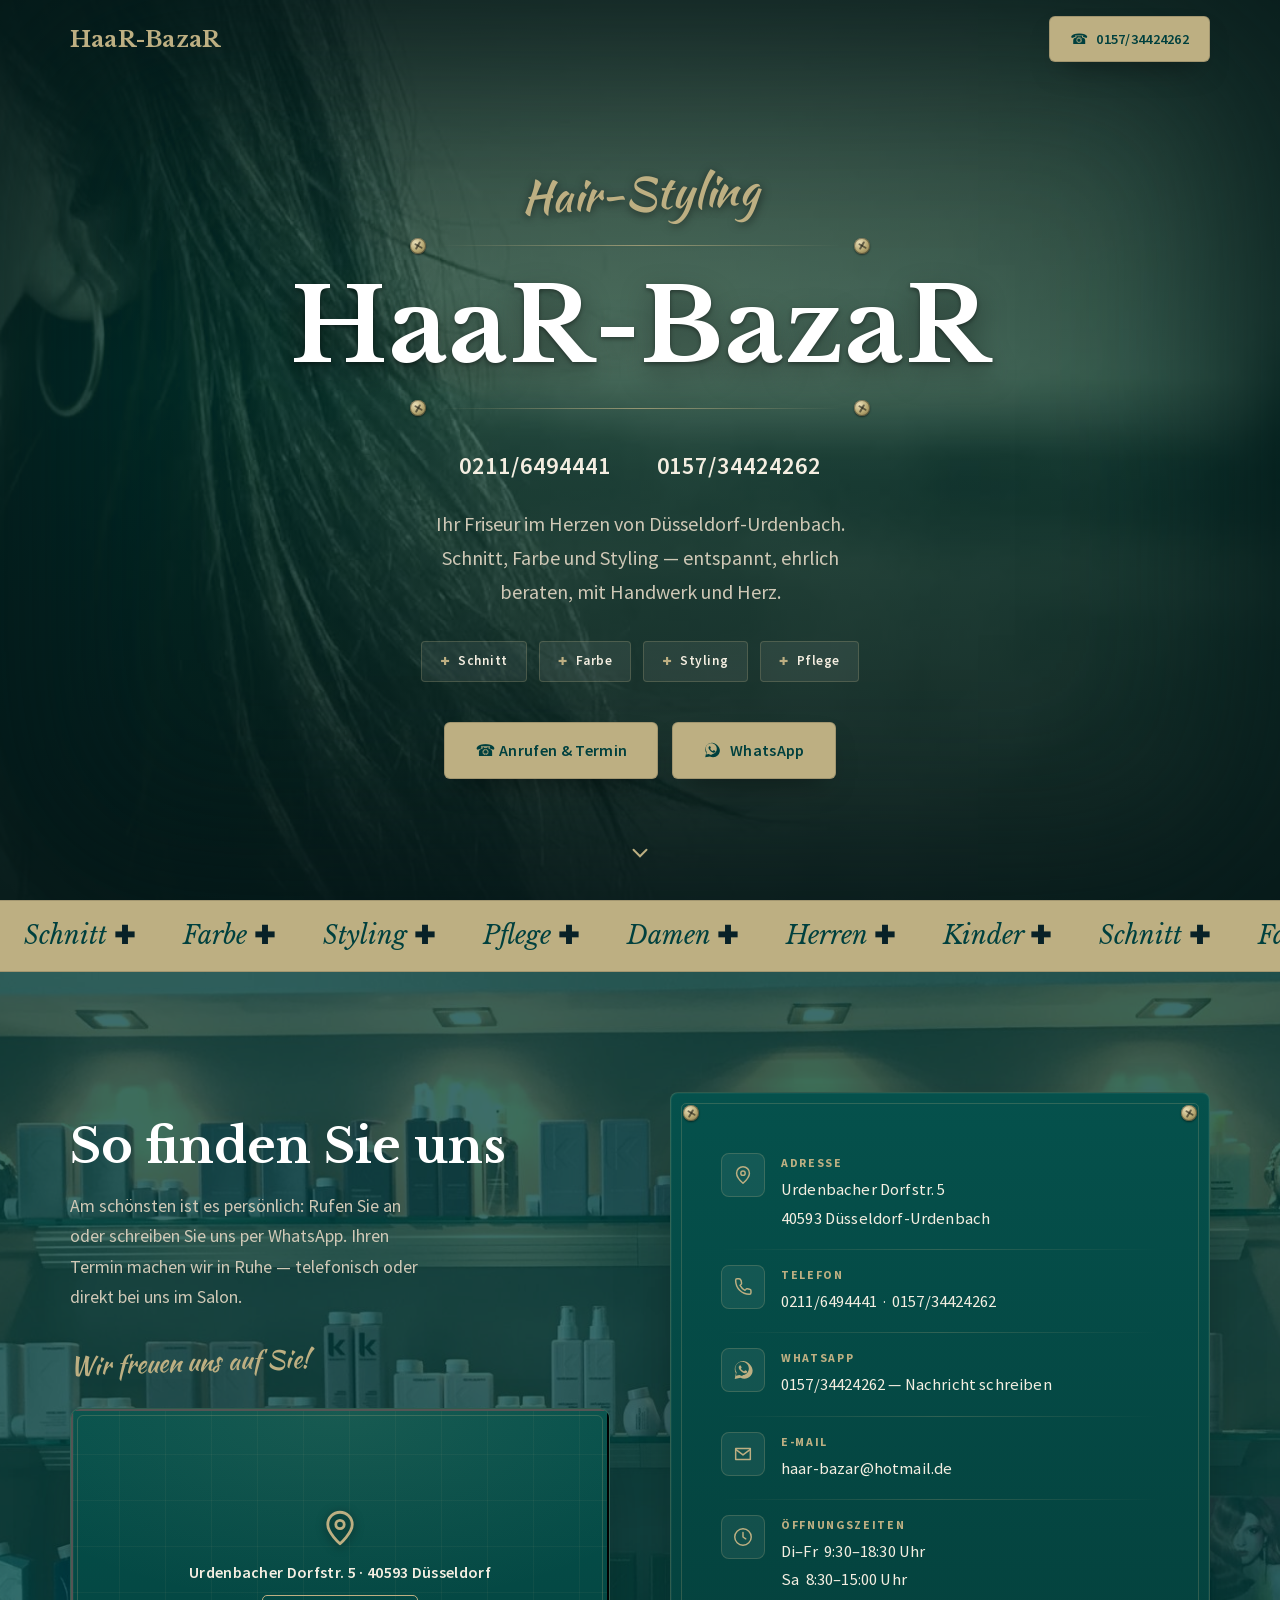
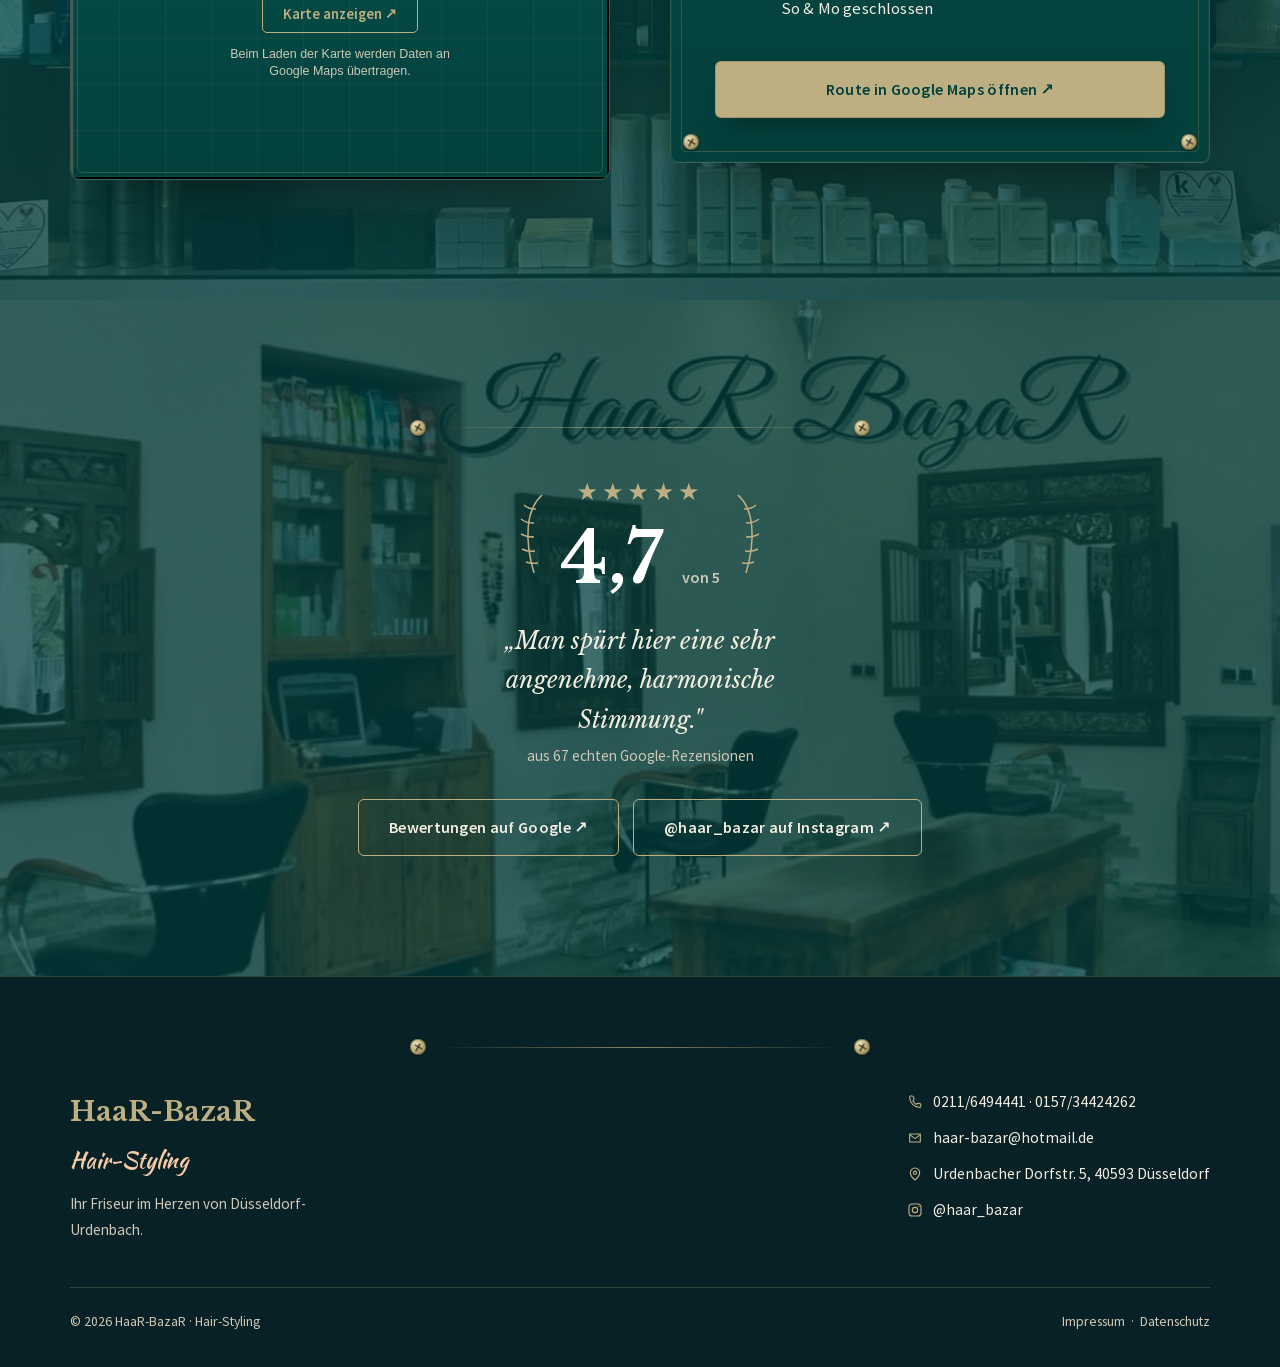
==== commit 8c437996: "Hintergrundfotos getauscht: Produktregal oben (Finden), Salon-Innenraum unten (Bewertungen)" ====
--- a/index.html
+++ b/index.html
@@ -102,7 +102,7 @@
     </div>
 
     <!-- FINDEN -->
-    <section class="section section--photo section--salon" id="finden">
+    <section class="section section--photo section--produkte" id="finden">
       <div class="wrap finde-grid">
         <div class="finde-intro reveal">
           <h2>So finden Sie uns</h2>
@@ -149,7 +149,7 @@
     </section>
 
     <!-- VERTRAUEN -->
-    <section class="section section--photo section--produkte" id="stimmen">
+    <section class="section section--photo section--salon" id="stimmen">
       <div class="wrap trust reveal">
         <div class="screwline" style="margin-bottom:30px;"><span class="screw"></span><span class="ln"></span><span class="screw"></span></div>
         <div class="badge">
--- a/styles.css
+++ b/styles.css
@@ -62,12 +62,12 @@
 .btn--primary { background: var(--gold); color: var(--teal); border-color: rgba(0,0,0,.15);
   box-shadow: 0 14px 30px -14px rgba(0,0,0,.5); }
 .btn--primary:hover { transform: translateY(-2px); background: #C9BC90; }
-.btn--wa { background: var(--peach); color: var(--teal); border-color: rgba(0,0,0,.12);
+.btn--wa { background: var(--gold); color: var(--teal); border-color: rgba(0,0,0,.15);
   box-shadow: 0 14px 30px -14px rgba(0,0,0,.5); }
-.btn--wa:hover { transform: translateY(-2px); background: #FBD8B7; }
+.btn--wa:hover { transform: translateY(-2px); background: #C9BC90; }
 .btn--wa svg { fill: currentColor; }
-.btn--ghost { border-color: var(--teal); color: var(--teal); background: transparent; }
-.btn--ghost:hover { transform: translateY(-2px); background: rgba(0,64,62,.08); }
+.btn--ghost { border-color: var(--gold); color: var(--cream); background: transparent; }
+.btn--ghost:hover { transform: translateY(-2px); color: var(--gold); background: rgba(189,175,130,.12); }
 
 /* ---------- Header ---------- */
 .site-header { position: fixed; inset: 0 0 auto 0; z-index: 50; display: flex; align-items: center;
@@ -117,14 +117,12 @@
 .section { position: relative; z-index: 2; padding: clamp(72px, 10vw, 120px) 0; }
 .section--photo { overflow: hidden; }
 .section--photo::before { content: ''; position: absolute; inset: 0; z-index: 0; pointer-events: none;
-  background-size: cover; background-position: center; opacity: .16; mix-blend-mode: soft-light; }
+  background-size: cover; background-position: center; opacity: .24; mix-blend-mode: normal; }
 .section--photo > .wrap { position: relative; z-index: 1; }
 .section--salon::before { background-image: url('img/salon.jpg'); }
-.section--produkte { background: var(--gold); color: var(--teal); }
-.section--produkte::before { background-image: url('img/produkte.jpg'); opacity: .2; mix-blend-mode: multiply; }
+.section--produkte::before { background-image: url('img/produkte.jpg'); }
 .section-eyebrow { font-family: var(--script); font-size: 1.7rem; color: var(--gold); line-height: 1; }
 .section h2 { font-family: var(--display); font-weight: 700; font-size: clamp(2rem, 5vw, 3rem); line-height: 1.1; color: var(--white); margin: 4px 0 0; }
-.section--produkte h2 { color: var(--teal); }
 .section-head { text-align: center; margin-bottom: 44px; }
 .section-head .screwline { margin-top: 22px; }
 
@@ -175,15 +173,14 @@
 /* ---------- Vertrauen (Gold-Band, Petrol-Text) ---------- */
 .trust { text-align: center; }
 .badge { display: inline-block; padding: 6px 40px; position: relative; }
-.badge .laurel { position: absolute; top: 50%; transform: translateY(-50%); width: 40px; color: var(--teal); }
+.badge .laurel { position: absolute; top: 50%; transform: translateY(-50%); width: 40px; color: var(--gold); }
 .badge .laurel.l { left: -8px; } .badge .laurel.r { right: -8px; transform: translateY(-50%) scaleX(-1); }
-.stars { color: var(--teal); letter-spacing: .16em; font-size: 1.5rem; }
-.trust .rating { font-family: var(--display); font-weight: 700; font-size: clamp(3rem, 8vw, 4.4rem); line-height: 1; margin: 12px 0 2px; color: var(--teal); }
-.trust .rating small { font-family: var(--sans); font-weight: 600; font-size: 1rem; color: var(--teal); opacity: .7; }
-.trust .quote { font-family: var(--display); font-style: italic; font-size: clamp(1.1rem, 2.5vw, 1.45rem); color: var(--teal); max-width: 26ch; margin: 18px auto 4px; }
-.trust .src { font-family: var(--sans); color: var(--teal); opacity: .75; font-size: .95rem; }
+.stars { color: var(--gold); letter-spacing: .16em; font-size: 1.5rem; }
+.trust .rating { font-family: var(--display); font-weight: 700; font-size: clamp(3rem, 8vw, 4.4rem); line-height: 1; margin: 12px 0 2px; color: var(--white); }
+.trust .rating small { font-family: var(--sans); font-weight: 600; font-size: 1rem; color: var(--cream-dim); }
+.trust .quote { font-family: var(--display); font-style: italic; font-size: clamp(1.1rem, 2.5vw, 1.45rem); color: var(--cream); max-width: 26ch; margin: 18px auto 4px; }
+.trust .src { font-family: var(--sans); color: var(--cream-dim); font-size: .95rem; }
 .trust-links { display: flex; flex-wrap: wrap; justify-content: center; gap: 14px; margin-top: 30px; }
-.section--produkte .screwline .ln { background: linear-gradient(90deg, transparent, rgba(0,64,62,.55), transparent); }
 
 /* ---------- Footer (tiefes Petrol) ---------- */
 .site-footer { position: relative; z-index: 2; background: var(--teal-deep); padding: 62px 0 34px; border-top: 1px solid var(--line-d); }
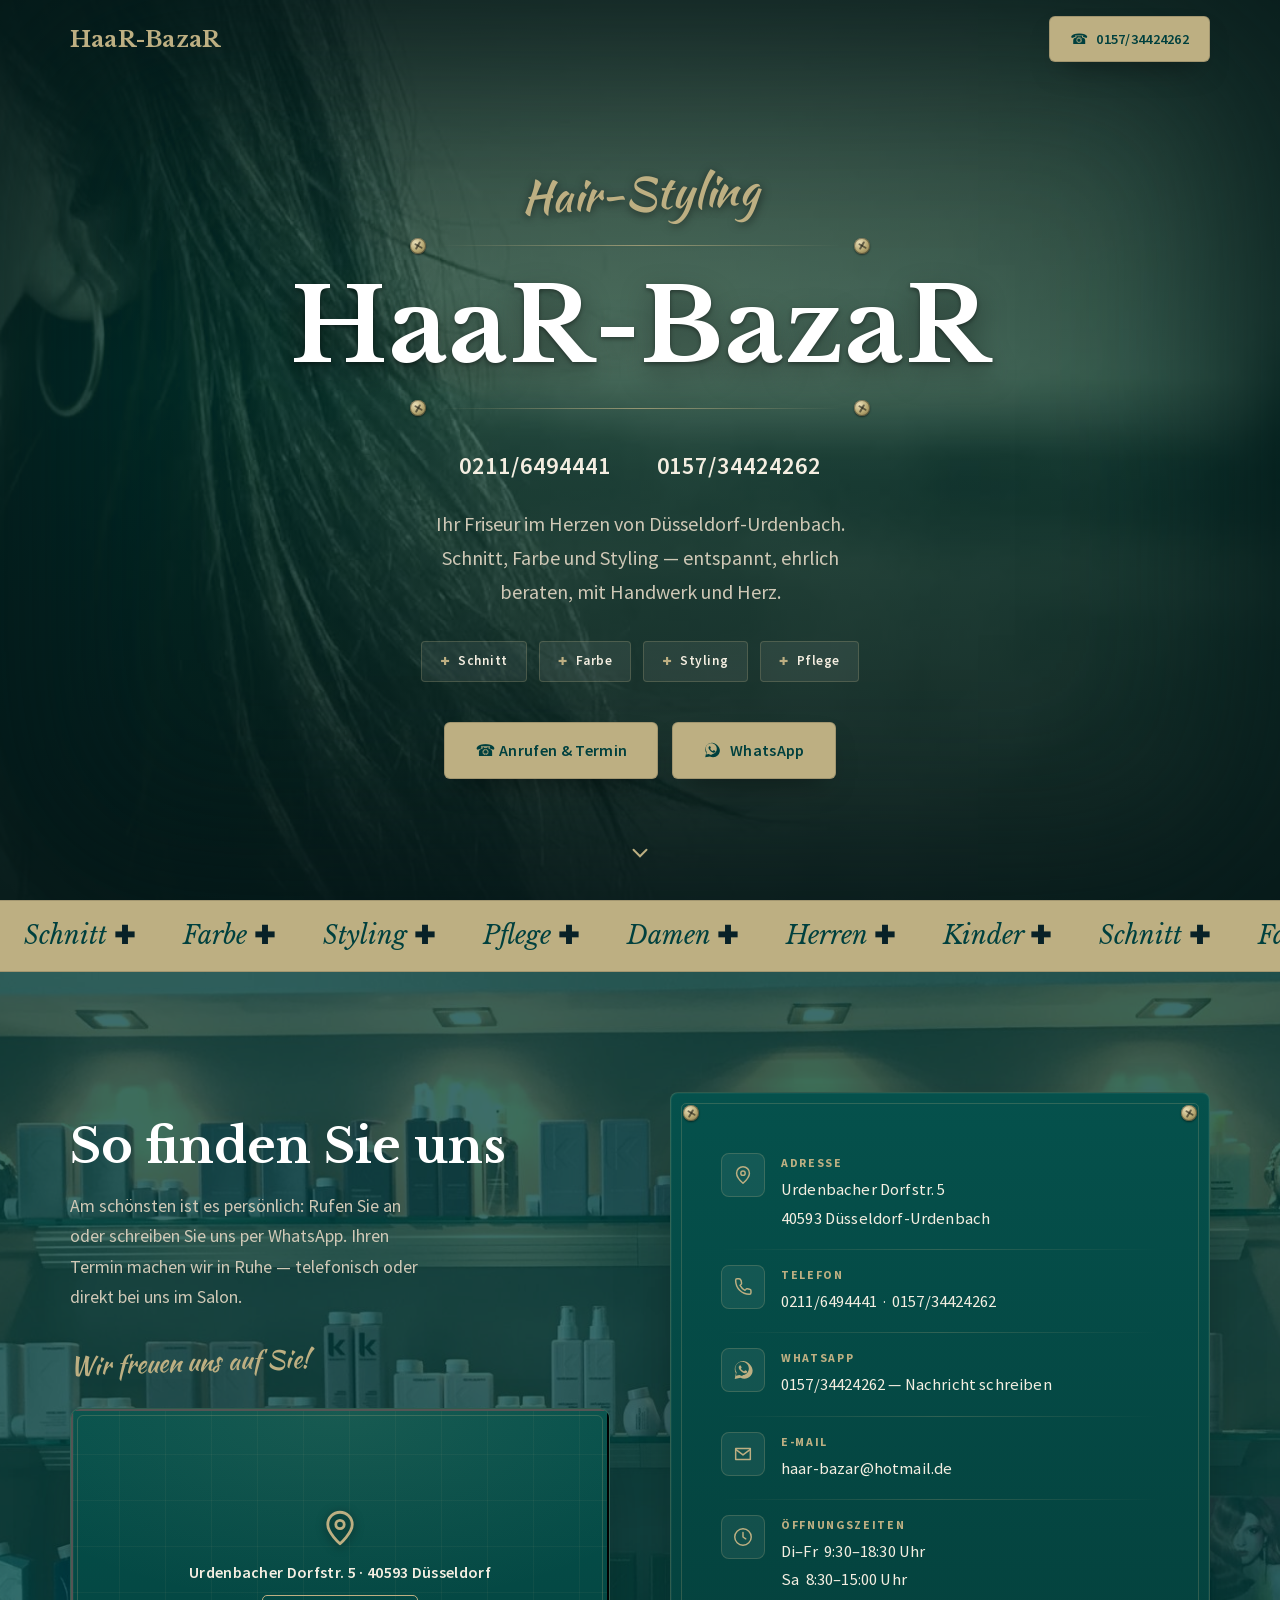
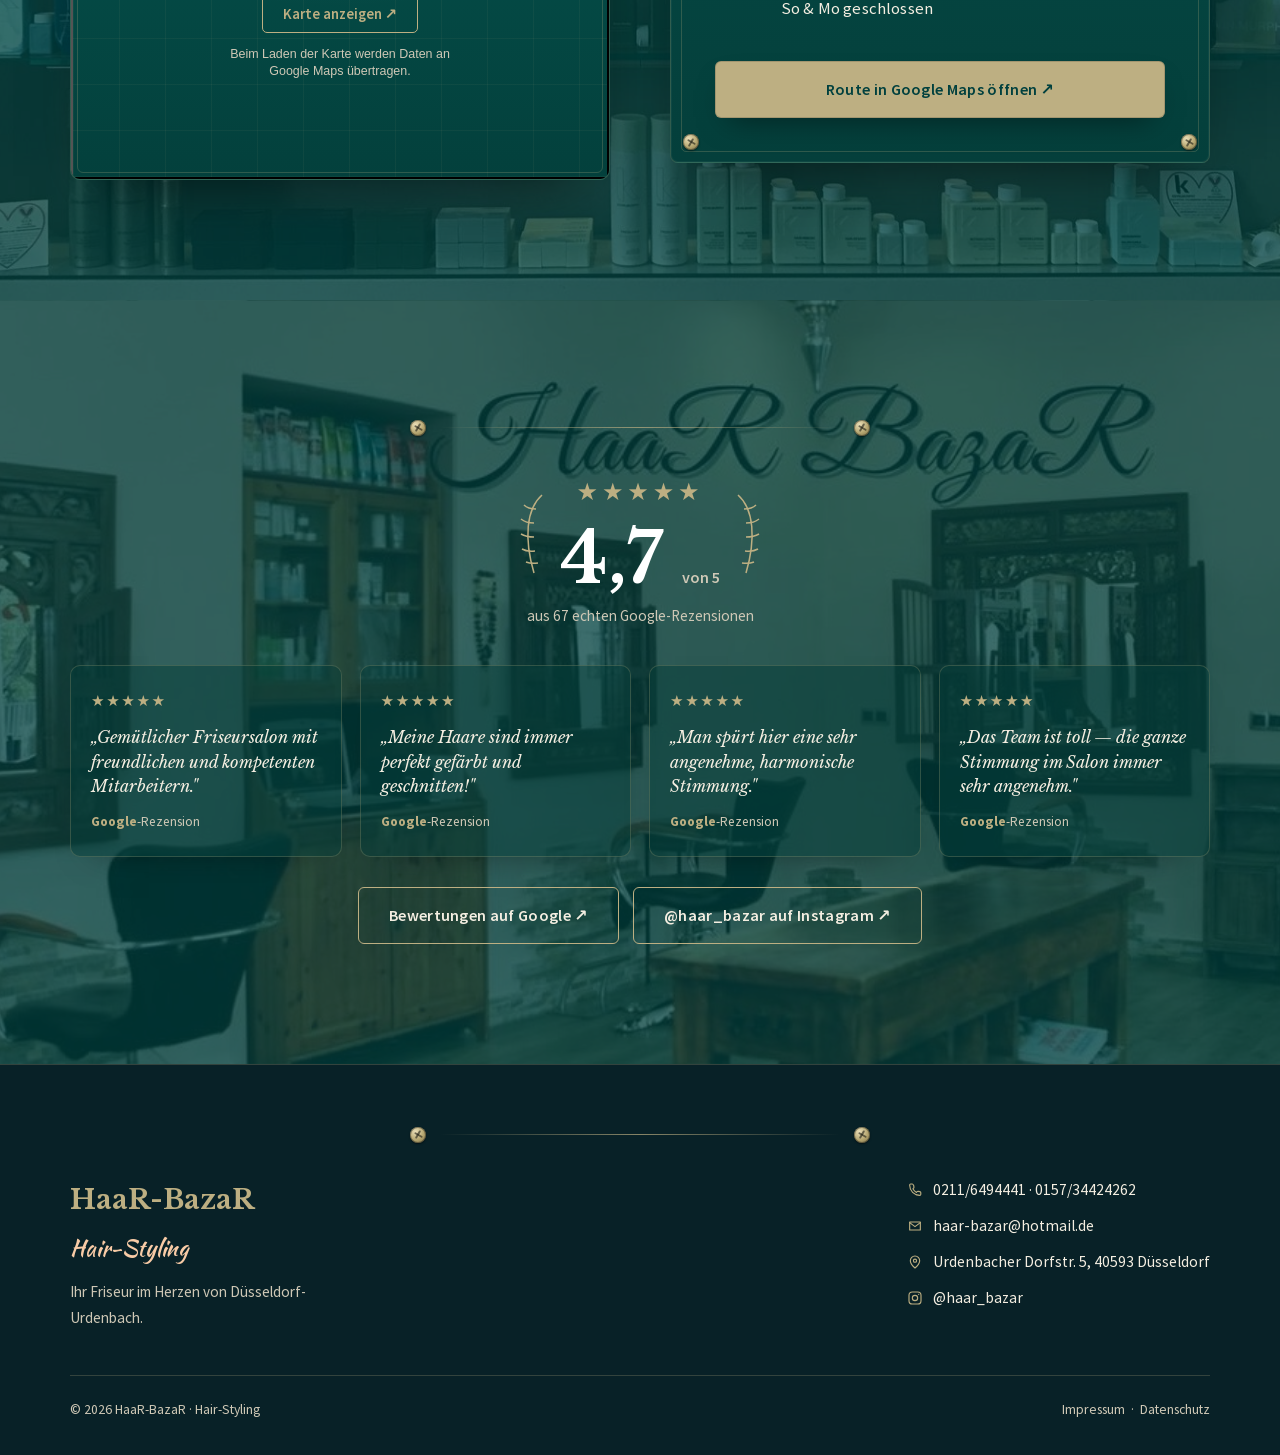
==== commit b3803455: "Bewertungen: 4 echte Google-Rezensionen nebeneinander als Karten (5 Sterne)" ====
--- a/index.html
+++ b/index.html
@@ -158,8 +158,29 @@
           <div class="stars">★★★★★</div>
           <div class="rating">4,7 <small>von 5</small></div>
         </div>
-        <p class="quote">„Man spürt hier eine sehr angenehme, harmonische Stimmung."</p>
         <p class="src">aus 67 echten Google-Rezensionen</p>
+        <div class="reviews-grid">
+          <figure class="review-card">
+            <div class="rstars" aria-label="5 von 5 Sternen">★★★★★</div>
+            <blockquote>„Gemütlicher Friseursalon mit freundlichen und kompetenten Mitarbeitern."</blockquote>
+            <figcaption class="rauthor"><span class="g">Google</span>-Rezension</figcaption>
+          </figure>
+          <figure class="review-card">
+            <div class="rstars" aria-label="5 von 5 Sternen">★★★★★</div>
+            <blockquote>„Meine Haare sind immer perfekt gefärbt und geschnitten!"</blockquote>
+            <figcaption class="rauthor"><span class="g">Google</span>-Rezension</figcaption>
+          </figure>
+          <figure class="review-card">
+            <div class="rstars" aria-label="5 von 5 Sternen">★★★★★</div>
+            <blockquote>„Man spürt hier eine sehr angenehme, harmonische Stimmung."</blockquote>
+            <figcaption class="rauthor"><span class="g">Google</span>-Rezension</figcaption>
+          </figure>
+          <figure class="review-card">
+            <div class="rstars" aria-label="5 von 5 Sternen">★★★★★</div>
+            <blockquote>„Das Team ist toll — die ganze Stimmung im Salon immer sehr angenehm."</blockquote>
+            <figcaption class="rauthor"><span class="g">Google</span>-Rezension</figcaption>
+          </figure>
+        </div>
         <div class="trust-links">
           <a class="btn btn--ghost" href="https://www.google.com/search?kgmid=/g/1thpvy43&q=Haar+Bazar" target="_blank" rel="noopener">Bewertungen auf Google ↗</a>
           <a class="btn btn--ghost" href="https://www.instagram.com/haar_bazar/" target="_blank" rel="noopener">@haar_bazar auf Instagram ↗</a>
--- a/styles.css
+++ b/styles.css
@@ -180,6 +180,16 @@
 .trust .rating small { font-family: var(--sans); font-weight: 600; font-size: 1rem; color: var(--cream-dim); }
 .trust .quote { font-family: var(--display); font-style: italic; font-size: clamp(1.1rem, 2.5vw, 1.45rem); color: var(--cream); max-width: 26ch; margin: 18px auto 4px; }
 .trust .src { font-family: var(--sans); color: var(--cream-dim); font-size: .95rem; }
+.trust .src { margin-bottom: 8px; }
+.reviews-grid { display: grid; grid-template-columns: repeat(4, 1fr); gap: 18px; margin: 36px 0 8px; text-align: left; }
+.review-card { background: rgba(5,60,56,.5); border: 1px solid var(--line-d); border-radius: 10px; padding: 22px 20px;
+  display: flex; flex-direction: column; gap: 12px; box-shadow: 0 16px 34px -26px rgba(0,0,0,.6); }
+.review-card .rstars { color: var(--gold); letter-spacing: .1em; font-size: .95rem; }
+.review-card blockquote { font-family: var(--display); font-style: italic; font-size: 1.02rem; line-height: 1.5; color: var(--cream); }
+.review-card .rauthor { margin-top: auto; font-family: var(--sans); font-size: .84rem; color: var(--cream-dim); }
+.review-card .rauthor .g { color: var(--gold); font-weight: 700; }
+@media (max-width: 1000px) { .reviews-grid { grid-template-columns: repeat(2, 1fr); } }
+@media (max-width: 560px) { .reviews-grid { grid-template-columns: 1fr; } }
 .trust-links { display: flex; flex-wrap: wrap; justify-content: center; gap: 14px; margin-top: 30px; }
 
 /* ---------- Footer (tiefes Petrol) ---------- */
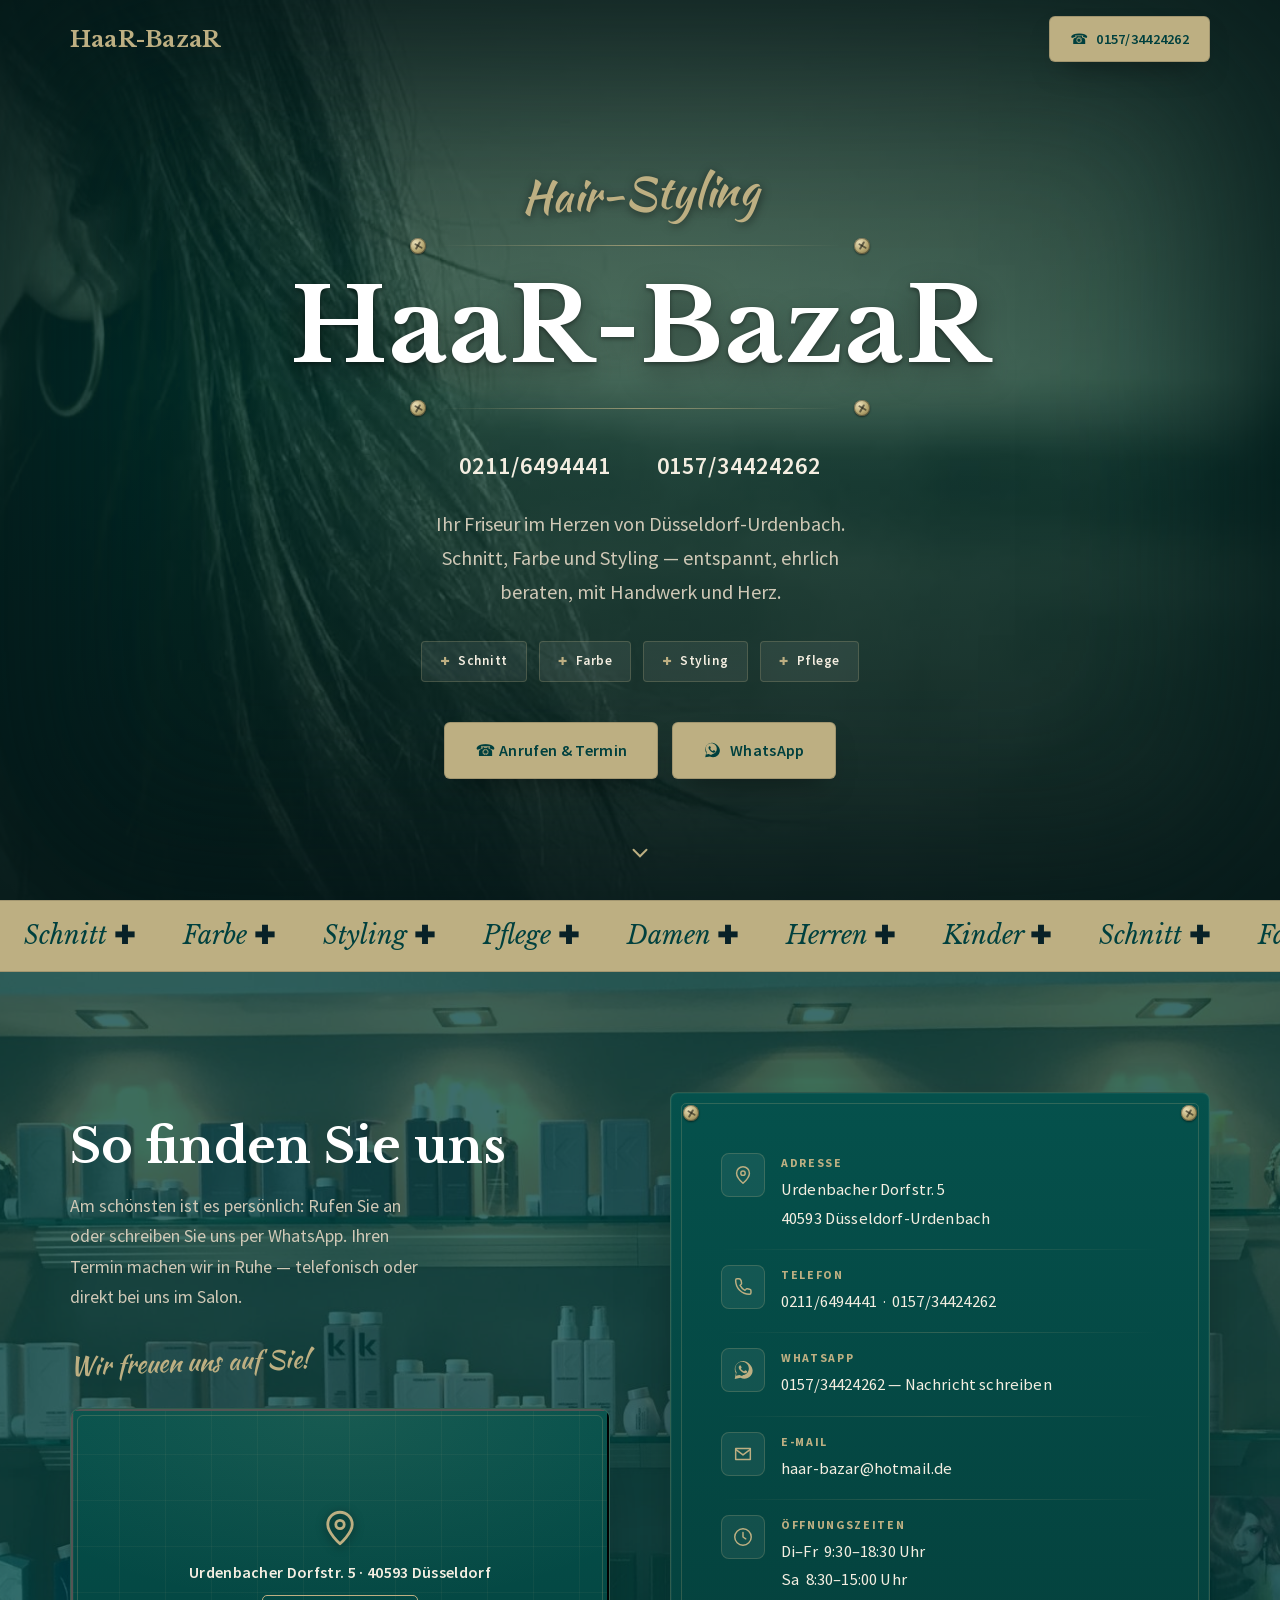
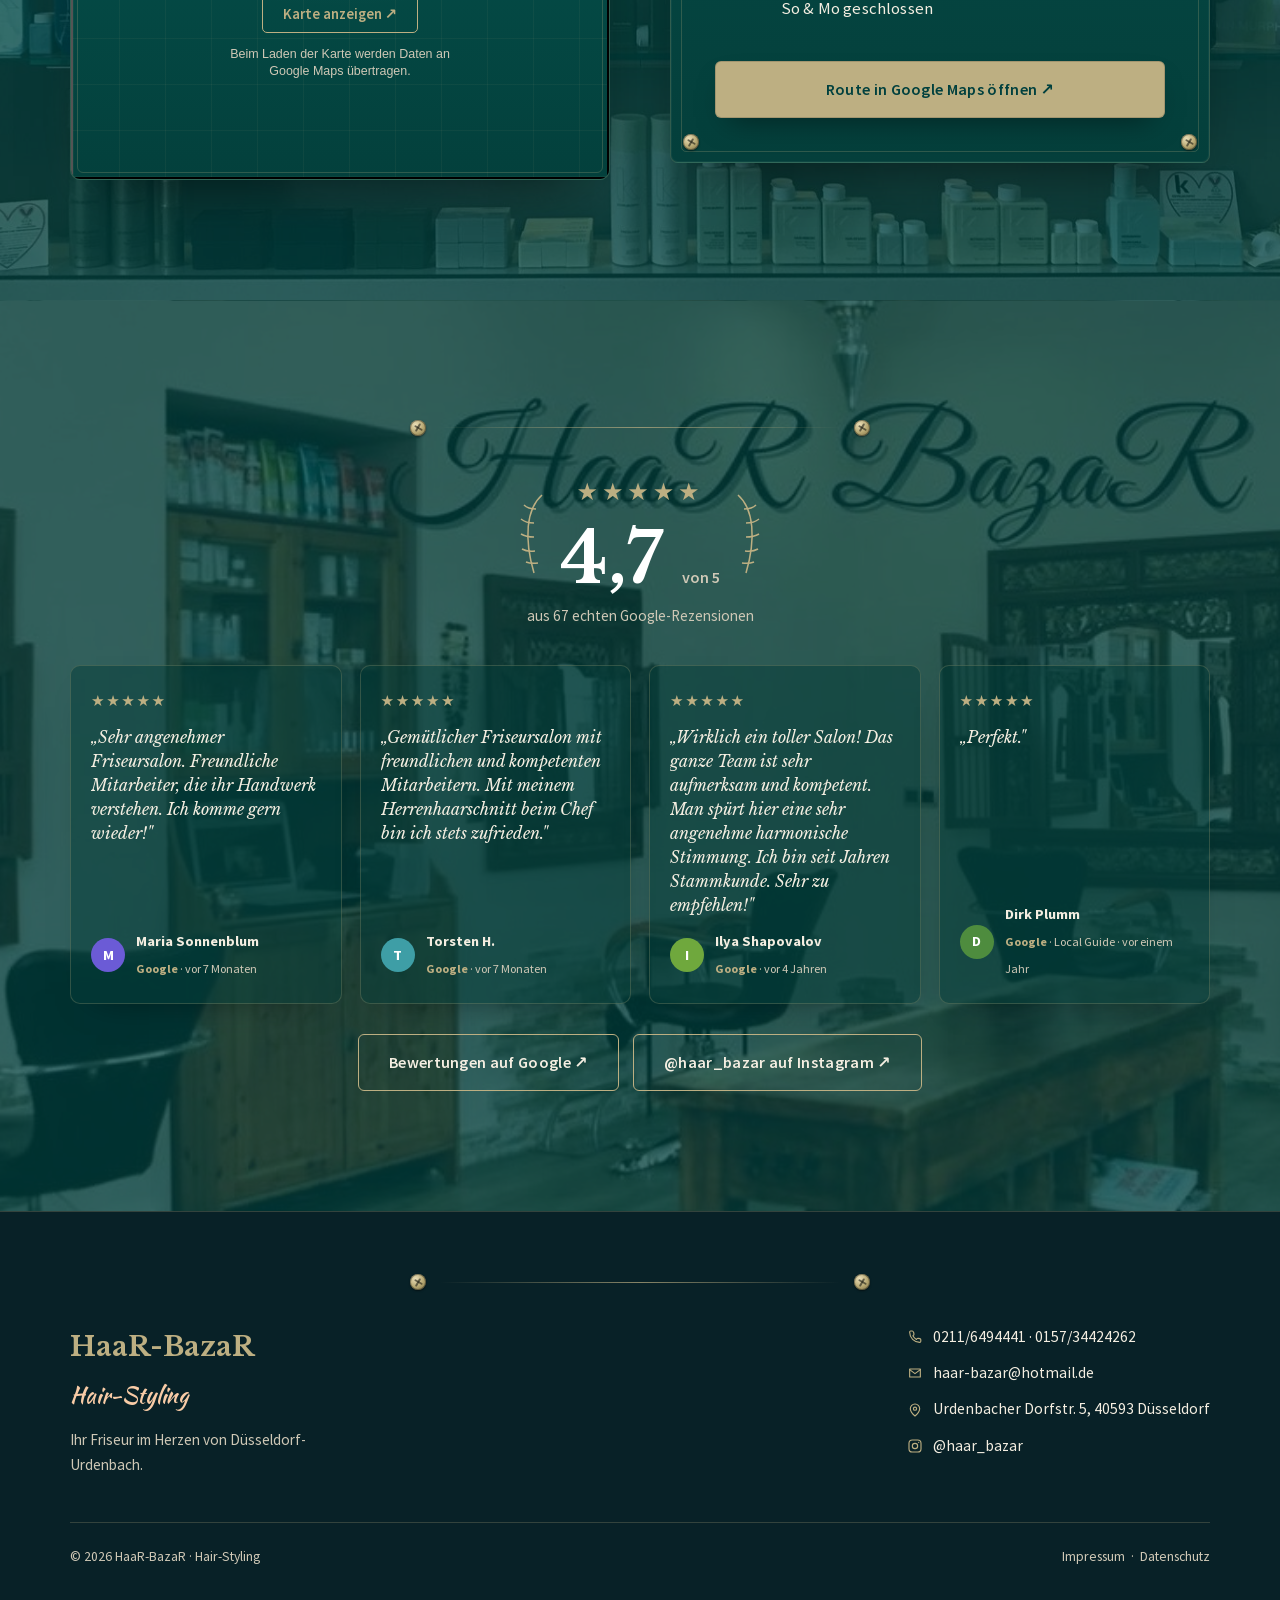
==== commit 87e61597: "Bewertungen: echte 5-Sterne-Google-Rezensionen mit Namen (Maria, Torsten, Ilya, Dirk)" ====
--- a/index.html
+++ b/index.html
@@ -162,23 +162,35 @@
         <div class="reviews-grid">
           <figure class="review-card">
             <div class="rstars" aria-label="5 von 5 Sternen">★★★★★</div>
-            <blockquote>„Gemütlicher Friseursalon mit freundlichen und kompetenten Mitarbeitern."</blockquote>
-            <figcaption class="rauthor"><span class="g">Google</span>-Rezension</figcaption>
-          </figure>
-          <figure class="review-card">
-            <div class="rstars" aria-label="5 von 5 Sternen">★★★★★</div>
-            <blockquote>„Meine Haare sind immer perfekt gefärbt und geschnitten!"</blockquote>
-            <figcaption class="rauthor"><span class="g">Google</span>-Rezension</figcaption>
-          </figure>
-          <figure class="review-card">
-            <div class="rstars" aria-label="5 von 5 Sternen">★★★★★</div>
-            <blockquote>„Man spürt hier eine sehr angenehme, harmonische Stimmung."</blockquote>
-            <figcaption class="rauthor"><span class="g">Google</span>-Rezension</figcaption>
-          </figure>
-          <figure class="review-card">
-            <div class="rstars" aria-label="5 von 5 Sternen">★★★★★</div>
-            <blockquote>„Das Team ist toll — die ganze Stimmung im Salon immer sehr angenehm."</blockquote>
-            <figcaption class="rauthor"><span class="g">Google</span>-Rezension</figcaption>
+            <blockquote>„Sehr angenehmer Friseursalon. Freundliche Mitarbeiter, die ihr Handwerk verstehen. Ich komme gern wieder!"</blockquote>
+            <figcaption class="rauthor">
+              <span class="ravatar" style="background:#6B5BD6" aria-hidden="true">M</span>
+              <span class="rname"><strong>Maria Sonnenblum</strong><span class="rmeta"><span class="g">Google</span> · vor 7 Monaten</span></span>
+            </figcaption>
+          </figure>
+          <figure class="review-card">
+            <div class="rstars" aria-label="5 von 5 Sternen">★★★★★</div>
+            <blockquote>„Gemütlicher Friseursalon mit freundlichen und kompetenten Mitarbeitern. Mit meinem Herrenhaarschnitt beim Chef bin ich stets zufrieden."</blockquote>
+            <figcaption class="rauthor">
+              <span class="ravatar" style="background:#3E9EA6" aria-hidden="true">T</span>
+              <span class="rname"><strong>Torsten H.</strong><span class="rmeta"><span class="g">Google</span> · vor 7 Monaten</span></span>
+            </figcaption>
+          </figure>
+          <figure class="review-card">
+            <div class="rstars" aria-label="5 von 5 Sternen">★★★★★</div>
+            <blockquote>„Wirklich ein toller Salon! Das ganze Team ist sehr aufmerksam und kompetent. Man spürt hier eine sehr angenehme harmonische Stimmung. Ich bin seit Jahren Stammkunde. Sehr zu empfehlen!"</blockquote>
+            <figcaption class="rauthor">
+              <span class="ravatar" style="background:#6FA83D" aria-hidden="true">I</span>
+              <span class="rname"><strong>Ilya Shapovalov</strong><span class="rmeta"><span class="g">Google</span> · vor 4 Jahren</span></span>
+            </figcaption>
+          </figure>
+          <figure class="review-card">
+            <div class="rstars" aria-label="5 von 5 Sternen">★★★★★</div>
+            <blockquote>„Perfekt."</blockquote>
+            <figcaption class="rauthor">
+              <span class="ravatar" style="background:#4E8C3E" aria-hidden="true">D</span>
+              <span class="rname"><strong>Dirk Plumm</strong><span class="rmeta"><span class="g">Google</span> · Local Guide · vor einem Jahr</span></span>
+            </figcaption>
           </figure>
         </div>
         <div class="trust-links">
--- a/styles.css
+++ b/styles.css
@@ -185,9 +185,13 @@
 .review-card { background: rgba(5,60,56,.5); border: 1px solid var(--line-d); border-radius: 10px; padding: 22px 20px;
   display: flex; flex-direction: column; gap: 12px; box-shadow: 0 16px 34px -26px rgba(0,0,0,.6); }
 .review-card .rstars { color: var(--gold); letter-spacing: .1em; font-size: .95rem; }
-.review-card blockquote { font-family: var(--display); font-style: italic; font-size: 1.02rem; line-height: 1.5; color: var(--cream); }
-.review-card .rauthor { margin-top: auto; font-family: var(--sans); font-size: .84rem; color: var(--cream-dim); }
-.review-card .rauthor .g { color: var(--gold); font-weight: 700; }
+.review-card blockquote { font-family: var(--display); font-style: italic; font-size: 1rem; line-height: 1.5; color: var(--cream);
+  display: -webkit-box; -webkit-line-clamp: 8; -webkit-box-orient: vertical; overflow: hidden; }
+.review-card .rauthor { margin-top: auto; display: flex; align-items: center; gap: 11px; font-family: var(--sans); }
+.review-card .ravatar { width: 34px; height: 34px; border-radius: 50%; flex: 0 0 auto; display: grid; place-items: center; color: #fff; font-weight: 700; font-size: .9rem; }
+.review-card .rname strong { display: block; color: var(--cream); font-size: .9rem; font-weight: 700; }
+.review-card .rmeta { font-size: .76rem; color: var(--cream-dim); }
+.review-card .rmeta .g { color: var(--gold); font-weight: 700; }
 @media (max-width: 1000px) { .reviews-grid { grid-template-columns: repeat(2, 1fr); } }
 @media (max-width: 560px) { .reviews-grid { grid-template-columns: 1fr; } }
 .trust-links { display: flex; flex-wrap: wrap; justify-content: center; gap: 14px; margin-top: 30px; }
